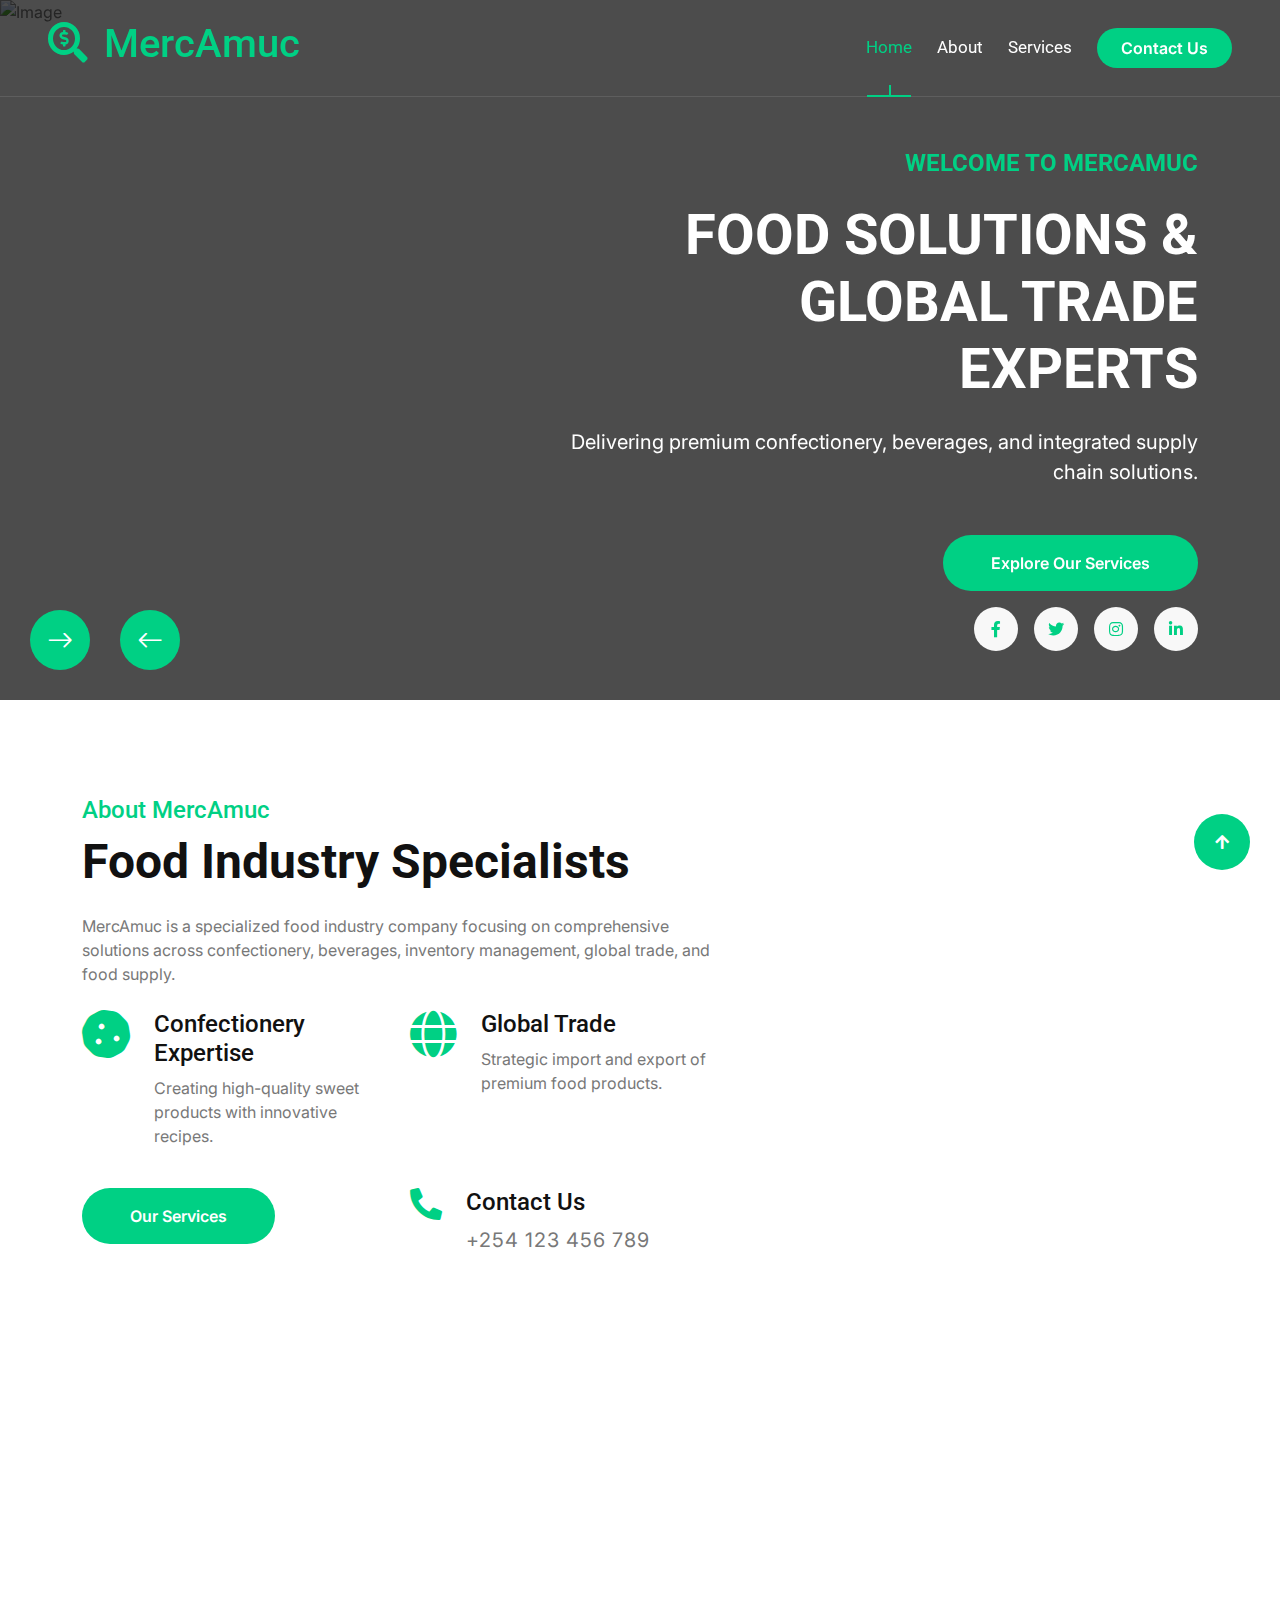
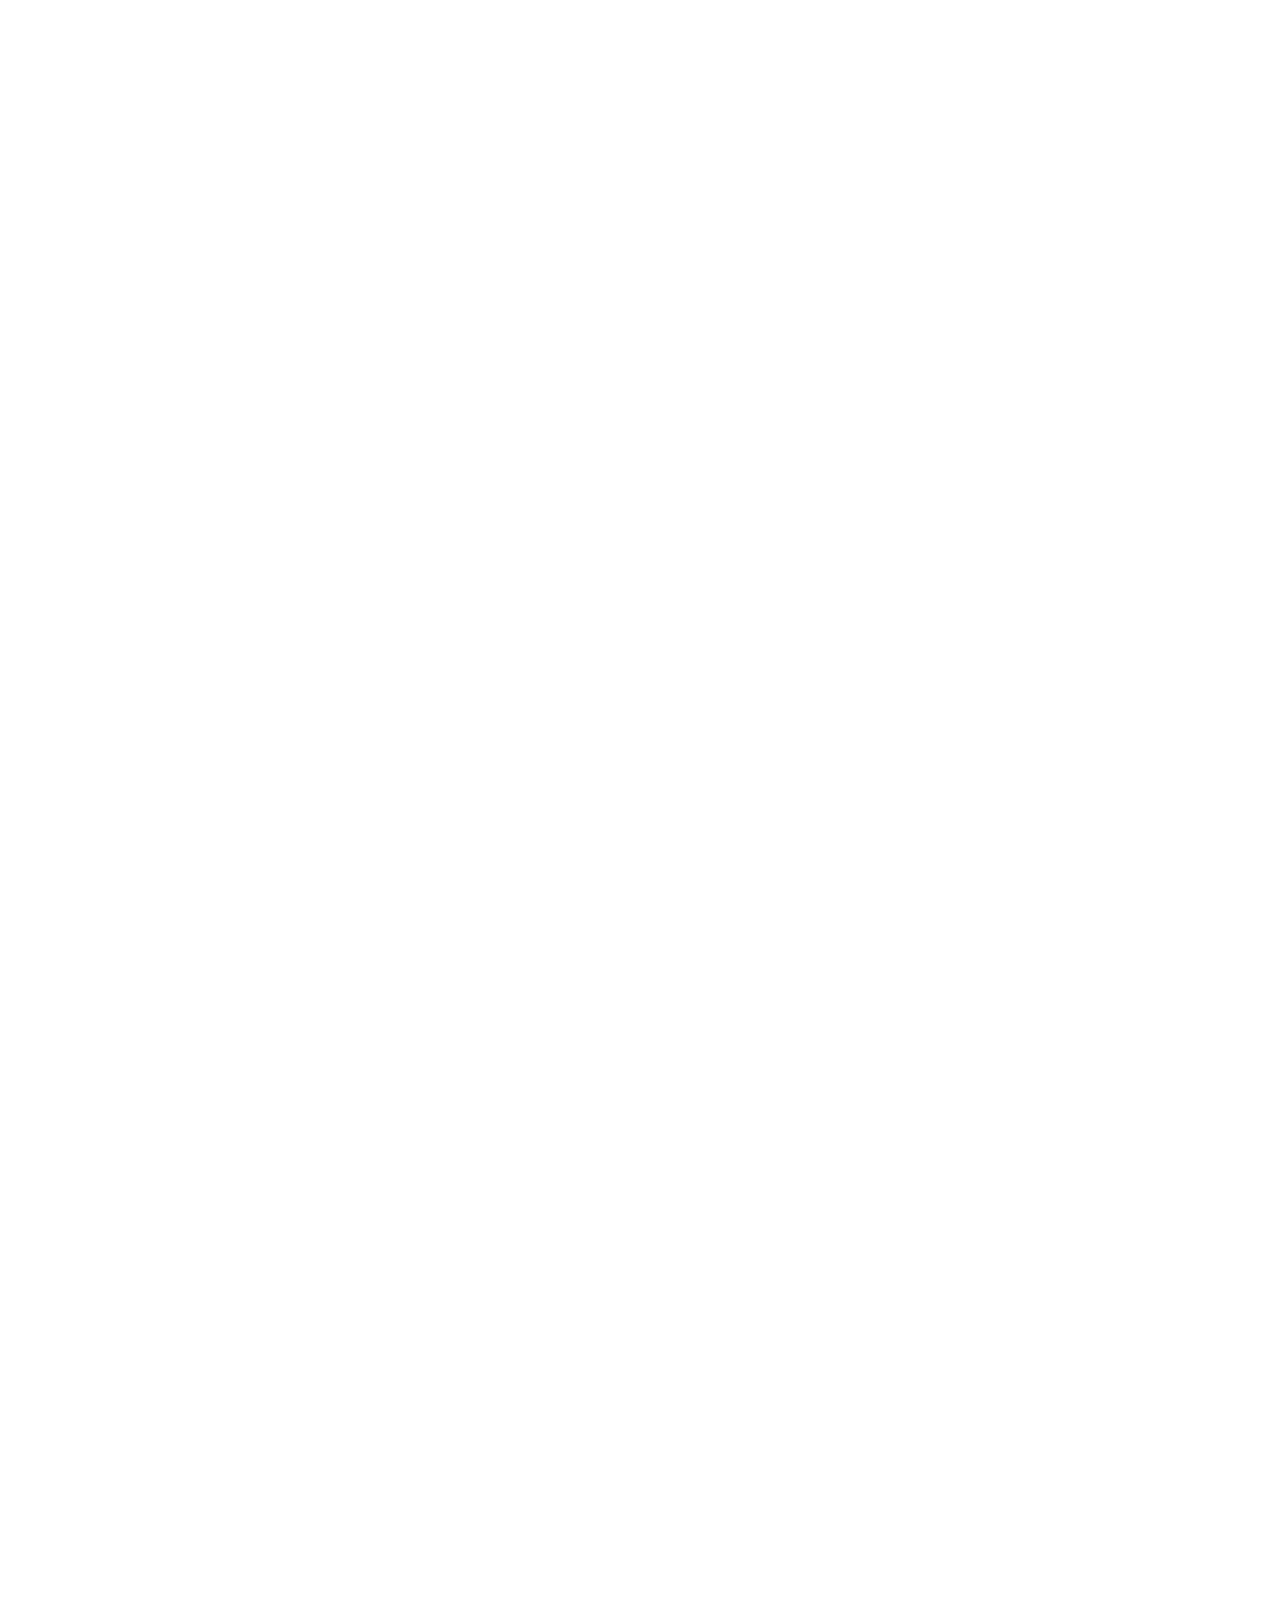
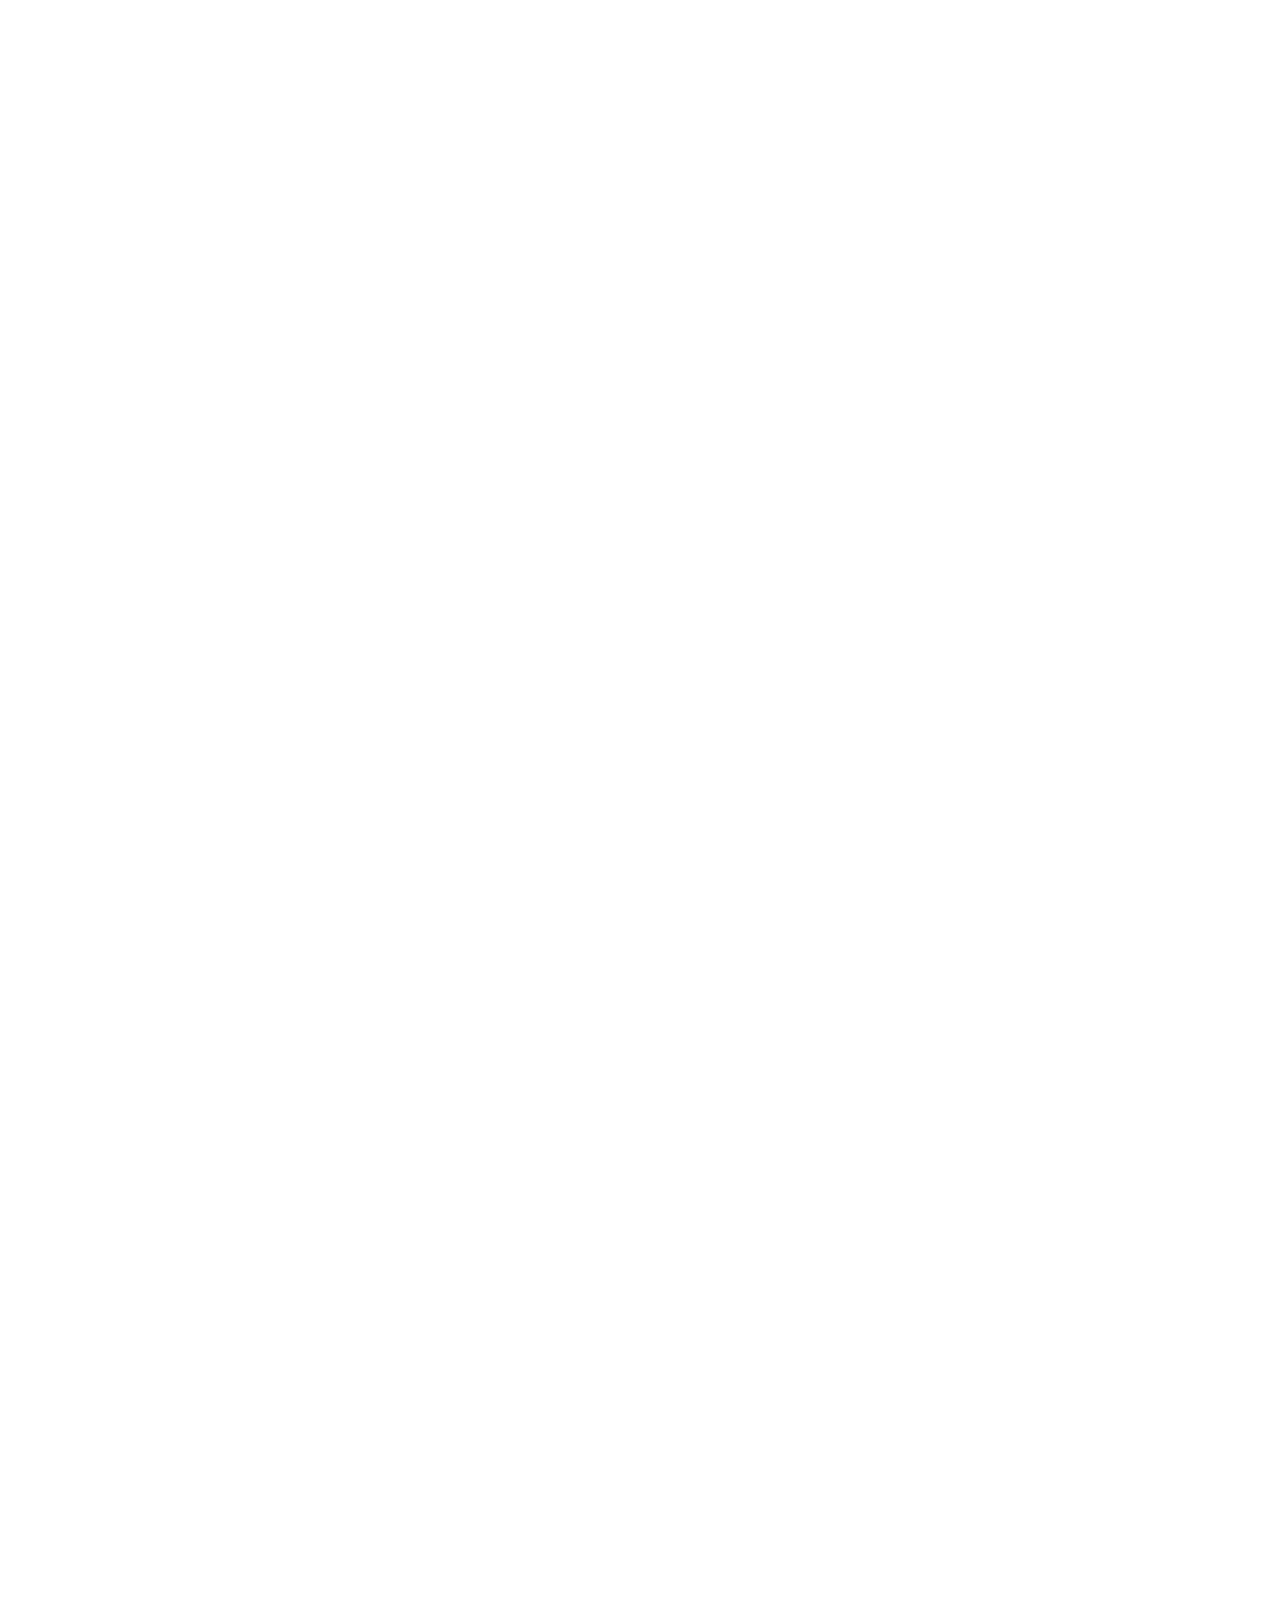
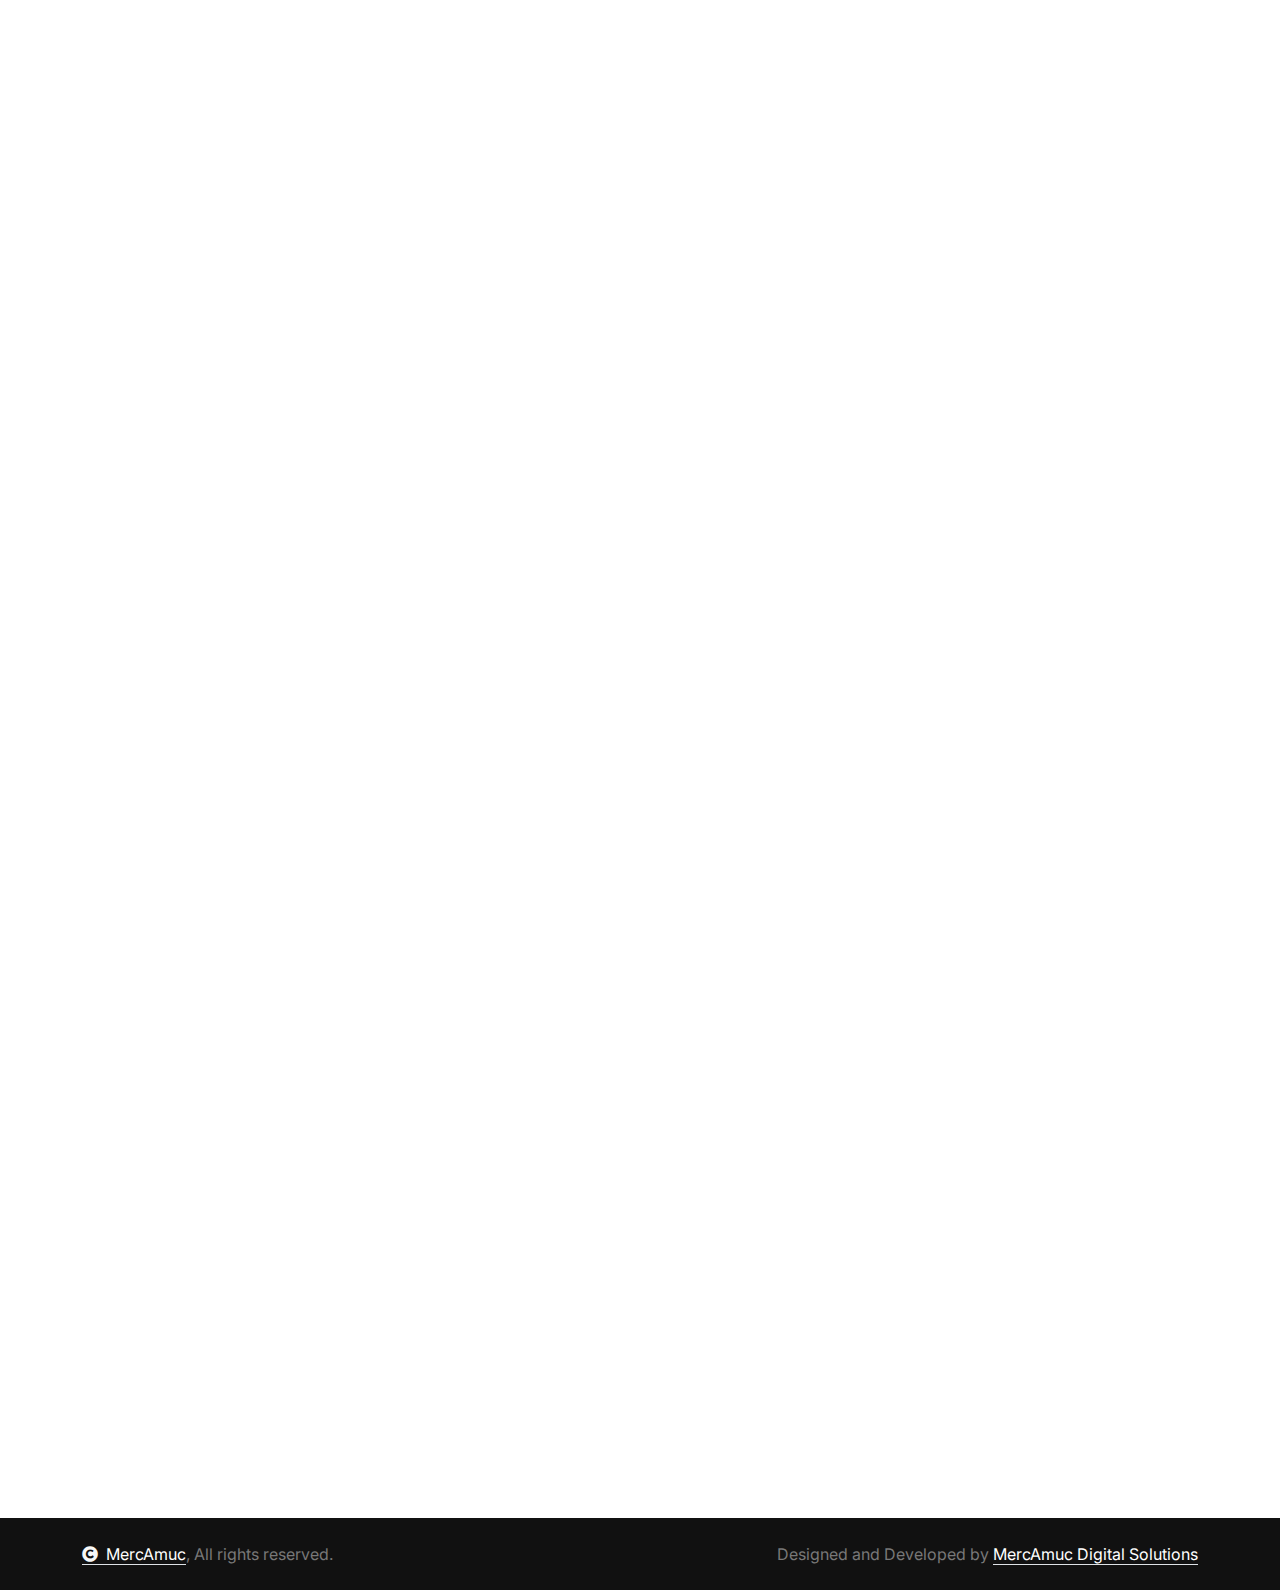
==== index.html @ a899dd74 "commit" ====
<!DOCTYPE html>
<html lang="en">

<head>
    <meta charset="utf-8">
    <title>MercAmuc - Conglomerate Company</title>
    <meta content="width=device-width, initial-scale=1.0" name="viewport">
    <meta content="" name="keywords">
    <meta content="" name="description">

    <!-- Google Web Fonts -->
    <link rel="preconnect" href="https://fonts.googleapis.com">
    <link rel="preconnect" href="https://fonts.gstatic.com" crossorigin>
    <link
        href="https://fonts.googleapis.com/css2?family=Inter:wght@100..900&family=Roboto:wght@400;500;700;900&display=swap"
        rel="stylesheet">

    <!-- Icon Font Stylesheet -->
    <link rel="stylesheet" href="https://use.fontawesome.com/releases/v5.15.4/css/all.css" />
    <link href="https://cdn.jsdelivr.net/npm/bootstrap-icons@1.4.1/font/bootstrap-icons.css" rel="stylesheet">

    <!-- Libraries Stylesheet -->
    <link rel="stylesheet" href="lib/animate/animate.min.css" />
    <link href="lib/lightbox/css/lightbox.min.css" rel="stylesheet">
    <link href="lib/owlcarousel/assets/owl.carousel.min.css" rel="stylesheet">


    <!-- Customized Bootstrap Stylesheet -->
    <link href="css/bootstrap.min.css" rel="stylesheet">

    <!-- Template Stylesheet -->
    <link href="css/style.css" rel="stylesheet">
</head>

<body>

    <!-- Spinner Start -->
    <div id="spinner"
        class="show bg-white position-fixed translate-middle w-100 vh-100 top-50 start-50 d-flex align-items-center justify-content-center">
        <div class="spinner-border text-primary" style="width: 3rem; height: 3rem;" role="status">
            <span class="sr-only">Loading...</span>
        </div>
    </div>
    <!-- Spinner End -->



    <!-- Navbar & Hero Start -->
    <div class="container-fluid position-relative p-0">
        <nav class="navbar navbar-expand-lg navbar-light px-4 px-lg-5 py-3 py-lg-0">
            <a href="" class="navbar-brand p-0">
                <h1 class="text-primary"><i class="fas fa-search-dollar me-3"></i>MercAmuc</h1>
                <!-- <img src="img/logo.png" alt="Logo"> -->
            </a>
            <button class="navbar-toggler" type="button" data-bs-toggle="collapse" data-bs-target="#navbarCollapse">
                <span class="fa fa-bars"></span>
            </button>
            <div class="collapse navbar-collapse" id="navbarCollapse">
                <div class="navbar-nav ms-auto py-0">
                    <a href="index.html" class="nav-item nav-link active">Home</a>
                    <a href="about.html" class="nav-item nav-link">About</a>
                    <a href="service.html" class="nav-item nav-link">Services</a>
                    <!-- <div class="nav-item dropdown">
                        <a href="#" class="nav-link" data-bs-toggle="dropdown">
                            <span class="dropdown-toggle">Pages</span>
                        </a>
                        <div class="dropdown-menu m-0">
                            <a href="feature.html" class="dropdown-item">Our Features</a>
                            <a href="team.html" class="dropdown-item">Our team</a>
                            <a href="testimonial.html" class="dropdown-item">Testimonial</a>
                            <a href="offer.html" class="dropdown-item">Our offer</a>
                            <a href="FAQ.html" class="dropdown-item">FAQs</a>
                            <a href="404.html" class="dropdown-item">404 Page</a>
                        </div>
                    </div> -->
                    <!-- <a href="contact.html" class="nav-item nav-link">Contact Us</a> -->
                </div>
                <a href="#" class="btn btn-primary rounded-pill py-2 px-4 my-3 my-lg-0 flex-shrink-0">Contact Us</a>
            </div>
        </nav>

        <!-- Carousel Start -->
        <div class="header-carousel owl-carousel">
            <div class="header-carousel-item">
                <img src="https://images.unsplash.com/photo-1601598340556-cb4d7477f960?w=500&auto=format&fit=crop&q=60&ixlib=rb-4.0.3&ixid=M3wxMjA3fDB8MHxzZWFyY2h8MTB8fGZvb2QlMjB3YXJlaG91c2V8ZW58MHx8MHx8fDA%3D"
                    class="img-fluid w-100" alt="Image">
                <div class="carousel-caption">
                    <div class="container">
                        <div class="row gy-0 gx-5">
                            <div class="col-lg-0 col-xl-5"></div>
                            <div class="col-xl-7 animated fadeInLeft">
                                <div class="text-sm-center text-md-end">
                                    <h4 class="text-primary text-uppercase fw-bold mb-4">Welcome to MercAmuc</h4>
                                    <h1 class="display-4 text-uppercase text-white mb-4">Food Solutions & Global Trade
                                        Experts</h1>
                                    <p class="mb-5 fs-5">Delivering premium confectionery, beverages, and integrated
                                        supply chain solutions.
                                    </p>
                                    <div <a class="btn btn-primary rounded-pill py-3 px-4 px-md-5 ms-2 mb-md-3" href="#">Explore
                                        Our Services
                                        </a>
                                    </div>
                                    <div
                                        class="d-flex align-items-center justify-content-center justify-content-md-end">
                                        <!-- <h2 class="text-white me-2">Contact Us:</h2> -->
                                        <div class="d-flex justify-content-end ms-2">
                                            <a class="btn btn-md-square btn-light rounded-circle me-2" href=""><i
                                                    class="fab fa-facebook-f"></i></a>
                                            <a class="btn btn-md-square btn-light rounded-circle mx-2" href=""><i
                                                    class="fab fa-twitter"></i></a>
                                            <a class="btn btn-md-square btn-light rounded-circle mx-2" href=""><i
                                                    class="fab fa-instagram"></i></a>
                                            <a class="btn btn-md-square btn-light rounded-circle ms-2" href=""><i
                                                    class="fab fa-linkedin-in"></i></a>
                                        </div>
                                    </div>
                                </div>
                            </div>
                        </div>
                    </div>
                </div>
            </div>
            <div class="header-carousel-item">
                <img src="https://images.unsplash.com/photo-1601599963565-b7ba29c8e3ff?w=500&auto=format&fit=crop&q=60&ixlib=rb-4.0.3&ixid=M3wxMjA3fDB8MHxzZWFyY2h8MTV8fGZvb2QlMjB3YXJlaG91c2V8ZW58MHx8MHx8fDA%3D"
                    class="img-fluid w-100" alt="Image">
                <div class="carousel-caption">
                    <div class="container">
                        <div class="row g-5">
                            <div class="col-12 animated fadeInUp">
                                <div class="text-center">
                                    <h4 class="text-primary text-uppercase fw-bold mb-4">Integrated Business Solutions
                                    </h4>
                                    <h1 class="display-4 text-uppercase text-white mb-4">Innovative Food Industry
                                        Management</h1>
                                    <p class="mb-5 fs-5">Expert inventory, import/export, and cold storage solutions for
                                        diverse markets.
                                    </p>
                                    <div class="d-flex justify-content-center flex-shrink-0 mb-4">
                                        <a class="btn btn-primary rounded-pill py-3 px-4 px-md-5 ms-2" href="#">Explore
                                            Our Services
                                        </a>
                                    </div>
                                    <div class="d-flex align-items-center justify-content-center">
                                        <!-- <h2 class="text-white me-2">Contact Us:</h2> -->
                                        <div class="d-flex justify-content-end ms-2">
                                            <a class="btn btn-md-square btn-light rounded-circle me-2" href=""><i
                                                    class="fab fa-facebook-f"></i></a>
                                            <a class="btn btn-md-square btn-light rounded-circle mx-2" href=""><i
                                                    class="fab fa-twitter"></i></a>
                                            <a class="btn btn-md-square btn-light rounded-circle mx-2" href=""><i
                                                    class="fab fa-instagram"></i></a>
                                            <a class="btn btn-md-square btn-light rounded-circle ms-2" href=""><i
                                                    class="fab fa-linkedin-in"></i></a>
                                        </div>
                                    </div>
                                </div>
                            </div>
                        </div>
                    </div>
                </div>
            </div>
        </div>
        <!-- Carousel End -->
    </div>
    <!-- Navbar & Hero End -->


    <!-- About Start -->
    <div class="container-fluid about py-5">
        <div class="container py-5">
            <div class="row g-5 align-items-center">
                <div class="col-xl-7 wow fadeInLeft" data-wow-delay="0.2s">
                    <div>
                        <h4 class="text-primary">About MercAmuc</h4>
                        <h1 class="display-5 mb-4">Food Industry Specialists</h1>
                        <p class="mb-4">MercAmuc is a specialized food industry company focusing on comprehensive
                            solutions across confectionery, beverages, inventory management, global trade, and food
                            supply.</p>
                        <div class="row g-4">
                            <div class="col-md-6 col-lg-6 col-xl-6">
                                <div class="d-flex">
                                    <div><i class="fas fa-cookie fa-3x text-primary"></i></div>
                                    <div class="ms-4">
                                        <h4>Confectionery Expertise</h4>
                                        <p>Creating high-quality sweet products with innovative recipes.</p>
                                    </div>
                                </div>
                            </div>
                            <div class="col-md-6 col-lg-6 col-xl-6">
                                <div class="d-flex">
                                    <div><i class="fas fa-globe fa-3x text-primary"></i></div>
                                    <div class="ms-4">
                                        <h4>Global Trade</h4>
                                        <p>Strategic import and export of premium food products.</p>
                                    </div>
                                </div>
                            </div>
                            <div class="col-sm-6">
                                <a href="#" class="btn btn-primary rounded-pill py-3 px-5 flex-shrink-0"> Our
                                    Services</a>
                            </div>
                            <div class="col-sm-6">
                                <div class="d-flex">
                                    <i class="fas fa-phone-alt fa-2x text-primary me-4"></i>
                                    <div>
                                        <h4>Contact Us</h4>
                                        <p class="mb-0 fs-5" style="letter-spacing: 1px;">+254 123 456 789</p>
                                    </div>
                                </div>
                            </div>
                        </div>
                    </div>
                </div>
                <div class="col-xl-5 wow fadeInRight" data-wow-delay="0.2s">
                    <div class="bg-primary rounded position-relative overflow-hidden">
                        <img src="https://images.unsplash.com/photo-1675647699232-76b8f533b006?q=80&w=1930&auto=format&fit=crop&ixlib=rb-4.0.3&ixid=M3wxMjA3fDB8MHxwaG90by1wYWdlfHx8fGVufDB8fHx8fA%3D%3D"
                            class="img-fluid rounded w-100" alt="MercAmuc Food Processing">

                        <!-- <div class="" style="position: absolute; top: -15px; right: -15px;">
                            <img src="img/beverages.jpg" class="img-fluid"
                                style="width: 150px; height: 150px; opacity: 0.7;" alt="Beverages">
                        </div>
                        <div class="" style="position: absolute; top: -20px; left: 10px; transform: rotate(90deg);">
                            <img src="img/cold-room.jpg" class="img-fluid"
                                style="width: 100px; height: 150px; opacity: 0.9;" alt="Cold Room">
                        </div>
                        <div class="rounded-bottom">
                            <img src="img/food-supply.jpg" class="img-fluid rounded-bottom w-100" alt="Food Supply">
                        </div> -->

                    </div>
                </div>
            </div>
        </div>
    </div>
    <!-- About End -->

    <!-- Services Start -->
    <div class="container-fluid service pb-5">
        <div class="container pb-5">
            <div class="text-center mx-auto pb-5 wow fadeInUp" data-wow-delay="0.2s" style="max-width: 800px;">
                <h4 class="text-primary">Our Services</h4>
                <h1 class="display-5 mb-4">Core Food Industry Solutions</h1>
                <p class="mb-0">Specialized services delivering quality, efficiency, and innovation in food production
                    and management.</p>
            </div>
            <div class="row g-4">
                <div class="col-md-6 col-lg-4 wow fadeInUp" data-wow-delay="0.2s">
                    <div class="service-item">
                        <div class="service-img">
                            <img src="img/confectionery.jpg" class="img-fluid rounded-top w-100" alt="Confectionery">
                        </div>
                        <div class="rounded-bottom p-4">
                            <a href="#" class="h4 d-inline-block mb-4">Confectionery Production</a>
                            <p class="mb-4">Crafting delectable sweets and treats using premium ingredients and
                                innovative recipes.
                            </p>
                            <a class="btn btn-primary rounded-pill py-2 px-4" href="#">Learn More</a>
                        </div>
                    </div>
                </div>
                <div class="col-md-6 col-lg-4 wow fadeInUp" data-wow-delay="0.4s">
                    <div class="service-item">
                        <div class="service-img">
                            <img src="img/beverages-production.jpg" class="img-fluid rounded-top w-100" alt="Beverages">
                        </div>
                        <div class="rounded-bottom p-4">
                            <a href="#" class="h4 d-inline-block mb-4">Beverage Manufacturing</a>
                            <p class="mb-4">Producing a diverse range of high-quality beverages with focus on taste and
                                nutrition.
                            </p>
                            <a class="btn btn-primary rounded-pill py-2 px-4" href="#">Learn More</a>
                        </div>
                    </div>
                </div>
                <div class="col-md-6 col-lg-4 wow fadeInUp" data-wow-delay="0.6s">
                    <div class="service-item">
                        <div class="service-img">
                            <img src="img/inventory-management.jpg" class="img-fluid rounded-top w-100" alt="Inventory">
                        </div>
                        <div class="rounded-bottom p-4">
                            <a href="#" class="h4 d-inline-block mb-4">Inventory Management</a>
                            <p class="mb-4">Advanced tracking and optimization of stock levels across our product lines.
                            </p>
                            <a class="btn btn-primary rounded-pill py-2 px-4" href="#">Learn More</a>
                        </div>
                    </div>
                </div>
                <div class="col-md-6 col-lg-4 wow fadeInUp" data-wow-delay="0.2s">
                    <div class="service-item">
                        <div class="service-img">
                            <img src="img/import-export.jpg" class="img-fluid rounded-top w-100" alt="Import Export">
                        </div>
                        <div class="rounded-bottom p-4">
                            <a href="#" class="h4 d-inline-block mb-4">Global Trade Solutions</a>
                            <p class="mb-4">Seamless import and export of premium food products across international
                                markets.
                            </p>
                            <a class="btn btn-primary rounded-pill py-2 px-4" href="#">Learn More</a>
                        </div>
                    </div>
                </div>
                <div class="col-md-6 col-lg-4 wow fadeInUp" data-wow-delay="0.4s">
                    <div class="service-item">
                        <div class="service-img">
                            <img src="img/cold-storage.jpg" class="img-fluid rounded-top w-100" alt="Cold Room">
                        </div>
                        <div class="rounded-bottom p-4">
                            <a href="#" class="h4 d-inline-block mb-4">Cold Room Facilities</a>
                            <p class="mb-4">State-of-the-art cold storage solutions ensuring product quality and
                                freshness.
                            </p>
                            <a class="btn btn-primary rounded-pill py-2 px-4" href="#">Learn More</a>
                        </div>
                    </div>
                </div>
                <div class="col-md-6 col-lg-4 wow fadeInUp" data-wow-delay="0.6s">
                    <div class="service-item">
                        <div class="service-img">
                            <img src="img/food-supply.jpg" class="img-fluid rounded-top w-100" alt="Food Supply">
                        </div>
                        <div class="rounded-bottom p-4">
                            <a href="#" class="h4 d-inline-block mb-4">Food Stuff Supply</a>
                            <p class="mb-4">Comprehensive food supply chain management with focus on quality and
                                reliability.
                            </p>
                            <a class="btn btn-primary rounded-pill py-2 px-4" href="#">Learn More</a>
                        </div>
                    </div>
                </div>
            </div>
        </div>
    </div>
    <!-- Services End -->

    <!-- Features Start -->
    <div class="container-fluid feature pb-5">
        <div class="container pb-5">
            <div class="text-center mx-auto pb-5 wow fadeInUp" data-wow-delay="0.2s" style="max-width: 800px;">
                <h4 class="text-primary">Our Business Areas</h4>
                <h1 class="display-5 mb-4">Direct Food Supply Solutions</h1>
                <p class="mb-0">MercAmuc provides straightforward, reliable food supply services across multiple
                    sectors, focusing on quality and efficiency.</p>
            </div>
            <div class="row g-4">
                <div class="col-md-6 col-lg-6 col-xl-3 wow fadeInUp" data-wow-delay="0.2s">
                    <div class="feature-item p-4">
                        <div class="feature-icon p-4 mb-4">
                            <i class="fas fa-cookie fa-3x text-primary"></i>
                        </div>
                        <h4>Confectionery Supply</h4>
                        <p class="mb-4">Direct supply of quality confectionery products meeting diverse customer needs.
                        </p>
                        <a class="btn btn-primary rounded-pill py-2 px-4" href="#">Products</a>
                    </div>
                </div>
                <div class="col-md-6 col-lg-6 col-xl-3 wow fadeInUp" data-wow-delay="0.4s">
                    <div class="feature-item p-4">
                        <div class="feature-icon p-4 mb-4">
                            <i class="fas fa-glass-whiskey fa-3x text-primary"></i>
                        </div>
                        <h4>Beverage Distribution</h4>
                        <p class="mb-4">Reliable distribution of beverages across different market segments.</p>
                        <a class="btn btn-primary rounded-pill py-2 px-4" href="#">Range</a>
                    </div>
                </div>
                <div class="col-md-6 col-lg-6 col-xl-3 wow fadeInUp" data-wow-delay="0.6s">
                    <div class="feature-item p-4">
                        <div class="feature-icon p-4 mb-4">
                            <i class="fas fa-box fa-3x text-primary"></i>
                        </div>
                        <h4>Inventory Management</h4>
                        <p class="mb-4">Simple and effective stock tracking and management solutions.</p>
                        <a class="btn btn-primary rounded-pill py-2 px-4" href="#">Services</a>
                    </div>
                </div>
                <div class="col-md-6 col-lg-6 col-xl-3 wow fadeInUp" data-wow-delay="0.8s">
                    <div class="feature-item p-4">
                        <div class="feature-icon p-4 mb-4">
                            <i class="fas fa-truck fa-3x text-primary"></i>
                        </div>
                        <h4>Import/Export Services</h4>
                        <p class="mb-4">Straightforward trading solutions for food products and supplies.</p>
                        <a class="btn btn-primary rounded-pill py-2 px-4" href="#">Trade</a>
                    </div>
                </div>
            </div>
        </div>
    </div>
    <!-- Features End -->

    <!-- Offer Start -->
    <div class="container-fluid offer-section pb-5">
        <div class="container pb-5">
            <div class="text-center mx-auto pb-5 wow fadeInUp" data-wow-delay="0.2s" style="max-width: 800px;">
                <h4 class="text-primary">Our Services</h4>
                <h1 class="display-5 mb-4">Core Business Offerings</h1>
                <p class="mb-0">MercAmuc delivers practical solutions for food supply, focusing on direct and reliable
                    services.</p>
            </div>
            <div class="row g-5 align-items-center">
                <div class="col-xl-5 wow fadeInLeft" data-wow-delay="0.2s">
                    <div class="nav nav-pills bg-light rounded p-5">
                        <a class="accordion-link p-4 active mb-4" data-bs-toggle="pill" href="#collapseOne">
                            <h5 class="mb-0">Food Product Supply</h5>
                        </a>
                        <a class="accordion-link p-4 mb-4" data-bs-toggle="pill" href="#collapseTwo">
                            <h5 class="mb-0">Rice and Grain Distribution</h5>
                        </a>
                        <a class="accordion-link p-4 mb-4" data-bs-toggle="pill" href="#collapseThree">
                            <h5 class="mb-0">Storage Solutions</h5>
                        </a>
                        <a class="accordion-link p-4 mb-0" data-bs-toggle="pill" href="#collapseFour">
                            <h5 class="mb-0">Bulk Trading Services</h5>
                        </a>
                    </div>
                </div>
                <div class="col-xl-7 wow fadeInRight" data-wow-delay="0.4s">
                    <div class="tab-content">
                        <div id="collapseOne" class="tab-pane fade show p-0 active">
                            <div class="row g-4">
                                <div class="col-md-7">
                                    <img src="img/food-supply.jpg" class="img-fluid w-100 rounded"
                                        alt="Food Product Supply">
                                </div>
                                <div class="col-md-5">
                                    <h1 class="display-5 mb-4">Direct Food Supply</h1>
                                    <p class="mb-4">Providing quality food products directly to businesses and customers
                                        with transparent, efficient sourcing.</p>
                                    <a class="btn btn-primary rounded-pill py-2 px-4" href="#">View Products</a>
                                </div>
                            </div>
                        </div>
                        <div id="collapseTwo" class="tab-pane fade show p-0">
                            <div class="row g-4">
                                <div class="col-md-7">
                                    <img src="img/rice-supply.jpg" class="img-fluid w-100 rounded"
                                        alt="Rice Distribution">
                                </div>
                                <div class="col-md-5">
                                    <h1 class="display-5 mb-4">Rice Distribution</h1>
                                    <p class="mb-4">Supplying high-quality rice in various quantities, including bulk
                                        50kg bags with proven quality.</p>
                                    <a class="btn btn-primary rounded-pill py-2 px-4" href="#">Explore Rice</a>
                                </div>
                            </div>
                        </div>
                        <div id="collapseThree" class="tab-pane fade show p-0">
                            <div class="row g-4">
                                <div class="col-md-7">
                                    <img src="img/storage.jpg" class="img-fluid w-100 rounded" alt="Storage Solutions">
                                </div>
                                <div class="col-md-5">
                                    <h1 class="display-5 mb-4">Reliable Storage</h1>
                                    <p class="mb-4">Comprehensive storage solutions ensuring product quality and
                                        integrity for various food items.</p>
                                    <a class="btn btn-primary rounded-pill py-2 px-4" href="#">Storage Services</a>
                                </div>
                            </div>
                        </div>
                        <div id="collapseFour" class="tab-pane fade show p-0">
                            <div class="row g-4">
                                <div class="col-md-7">
                                    <img src="img/bulk-trade.jpg" class="img-fluid w-100 rounded" alt="Bulk Trading">
                                </div>
                                <div class="col-md-5">
                                    <h1 class="display-5 mb-4">Bulk Trading</h1>
                                    <p class="mb-4">Efficient bulk trading services for food products, ensuring
                                        competitive pricing and reliable delivery.</p>
                                    <a class="btn btn-primary rounded-pill py-2 px-4" href="#">Trading Options</a>
                                </div>
                            </div>
                        </div>
                    </div>
                </div>
            </div>
        </div>
    </div>
    <!-- Offer End -->

    <!-- FAQs Start -->
    <div class="container-fluid faq-section pb-5">
        <div class="container pb-5 overflow-hidden">
            <div class="text-center mx-auto pb-5 wow fadeInUp" data-wow-delay="0.2s" style="max-width: 800px;">
                <h4 class="text-primary">FAQs</h4>
                <h1 class="display-5 mb-4">Common Questions</h1>
                <p class="mb-0">Straightforward answers about our food supply and trading services.</p>
            </div>
            <div class="row g-5 align-items-center">
                <div class="col-lg-6 wow fadeInLeft" data-wow-delay="0.2s">
                    <div class="accordion accordion-flush bg-light rounded p-md-5 p-1" id="accordionFlushSection">
                        <div class="accordion-item rounded-top">
                            <h2 class="accordion-header" id="flush-headingOne">
                                <button class="accordion-button collapsed rounded-top" type="button"
                                    data-bs-toggle="collapse" data-bs-target="#flush-collapseOne" aria-expanded="false"
                                    aria-controls="flush-collapseOne">
                                    What Products Do We Supply?
                                </button>
                            </h2>
                            <div id="flush-collapseOne" class="accordion-collapse collapse"
                                aria-labelledby="flush-headingOne" data-bs-parent="#accordionFlushSection">
                                <div class="accordion-body">We supply various food products including confectionery,
                                    beverages, rice, and other essential food items in different quantities.</div>
                            </div>
                        </div>
                        <div class="accordion-item">
                            <h2 class="accordion-header" id="flush-headingTwo">
                                <button class="accordion-button collapsed" type="button" data-bs-toggle="collapse"
                                    data-bs-target="#flush-collapseTwo" aria-expanded="false"
                                    aria-controls="flush-collapseTwo">
                                    What Quantities Can You Supply?
                                </button>
                            </h2>
                            <div id="flush-collapseTwo" class="accordion-collapse collapse"
                                aria-labelledby="flush-headingTwo" data-bs-parent="#accordionFlushSection">
                                <div class="accordion-body">We offer flexible supply options, from small quantities to
                                    bulk orders like 700 bags of 50kg rice, tailored to customer needs.</div>
                            </div>
                        </div>
                        <div class="accordion-item">
                            <h2 class="accordion-header" id="flush-headingThree">
                                <button class="accordion-button collapsed" type="button" data-bs-toggle="collapse"
                                    data-bs-target="#flush-collapseThree" aria-expanded="false"
                                    aria-controls="flush-collapseThree">
                                    What Storage Solutions Do You Offer?
                                </button>
                            </h2>
                            <div id="flush-collapseThree" class="accordion-collapse collapse"
                                aria-labelledby="flush-headingThree" data-bs-parent="#accordionFlushSection">
                                <div class="accordion-body">We provide reliable storage solutions ensuring product
                                    quality, with capacity for various food items and quantities.</div>
                            </div>
                        </div>
                        <div class="accordion-item">
                            <h2 class="accordion-header" id="flush-headingFour">
                                <button class="accordion-button collapsed" type="button" data-bs-toggle="collapse"
                                    data-bs-target="#flush-collapseFour" aria-expanded="false"
                                    aria-controls="flush-collapseFour">
                                    Do You Handle International Trade?
                                </button>
                            </h2>
                            <div id="flush-collapseFour" class="accordion-collapse collapse"
                                aria-labelledby="flush-headingFour" data-bs-parent="#accordionFlushSection">
                                <div class="accordion-body">Yes, we provide import and export services for food
                                    products, ensuring smooth and reliable international trading.</div>
                            </div>
                        </div>
                        <div class="accordion-item">
                            <h2 class="accordion-header" id="flush-headingFive">
                                <button class="accordion-button collapsed" type="button" data-bs-toggle="collapse"
                                    data-bs-target="#flush-collapseFive" aria-expanded="false"
                                    aria-controls="flush-collapseFive">
                                    What Are Your Quality Standards?
                                </button>
                            </h2>
                            <div id="flush-collapseFive" class="accordion-collapse collapse"
                                aria-labelledby="flush-headingFive" data-bs-parent="#accordionFlushSection">
                                <div class="accordion-body">We maintain strict quality control, ensuring all products
                                    meet high standards of safety and reliability.</div>
                            </div>
                        </div>
                        <div class="accordion-item rounded-bottom">
                            <h2 class="accordion-header" id="flush-headingSix">
                                <button class="accordion-button collapsed" type="button" data-bs-toggle="collapse"
                                    data-bs-target="#flush-collapseSix" aria-expanded="false"
                                    aria-controls="flush-collapseSix">
                                    How Can I Collaborate?
                                </button>
                            </h2>
                            <div id="flush-collapseSix" class="accordion-collapse collapse"
                                aria-labelledby="flush-headingSix" data-bs-parent="#accordionFlushSection">
                                <div class="accordion-body">Contact our sales team to discuss partnership opportunities
                                    in food supply, trading, or distribution.</div>
                            </div>
                        </div>
                    </div>
                </div>
                <div class="col-lg-6 wow fadeInRight" data-wow-delay="0.2s">
                    <div class="bg-primary rounded">
                        <img src="img/business-overview.png" class="img-fluid w-100" alt="MercAmuc Business Overview">
                    </div>
                </div>
            </div>
        </div>
    </div>
    <!-- FAQs End -->


    <!-- Team Start -->
    <div class="container-fluid team pb-5">
        <div class="container pb-5">
            <div class="text-center mx-auto pb-5 wow fadeInUp" data-wow-delay="0.2s" style="max-width: 800px;">
                <h4 class="text-primary">Our Team</h4>
                <h1 class="display-5 mb-4">Meet Our Advisers</h1>
                <p class="mb-0">Lorem ipsum dolor, sit amet consectetur adipisicing elit. Tenetur adipisci facilis
                    cupiditate recusandae aperiam temporibus corporis itaque quis facere, numquam, ad culpa deserunt
                    sint dolorem autem obcaecati, ipsam mollitia hic.
                </p>
            </div>
            <div class="row g-4">
                <div class="col-md-6 col-lg-6 col-xl-3 wow fadeInUp" data-wow-delay="0.2s">
                    <div class="team-item">
                        <div class="team-img">
                            <img src="img/team-1.jpg" class="img-fluid" alt="">
                        </div>
                        <div class="team-title">
                            <h4 class="mb-0">David James</h4>
                            <p class="mb-0">Profession</p>
                        </div>
                        <div class="team-icon">
                            <a class="btn btn-primary btn-sm-square rounded-circle me-3" href=""><i
                                    class="fab fa-facebook-f"></i></a>
                            <a class="btn btn-primary btn-sm-square rounded-circle me-3" href=""><i
                                    class="fab fa-twitter"></i></a>
                            <a class="btn btn-primary btn-sm-square rounded-circle me-3" href=""><i
                                    class="fab fa-linkedin-in"></i></a>
                            <a class="btn btn-primary btn-sm-square rounded-circle me-0" href=""><i
                                    class="fab fa-instagram"></i></a>
                        </div>
                    </div>
                </div>
                <div class="col-md-6 col-lg-6 col-xl-3 wow fadeInUp" data-wow-delay="0.4s">
                    <div class="team-item">
                        <div class="team-img">
                            <img src="img/team-2.jpg" class="img-fluid" alt="">
                        </div>
                        <div class="team-title">
                            <h4 class="mb-0">David James</h4>
                            <p class="mb-0">Profession</p>
                        </div>
                        <div class="team-icon">
                            <a class="btn btn-primary btn-sm-square rounded-circle me-3" href=""><i
                                    class="fab fa-facebook-f"></i></a>
                            <a class="btn btn-primary btn-sm-square rounded-circle me-3" href=""><i
                                    class="fab fa-twitter"></i></a>
                            <a class="btn btn-primary btn-sm-square rounded-circle me-3" href=""><i
                                    class="fab fa-linkedin-in"></i></a>
                            <a class="btn btn-primary btn-sm-square rounded-circle me-0" href=""><i
                                    class="fab fa-instagram"></i></a>
                        </div>
                    </div>
                </div>
                <div class="col-md-6 col-lg-6 col-xl-3 wow fadeInUp" data-wow-delay="0.6s">
                    <div class="team-item">
                        <div class="team-img">
                            <img src="img/team-3.jpg" class="img-fluid" alt="">
                        </div>
                        <div class="team-title">
                            <h4 class="mb-0">David James</h4>
                            <p class="mb-0">Profession</p>
                        </div>
                        <div class="team-icon">
                            <a class="btn btn-primary btn-sm-square rounded-circle me-3" href=""><i
                                    class="fab fa-facebook-f"></i></a>
                            <a class="btn btn-primary btn-sm-square rounded-circle me-3" href=""><i
                                    class="fab fa-twitter"></i></a>
                            <a class="btn btn-primary btn-sm-square rounded-circle me-3" href=""><i
                                    class="fab fa-linkedin-in"></i></a>
                            <a class="btn btn-primary btn-sm-square rounded-circle me-0" href=""><i
                                    class="fab fa-instagram"></i></a>
                        </div>
                    </div>
                </div>
                <div class="col-md-6 col-lg-6 col-xl-3 wow fadeInUp" data-wow-delay="0.8s">
                    <div class="team-item">
                        <div class="team-img">
                            <img src="img/team-4.jpg" class="img-fluid" alt="">
                        </div>
                        <div class="team-title">
                            <h4 class="mb-0">David James</h4>
                            <p class="mb-0">Profession</p>
                        </div>
                        <div class="team-icon">
                            <a class="btn btn-primary btn-sm-square rounded-circle me-3" href=""><i
                                    class="fab fa-facebook-f"></i></a>
                            <a class="btn btn-primary btn-sm-square rounded-circle me-3" href=""><i
                                    class="fab fa-twitter"></i></a>
                            <a class="btn btn-primary btn-sm-square rounded-circle me-3" href=""><i
                                    class="fab fa-linkedin-in"></i></a>
                            <a class="btn btn-primary btn-sm-square rounded-circle me-0" href=""><i
                                    class="fab fa-instagram"></i></a>
                        </div>
                    </div>
                </div>
            </div>
        </div>
    </div>
    <!-- Team End -->

    <!-- Testimonial Start -->
    <div class="container-fluid testimonial pb-5">
        <div class="container pb-5">
            <div class="text-center mx-auto pb-5 wow fadeInUp" data-wow-delay="0.2s" style="max-width: 800px;">
                <h4 class="text-primary">Testimonial</h4>
                <h1 class="display-5 mb-4">What Our Clients Say</h1>
                <p class="mb-0">Hear from businesses and partners who have experienced MercAmuc's reliable food supply
                    and trading solutions.</p>
            </div>
            <div class="owl-carousel testimonial-carousel wow fadeInUp" data-wow-delay="0.2s">
                <div class="testimonial-item">
                    <div class="testimonial-quote-left">
                        <i class="fas fa-quote-left fa-2x"></i>
                    </div>
                    <div class="testimonial-img">
                        <img src="img/testimonial-1.jpg" class="img-fluid" alt="Client">
                    </div>
                    <div class="testimonial-text">
                        <p class="mb-0">MercAmuc has been an exceptional partner in our food supply chain. Their
                            inventory management and global trade services have significantly improved our operational
                            efficiency.</p>
                    </div>
                    <div class="testimonial-title">
                        <div>
                            <h4 class="mb-0">Jane Ochieng</h4>
                            <p class="mb-0">Retail Operations Manager</p>
                        </div>
                        <div class="d-flex text-primary">
                            <i class="fas fa-star"></i>
                            <i class="fas fa-star"></i>
                            <i class="fas fa-star"></i>
                            <i class="fas fa-star"></i>
                            <i class="fas fa-star"></i>
                        </div>
                    </div>
                    <div class="testimonial-quote-right">
                        <i class="fas fa-quote-right fa-2x"></i>
                    </div>
                </div>
                <div class="testimonial-item">
                    <div class="testimonial-quote-left">
                        <i class="fas fa-quote-left fa-2x"></i>
                    </div>
                    <div class="testimonial-img">
                        <img src="img/testimonial-2.jpg" class="img-fluid" alt="Client">
                    </div>
                    <div class="testimonial-text">
                        <p class="mb-0">The quality and reliability of MercAmuc's rice distribution have been
                            outstanding. Their bulk trading services have streamlined our procurement process.</p>
                    </div>
                    <div class="testimonial-title">
                        <div>
                            <h4 class="mb-0">Michael Kamau</h4>
                            <p class="mb-0">Food Import Specialist</p>
                        </div>
                        <div class="d-flex text-primary">
                            <i class="fas fa-star"></i>
                            <i class="fas fa-star"></i>
                            <i class="fas fa-star"></i>
                            <i class="fas fa-star"></i>
                            <i class="fas fa-star"></i>
                        </div>
                    </div>
                    <div class="testimonial-quote-right">
                        <i class="fas fa-quote-right fa-2x"></i>
                    </div>
                </div>
            </div>
        </div>
    </div>
    <!-- Testimonial End -->

    <!-- Footer Start -->
    <div class="container-fluid footer py-5 wow fadeIn" data-wow-delay="0.2s">
        <div class="container py-5 border-start-0 border-end-0"
            style="border: 1px solid; border-color: rgb(255, 255, 255, 0.08);">
            <div class="row g-5">
                <div class="col-md-6 col-lg-6 col-xl-4">
                    <div class="footer-item">
                        <h4 class="text-white"><i class="fas fa-cookie me-3"></i>MercAmuc</h4>
                        <p class="mb-4">A specialized food industry company delivering comprehensive solutions in
                            confectionery, beverages, global trade, and food supply.</p>
                        <div class="d-flex">
                            <a href="#" class="bg-primary d-flex rounded align-items-center py-2 px-3 me-2">
                                <i class="fas fa-phone text-white"></i>
                                <div class="ms-3">
                                    <small class="text-white">Contact</small>
                                    <h6 class="text-white">+254 123 456 789</h6>
                                </div>
                            </a>
                            <a href="#" class="bg-dark d-flex rounded align-items-center py-2 px-3 ms-2">
                                <i class="fas fa-envelope text-primary"></i>
                                <div class="ms-3">
                                    <small class="text-white">Email</small>
                                    <h6 class="text-white">info@MercAmuc.com</h6>
                                </div>
                            </a>
                        </div>
                    </div>
                </div>
                <div class="col-md-6 col-lg-6 col-xl-2">
                    <div class="footer-item">
                        <h4 class="text-white mb-4">Quick Links</h4>
                        <a href="#"><i class="fas fa-angle-right me-2"></i> About Us</a>
                        <a href="#"><i class="fas fa-angle-right me-2"></i> Services</a>
                        <a href="#"><i class="fas fa-angle-right me-2"></i> Confectionery</a>
                        <a href="#"><i class="fas fa-angle-right me-2"></i> Beverages</a>
                        <a href="#"><i class="fas fa-angle-right me-2"></i> Global Trade</a>
                        <a href="#"><i class="fas fa-angle-right me-2"></i> Contact Us</a>
                    </div>
                </div>
                <div class="col-md-6 col-lg-6 col-xl-3">
                    <div class="footer-item">
                        <h4 class="text-white mb-4">Our Services</h4>
                        <a href="#"><i class="fas fa-angle-right me-2"></i> Food Product Supply</a>
                        <a href="#"><i class="fas fa-angle-right me-2"></i> Inventory Management</a>
                        <a href="#"><i class="fas fa-angle-right me-2"></i> Cold Storage</a>
                        <a href="#"><i class="fas fa-angle-right me-2"></i> Bulk Trading</a>
                        <a href="#"><i class="fas fa-angle-right me-2"></i> Rice Distribution</a>
                        <a href="#"><i class="fas fa-angle-right me-2"></i> Import/Export</a>
                    </div>
                </div>
                <div class="col-md-6 col-lg-6 col-xl-3">
                    <div class="footer-item">
                        <h4 class="text-white mb-4">Contact Info</h4>
                        <div class="d-flex align-items-center">
                            <i class="fas fa-map-marker-alt text-primary me-3"></i>
                            <p class="text-white mb-0">Nairobi, Kenya</p>
                        </div>
                        <div class="d-flex align-items-center">
                            <i class="fas fa-envelope text-primary me-3"></i>
                            <p class="text-white mb-0">info@MercAmuc.com</p>
                        </div>
                        <div class="d-flex align-items-center">
                            <i class="fa fa-phone-alt text-primary me-3"></i>
                            <p class="text-white mb-0">+254 123 456 789</p>
                        </div>
                        <div class="d-flex mt-4">
                            <a class="btn btn-primary btn-sm-square rounded-circle me-3" href="#"><i
                                    class="fab fa-facebook-f text-white"></i></a>
                            <a class="btn btn-primary btn-sm-square rounded-circle me-3" href="#"><i
                                    class="fab fa-twitter text-white"></i></a>
                            <a class="btn btn-primary btn-sm-square rounded-circle me-3" href="#"><i
                                    class="fab fa-linkedin-in text-white"></i></a>
                            <a class="btn btn-primary btn-sm-square rounded-circle me-0" href="#"><i
                                    class="fab fa-instagram text-white"></i></a>
                        </div>
                    </div>
                </div>
            </div>
        </div>
    </div>
    <!-- Footer End -->

    <!-- Copyright Start -->
    <div class="container-fluid copyright py-4">
        <div class="container">
            <div class="row g-4 align-items-center">
                <div class="col-md-6 text-center text-md-start mb-md-0">
                    <span class="text-body"><a href="#" class="border-bottom text-white"><i
                                class="fas fa-copyright text-light me-2"></i>MercAmuc</a>, All rights reserved.</span>
                </div>
                <div class="col-md-6 text-center text-md-end text-body">
                    Designed and Developed by <a class="border-bottom text-white" href="#">MercAmuc Digital
                        Solutions</a>
                </div>
            </div>
        </div>
    </div>
    <!-- Copyright End -->


    <!-- Back to Top -->
    <a href="#" class="btn btn-primary btn-lg-square rounded-circle back-to-top"><i class="fa fa-arrow-up"></i></a>


    <!-- JavaScript Libraries -->
    <script src="https://ajax.googleapis.com/ajax/libs/jquery/3.6.4/jquery.min.js"></script>
    <script src="https://cdn.jsdelivr.net/npm/bootstrap@5.0.0/dist/js/bootstrap.bundle.min.js"></script>
    <script src="lib/wow/wow.min.js"></script>
    <script src="lib/easing/easing.min.js"></script>
    <script src="lib/waypoints/waypoints.min.js"></script>
    <script src="lib/counterup/counterup.min.js"></script>
    <script src="lib/lightbox/js/lightbox.min.js"></script>
    <script src="lib/owlcarousel/owl.carousel.min.js"></script>


    <!-- Template Javascript -->
    <script src="js/main.js"></script>
</body>

</html>
---- css/style.css ----
/*** Spinner Start ***/
/*** Spinner ***/
#spinner {
    opacity: 0;
    visibility: hidden;
    transition: opacity .5s ease-out, visibility 0s linear .5s;
    z-index: 99999;
}

#spinner.show {
    transition: opacity .5s ease-out, visibility 0s linear 0s;
    visibility: visible;
    opacity: 1;
}
/*** Spinner End ***/

.back-to-top {
    position: fixed;
    right: 30px;
    bottom: 30px;
    transition: 0.5s;
    z-index: 99;
}

/*** Button Start ***/
.btn {
    font-weight: 600;
    transition: .5s;
}

.btn-square {
    width: 32px;
    height: 32px;
}

.btn-sm-square {
    width: 34px;
    height: 34px;
}

.btn-md-square {
    width: 44px;
    height: 44px;
}

.btn-lg-square {
    width: 56px;
    height: 56px;
}

.btn-xl-square {
    width: 66px;
    height: 66px;
}

.btn-square,
.btn-sm-square,
.btn-md-square,
.btn-lg-square,
.btn-xl-square {
    padding: 0;
    display: flex;
    align-items: center;
    justify-content: center;
    font-weight: normal;
}

.btn.btn-primary {
    color: var(--bs-white);
    border: none;
}

.btn.btn-primary:hover {
    background: var(--bs-dark);
    color: var(--bs-primary);
}

.btn.btn-light {
    color: var(--bs-primary);
    border: none;
}

.btn.btn-light:hover {
    color: var(--bs-white);
    background: var(--bs-primary);
}


/*** Topbar Start ***/
.topbar .dropdown-toggle::after {
    border: none;
    content: "\f107";
    font-family: "Font Awesome 5 Free";
    font-weight: 600;
    vertical-align: middle;
    margin-left: 8px;
    color: var(--bs-primary);
}

.topbar .dropdown .dropdown-menu a:hover {
    background: var(--bs-primary);
    color: var(--bs-white);
}

.topbar .dropdown .dropdown-menu {
    transform: rotateX(0deg);
    visibility: visible;
    background: var(--bs-light);
    padding-top: 11px;
    border: 0;
    transition: .5s;
    opacity: 1;
}

/*** Topbar End ***/



/*** Navbar ***/
.navbar-light .navbar-nav .nav-link {
    font-family: 'Roboto', sans-serif;
    position: relative;
    margin-right: 25px;
    padding: 35px 0;
    color: var(--bs-white);
    font-size: 17px;
    font-weight: 400;
    outline: none;
    transition: .5s;
}

.sticky-top.navbar-light .navbar-nav .nav-link,
.sticky-top.navbar-light .navbar-nav .nav-item .nav-link {
    padding: 20px 0;
    color: var(--bs-dark);
}

.navbar-light .navbar-nav .nav-item .nav-link {
    color: var(--bs-white);
}

.navbar-light .navbar-nav .nav-link:hover,
.navbar-light .navbar-nav .nav-link.active,
.navbar-light .navbar-nav .nav-item .nav-link:hover,
.navbar-light .navbar-nav .nav-item .nav-link.active  {
    color: var(--bs-primary);
}

.navbar-light .navbar-brand img {
    max-height: 60px;
    transition: .5s;
}

.sticky-top.navbar-light .navbar-brand img {
    max-height: 45px;
}

.navbar .dropdown-toggle::after {
    border: none;
    content: "\f107";
    font-family: "Font Awesome 5 Free";
    font-weight: 600;
    vertical-align: middle;
    margin-left: 8px;
}

.dropdown .dropdown-menu a:hover {
    background: var(--bs-primary);
    color: var(--bs-white);
}

.navbar .nav-item:hover .dropdown-menu {
    transform: rotateX(0deg);
    visibility: visible;
    background: var(--bs-light);
    transition: .5s;
    opacity: 1;
}

@media (max-width: 991.98px) {
    .sticky-top.navbar-light {
        position: relative;
        background: var(--bs-white);
    }

    .navbar.navbar-expand-lg .navbar-toggler {
        padding: 10px 20px;
        border: 1px solid var(--bs-primary);
        color: var(--bs-primary);
    }

    .navbar-light .navbar-collapse {
        margin-top: 15px;
        border-top: 1px solid #DDDDDD;
    }

    .navbar-light .navbar-nav .nav-link,
    .sticky-top.navbar-light .navbar-nav .nav-link {
        padding: 10px 0;
        margin-left: 0;
        color: var(--bs-dark);
    }

    .navbar-light .navbar-nav .nav-item .nav-link {
        color: var(--bs-dark);
    }

    .navbar-light .navbar-brand img {
        max-height: 45px;
    }
}

@media (min-width: 992px) {
    .navbar .nav-item .dropdown-menu {
        display: block;
        visibility: hidden;
        top: 100%;
        transform: rotateX(-75deg);
        transform-origin: 0% 0%;
        border: 0;
        border-radius: 10px;
        transition: .5s;
        opacity: 0;
    }

    .navbar-light {
        position: absolute;
        width: 100%;
        top: 0;
        left: 0;
        border-bottom: 1px solid rgba(255, 255, 255, .1);
        z-index: 999;
    }
    
    .sticky-top.navbar-light {
        position: fixed;
        background: var(--bs-light);
    }

    .navbar-light .navbar-nav .nav-link::before {
        position: absolute;
        content: "";
        width: 0;
        height: 2px;
        bottom: -1px;
        left: 50%;
        background: var(--bs-primary);
        transition: .5s;
    }

    .navbar-light .navbar-nav .nav-link:hover::before,
    .navbar-light .navbar-nav .nav-link.active::before {
        width: calc(100% - 2px);
        left: 1px;
    }

    .navbar-light .navbar-nav .nav-link::after {
        position: absolute;
        content: "";
        width: 0;
        height: 0;
        bottom: -1px;
        left: 50%;
        background: var(--bs-primary);
        transition: .5s;
    }

    .navbar-light .navbar-nav .nav-link:hover::after,
    .navbar-light .navbar-nav .nav-link.active::after {
        width: 2px;
        height: 12px;
    }
}
/*** Navbar End ***/

/*** Carousel Hero Header Start ***/
.header-carousel .header-carousel-item img {
    object-fit: cover;
}

.header-carousel .header-carousel-item,
.header-carousel .header-carousel-item img {
        height: 700px;
}


.header-carousel .owl-nav .owl-prev,
.header-carousel .owl-nav .owl-next {
    position: absolute;
    width: 60px;
    height: 60px;
    border-radius: 60px;
    background: var(--bs-primary);
    color: var(--bs-white);
    font-size: 26px;
    display: flex;
    align-items: center;
    justify-content: center;
    transition: 0.5s;
}

.header-carousel .owl-nav .owl-prev {
    bottom: 30px;
    left: 30px;
    margin-left: 90px;
}
.header-carousel .owl-nav .owl-next {
    bottom: 30px;
    left: 30px;
}

.header-carousel .owl-nav .owl-prev:hover,
.header-carousel .owl-nav .owl-next:hover {
    box-shadow: inset 0 0 100px 0 var(--bs-light);
    color: var(--bs-primary);
}


.header-carousel .header-carousel-item .carousel-caption {
    position: absolute;
    width: 100%;
    height: 100%;
    left: 0;
    bottom: 0;
    padding-top: 120px;
    background: rgba(0, 0, 0, .7);
    display: flex;
    align-items: center;
}

@media (max-width: 991px) {
    .header-carousel .header-carousel-item .carousel-caption {
        padding-top: 45px;
    }
}

@media (max-width: 767px) {
    .header-carousel .owl-nav .owl-prev {
        left: 50%;
        transform: translateX(-50%);
        margin-left: -45px;
    }


    .header-carousel .owl-nav .owl-next {
        left: 50%;
        transform: translateX(-50%);
        margin-left: 45px;
    }
}


.header-carousel .header-carousel-item img {
    animation-name: image-zoom;
    animation-duration: 10s;
    animation-delay: 1s;
    animation-iteration-count: infinite;
    animation-direction: alternate;
    transition: 1s;
}

@keyframes image-zoom {
    0%  {height: 100%; opacity: 0.9;}

    25% {height: 110%; opacity: 0.50;}

    50% {height: 115%; opacity: 1;}

    75% {height: 110%; opacity: 0.50;}

    100% {height: 100%; opacity: 0.9;}
}
/*** Carousel Hero Header End ***/


/*** Single Page Hero Header Start ***/
.bg-breadcrumb {
    position: relative;
    overflow: hidden;
    background: linear-gradient(rgba(0, 0, 0, 0.7), rgba(0, 0, 0, 0.7)), url(../img/carousel-1.jpg);
    background-position: center center;
    background-repeat: no-repeat;
    background-size: cover;
    padding: 140px 0 60px 0;
    transition: 0.5s;
}

@media (min-width: 992px) {
    .bg-breadcrumb {
        padding: 140px 0 60px 0;
    }
}

@media (max-width: 991px) {
    .bg-breadcrumb {
        padding: 60px 0 60px 0;
    }
}

.bg-breadcrumb .breadcrumb {
    position: relative;
}

.bg-breadcrumb .breadcrumb .breadcrumb-item a {
    color: var(--bs-white);
}
/*** Single Page Hero Header End ***/


/*** Service Start ***/
.service .service-item {
    background: var(--bs-light);
    border-radius: 10px;
    transition: 0.5s;
}

.service .service-item:hover {
    box-shadow: 0 0 45px rgba(0, 0, 0, .2);
}

.service .service-item .service-img {
    position: relative;
    overflow: hidden;
    border-top-left-radius: 10px;
    border-top-right-radius: 10px;
    transition: 0.5s;
}

.service .service-item .service-img img {
    transition: 0.5s;
}

.service .service-item:hover .service-img img {
    transform: scale(1.2);
}
/*** Service End ***/


/*** Features Start ***/
.feature .feature-item {
    text-align: center;
    border-radius: 10px;
    background: var(--bs-light);
    border: 1px solid transparent;
    transition: 0.5s;
}

.feature .feature-item:hover {
    border: 1px solid var(--bs-primary);
}

.feature .feature-item .feature-icon {
    background: var(--bs-white);
    border-radius: 10px;
    display: inline-block;
}
/*** Features End ***/

/*** Offer Start ***/
.offer-section .nav a.accordion-link {
    width: 100%;
    border-radius: 10px;
    display: flex;
    background: var(--bs-white);
    transition: 0.5s;
}

.offer-section .nav a.accordion-link.active {
    color: var(--bs-white);
    background: var(--bs-primary);
}

.offer-section .nav a.accordion-link h5 {
    transition: 0.5s;
}

.offer-section .nav a.accordion-link.active h5 {
    color: var(--bs-white);
}
/*** Offer End ***/


/*** FAQs Start ***/
.faq-section .accordion .accordion-item .accordion-header .accordion-button {
    color: var(--bs-secondary);
}

.faq-section .accordion .accordion-item .accordion-header .accordion-button.collapsed {
    color: var(--bs-dark);
}
/*** FAQs End ***/

/*** Team Start ***/
.team .team-item {
    position: relative;
    padding: 0 25px 25px 25px;
    border-radius: 10px;
    transition: 0.5s;
}

.team .team-item::before {
    content: "";
    position: absolute;
    width: 100%;
    height: 100%;
    bottom: 0;
    left: 0;
    background: var(--bs-light);
    border-radius: 10px;
    transition: 0.5s;
    z-index: -1;
}

.team .team-item:hover::before {
    height: 0;
}

.team .team-item::after {
    content: "";
    position: absolute;
    width: 100%;
    height: 0;
    bottom: 0;
    left: 0;
    border-radius: 10px;
    transition: 0.5s;
    z-index: -1;
}

.team .team-item:hover::after {
    height: 100%;
    background: var(--bs-primary);
}

.team .team-item .team-img {
    width: 100%; 
    height: 100%;
    border-radius: 100%;
    position: relative;
    margin-top: 50%;
    transform: translateY(-50%);
    margin-bottom: -50%;
    display: flex;
    justify-content: center;
    border: 4px solid var(--bs-primary);
    border-style: dotted;
    padding: 4px;
    background: var(--bs-white);
    transition: 0.5s;
}

.team .team-item:hover .team-img {
    border: 4px solid var(--bs-white);
    border-style: dotted;
    background: 0;
}

.team .team-item .team-img img {
    width: 100%;
    height: 100%;
    border-radius: 100%;
    transition: 0.5s;
}

.team .team-item .team-title {
    padding: 25px 0 25px 0;
    text-align: center;
}

.team .team-item .team-title h4,
.team .team-item .team-title p {
    transition: 0.5s;
}

.team .team-item:hover .team-title h4,
.team .team-item:hover .team-title p {
    color: var(--bs-white);
}

.team .team-item .team-icon {
    display: flex;
    justify-content: center;
}

.team .team-item .team-icon a {
    transition: 0.5s;
}

.team .team-item:hover .team-icon a {
    color: var(--bs-dark);
    background: var(--bs-white);
}

.team .team-item:hover .team-icon a:hover {
    color: var(--bs-primary);
    background: var(--bs-dark);
}
/*** Team End ***/

/*** Testimonial Start ***/
.testimonial .testimonial-item {
    position: relative;
    margin-bottom: 30px;
    padding: 0 25px 25px 25px;
}

.testimonial .testimonial-item::before {
    content: "";
    position: absolute;
    width: 100%;
    height: calc(100% - 50px);
    bottom: 0;
    left: 0;
    border-radius: 10px;
    background: var(--bs-light);
    z-index: -1;
}

.testimonial .testimonial-item .testimonial-img {
    display: flex;
    justify-content: center;
}

.testimonial .testimonial-item .testimonial-img img {
    width: 100px; 
    height: 100px;
    border-radius: 100px;
    border: 5px solid var(--bs-light);
    border-style: double;
    background: var(--bs-white);
}

.testimonial .testimonial-item .testimonial-text {
    padding: 25px 0;
    text-align: center;
}

.testimonial .testimonial-item .testimonial-title {
    display: flex;
    justify-content: space-between;
}

.testimonial .testimonial-item  .testimonial-quote-left {
    position: absolute;
    width: 60px; 
    height: 60px;
    top: 20px;
    left: 25px;
    border-radius: 60px;
    color: var(--bs-primary);
    background: var(--bs-white);
    display: flex;
    align-items: center;
    justify-content: center;
}

.testimonial .testimonial-item  .testimonial-quote-right {
    position: absolute;
    width: 60px; 
    height: 60px;
    bottom: -30px;
    right: 25px;
    margin-top: -5px;
    border-radius: 60px;
    color: var(--bs-primary);
    background: var(--bs-white);
    display: flex;
    align-items: center;
    justify-content: center;
}

.testimonial-carousel .owl-stage-outer {
    margin-top: 58px;
    margin-right: -1px;
}

.testimonial .owl-nav .owl-prev {
    position: absolute;
    top: -58px;
    left: 0;
    background: var(--bs-primary);
    color: var(--bs-white);
    padding: 5px 30px;
    border-radius: 30px;
    transition: 0.5s;
}

.testimonial .owl-nav .owl-prev:hover {
    background: var(--bs-secondary);
    color: var(--bs-white);
}

.testimonial .owl-nav .owl-next {
    position: absolute;
    top: -58px;
    right: 0;
    background: var(--bs-primary);
    color: var(--bs-white);
    padding: 5px 30px;
    border-radius: 30px;
    transition: 0.5s;
}

.testimonial .owl-nav .owl-next:hover {
    background: var(--bs-secondary);
    color: var(--bs-white);
}

.testimonial-carousel .owl-dots {
    display: flex;
    justify-content: center;
}

.testimonial-carousel .owl-dots .owl-dot {
    width: 30px;
    height: 30px;
    border-radius: 30px;
    margin: 20px 10px 0 10px;
    background: var(--bs-primary);
    transition: 0.5s;
}

.testimonial-carousel .owl-dots .owl-dot.active {
    width: 30px;
    height: 30px;
    border-radius: 30px;
    background: var(--bs-secondary);
    transition: 0.5s;
}

.testimonial-carousel .owl-dots .owl-dot span {
    position: relative;
    margin-top: 50%;
    margin-left: 50%;
    transform: translate(-50%, -50%);
    display: flex;
    align-items: center;
    justify-content: center;
    text-align: center;
}

.testimonial-carousel .owl-dots .owl-dot.active span::after {
    background: var(--bs-primary);
}

.testimonial-carousel .owl-dots .owl-dot span::after {
    content: "";
    width: 15px;
    height: 15px;
    border-radius: 15px;
    position: absolute;
    top: 50%;
    left: 0;
    transform: translateY(-50%);
    display: flex;
    align-items: center;
    justify-content: center;
    text-align: center;
    background: var(--bs-white);
    transition: 0.5s;
}

/*** Testimonial End ***/

/*** Footer Start ***/
.footer {
    background: var(--bs-secondary);
}

.footer .footer-item {
    display: flex;
    flex-direction: column;
}

.footer .footer-item a {
    line-height: 35px;
    color: var(--bs-body);
    transition: 0.5s;
}

.footer .footer-item p {
    line-height: 35px;
}

.footer .footer-item a:hover {
    color: var(--bs-primary);
}

.footer .footer-item .footer-btn a,
.footer .footer-item .footer-btn a i {
    transition: 0.5s;
}

.footer .footer-item .footer-btn a:hover {
    background: var(--bs-white);
}

.footer .footer-item .footer-btn a:hover i {
    color: var(--bs-primary);
}
/*** Footer End ***/

/*** copyright Start ***/
.copyright {
    background: var(--bs-dark);
}
/*** copyright end ***/
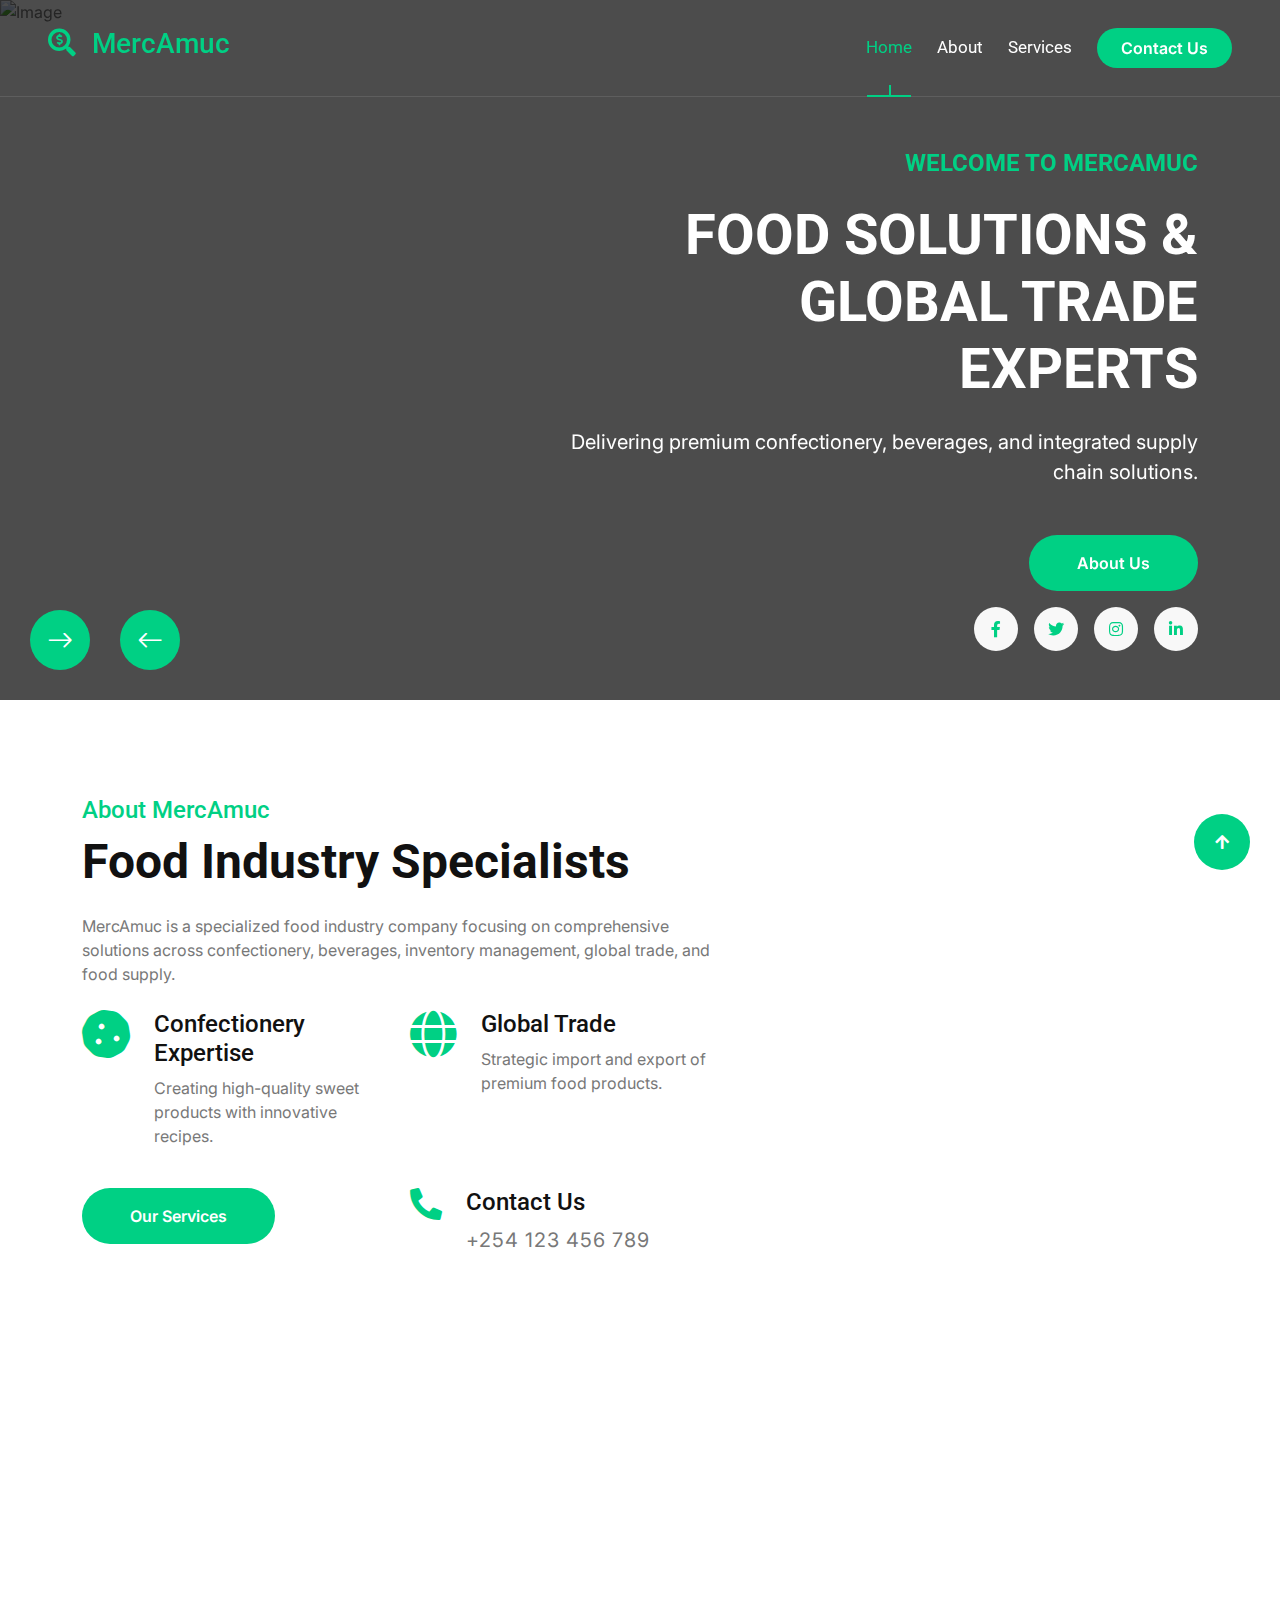
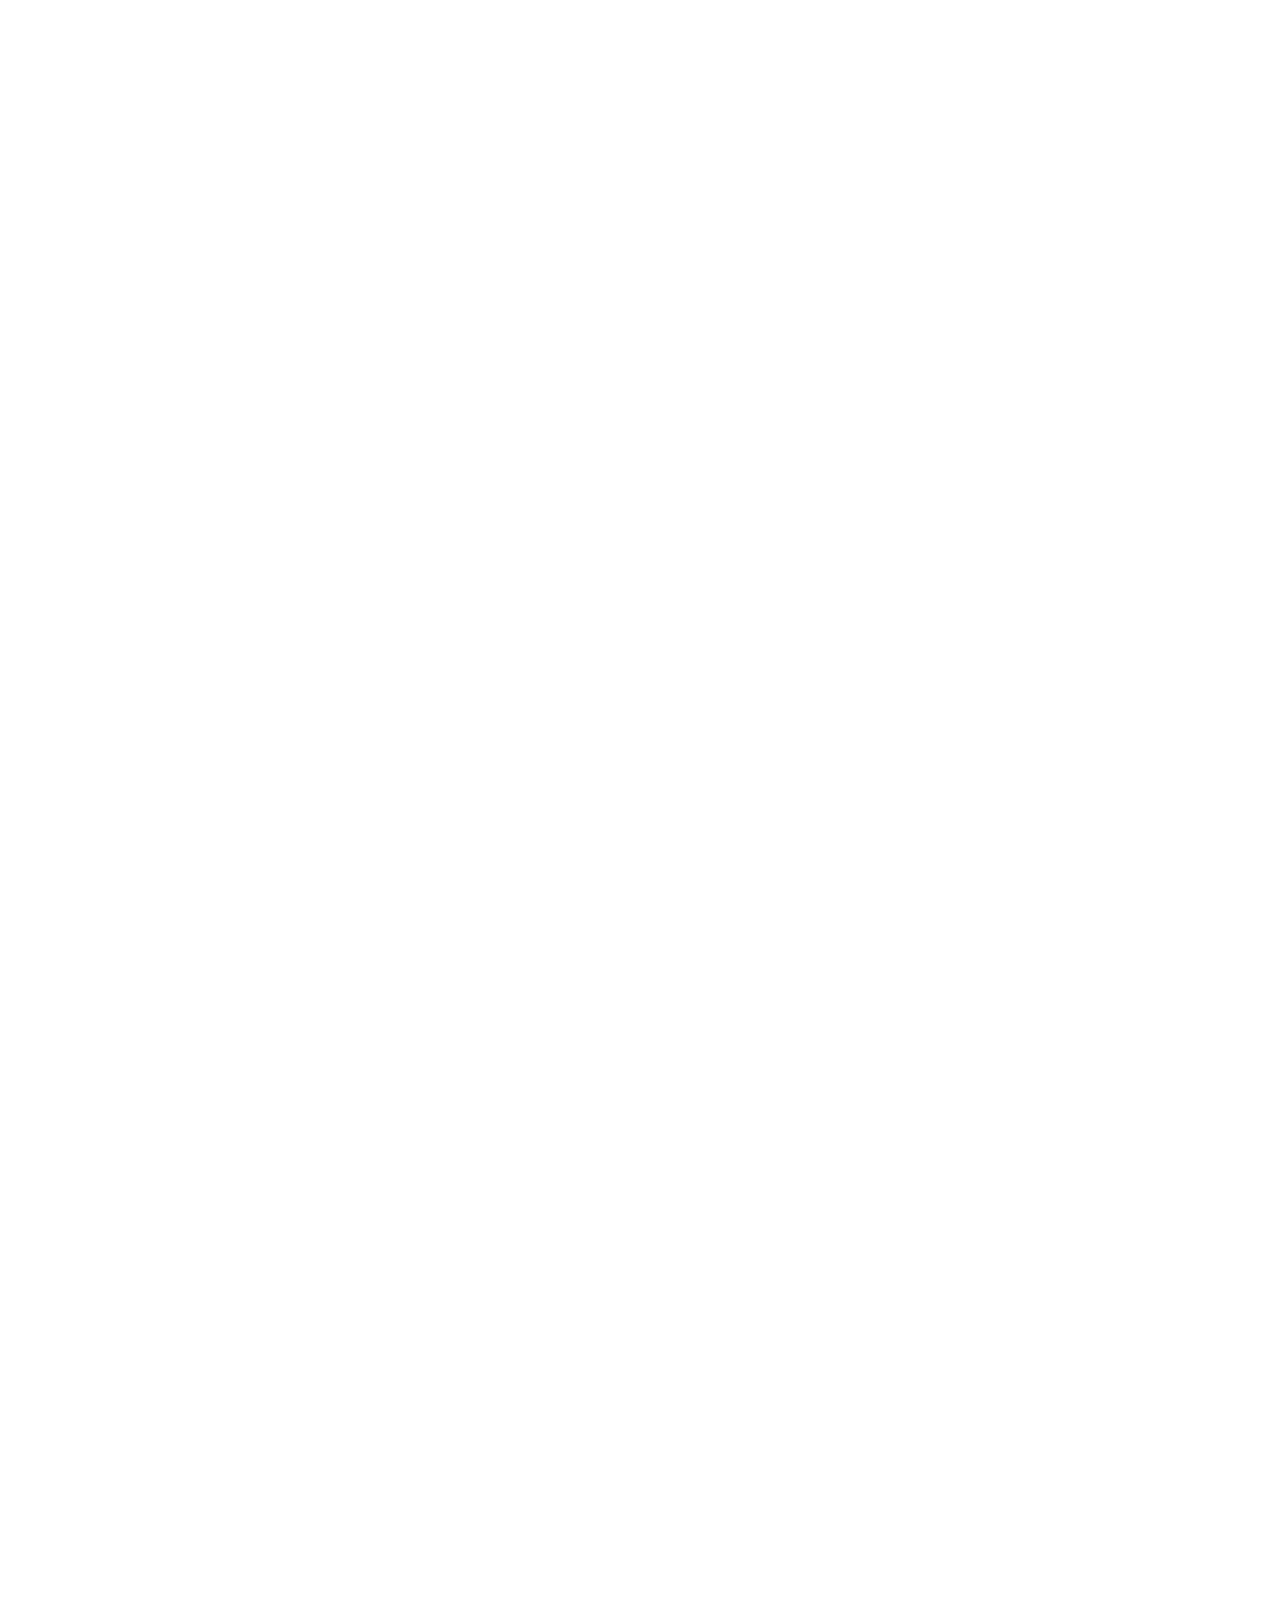
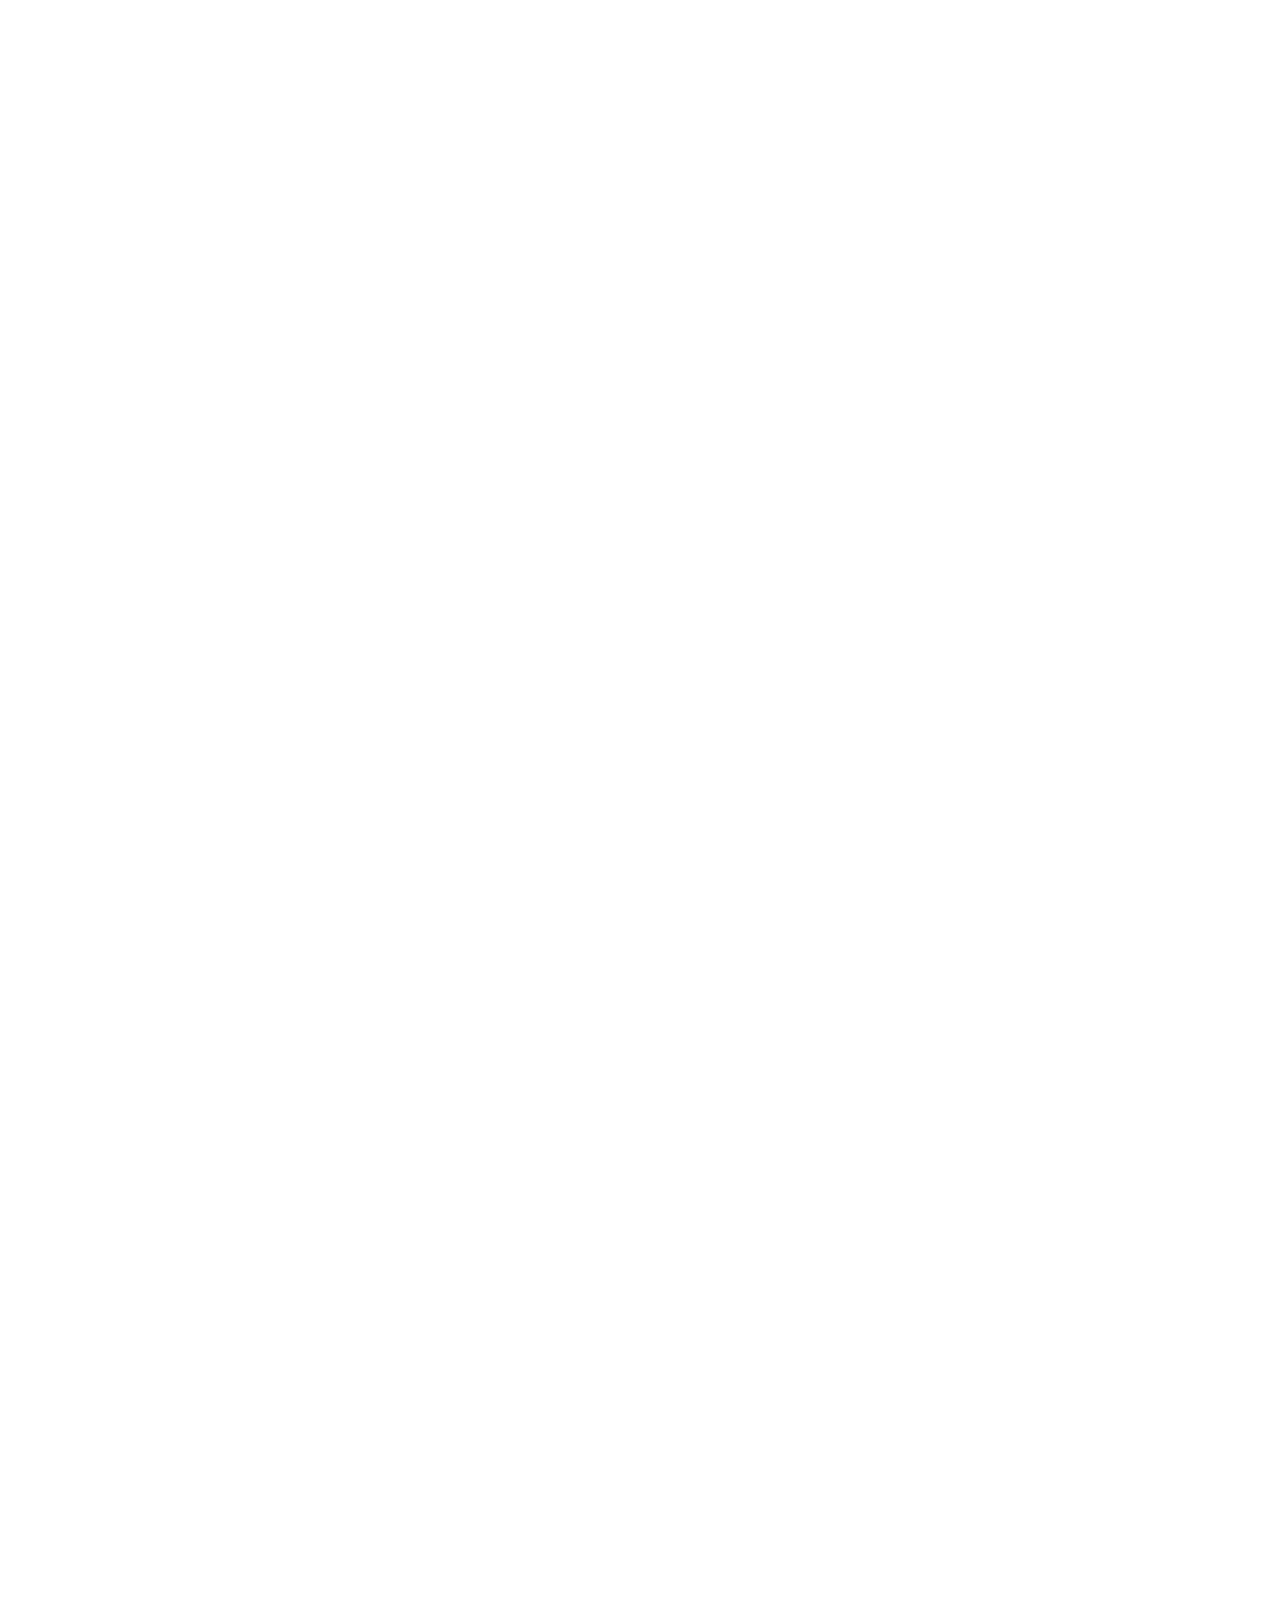
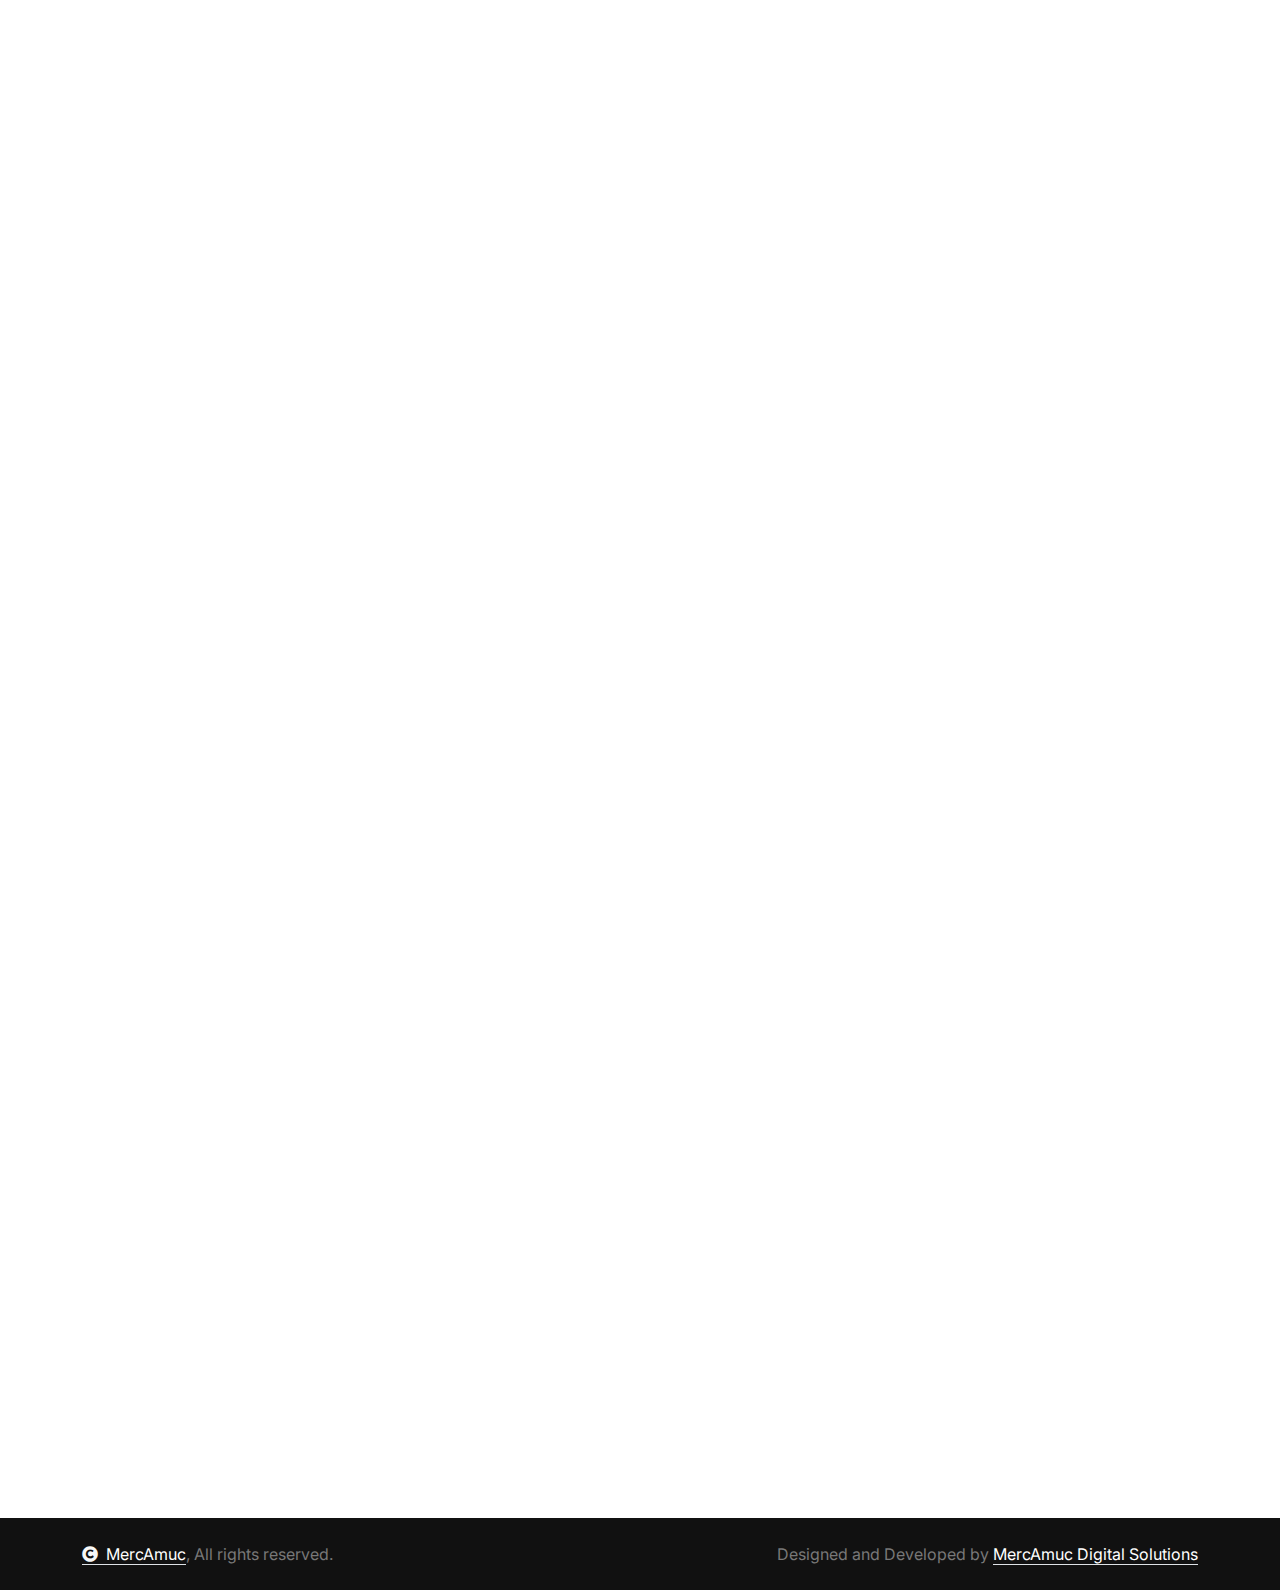
==== commit a4b7e6eb: "commit" ====
--- a/index.html
+++ b/index.html
@@ -49,7 +49,7 @@
     <div class="container-fluid position-relative p-0">
         <nav class="navbar navbar-expand-lg navbar-light px-4 px-lg-5 py-3 py-lg-0">
             <a href="" class="navbar-brand p-0">
-                <h1 class="text-primary"><i class="fas fa-search-dollar me-3"></i>MercAmuc</h1>
+                <h3 class="text-primary"><i class="fas fa-search-dollar me-3"></i>MercAmuc</h3>
                 <!-- <img src="img/logo.png" alt="Logo"> -->
             </a>
             <button class="navbar-toggler" type="button" data-bs-toggle="collapse" data-bs-target="#navbarCollapse">
@@ -96,8 +96,7 @@
                                     <p class="mb-5 fs-5">Delivering premium confectionery, beverages, and integrated
                                         supply chain solutions.
                                     </p>
-                                    <div <a class="btn btn-primary rounded-pill py-3 px-4 px-md-5 ms-2 mb-md-3" href="#">Explore
-                                        Our Services
+                                    <div <a class="btn btn-primary rounded-pill py-3 px-4 px-md-5 ms-2 mb-md-3" href="#">About Us
                                         </a>
                                     </div>
                                     <div
@@ -136,8 +135,7 @@
                                         diverse markets.
                                     </p>
                                     <div class="d-flex justify-content-center flex-shrink-0 mb-4">
-                                        <a class="btn btn-primary rounded-pill py-3 px-4 px-md-5 ms-2" href="#">Explore
-                                            Our Services
+                                        <a class="btn btn-primary rounded-pill py-3 px-4 px-md-5 ms-2" href="#">About Us
                                         </a>
                                     </div>
                                     <div class="d-flex align-items-center justify-content-center">
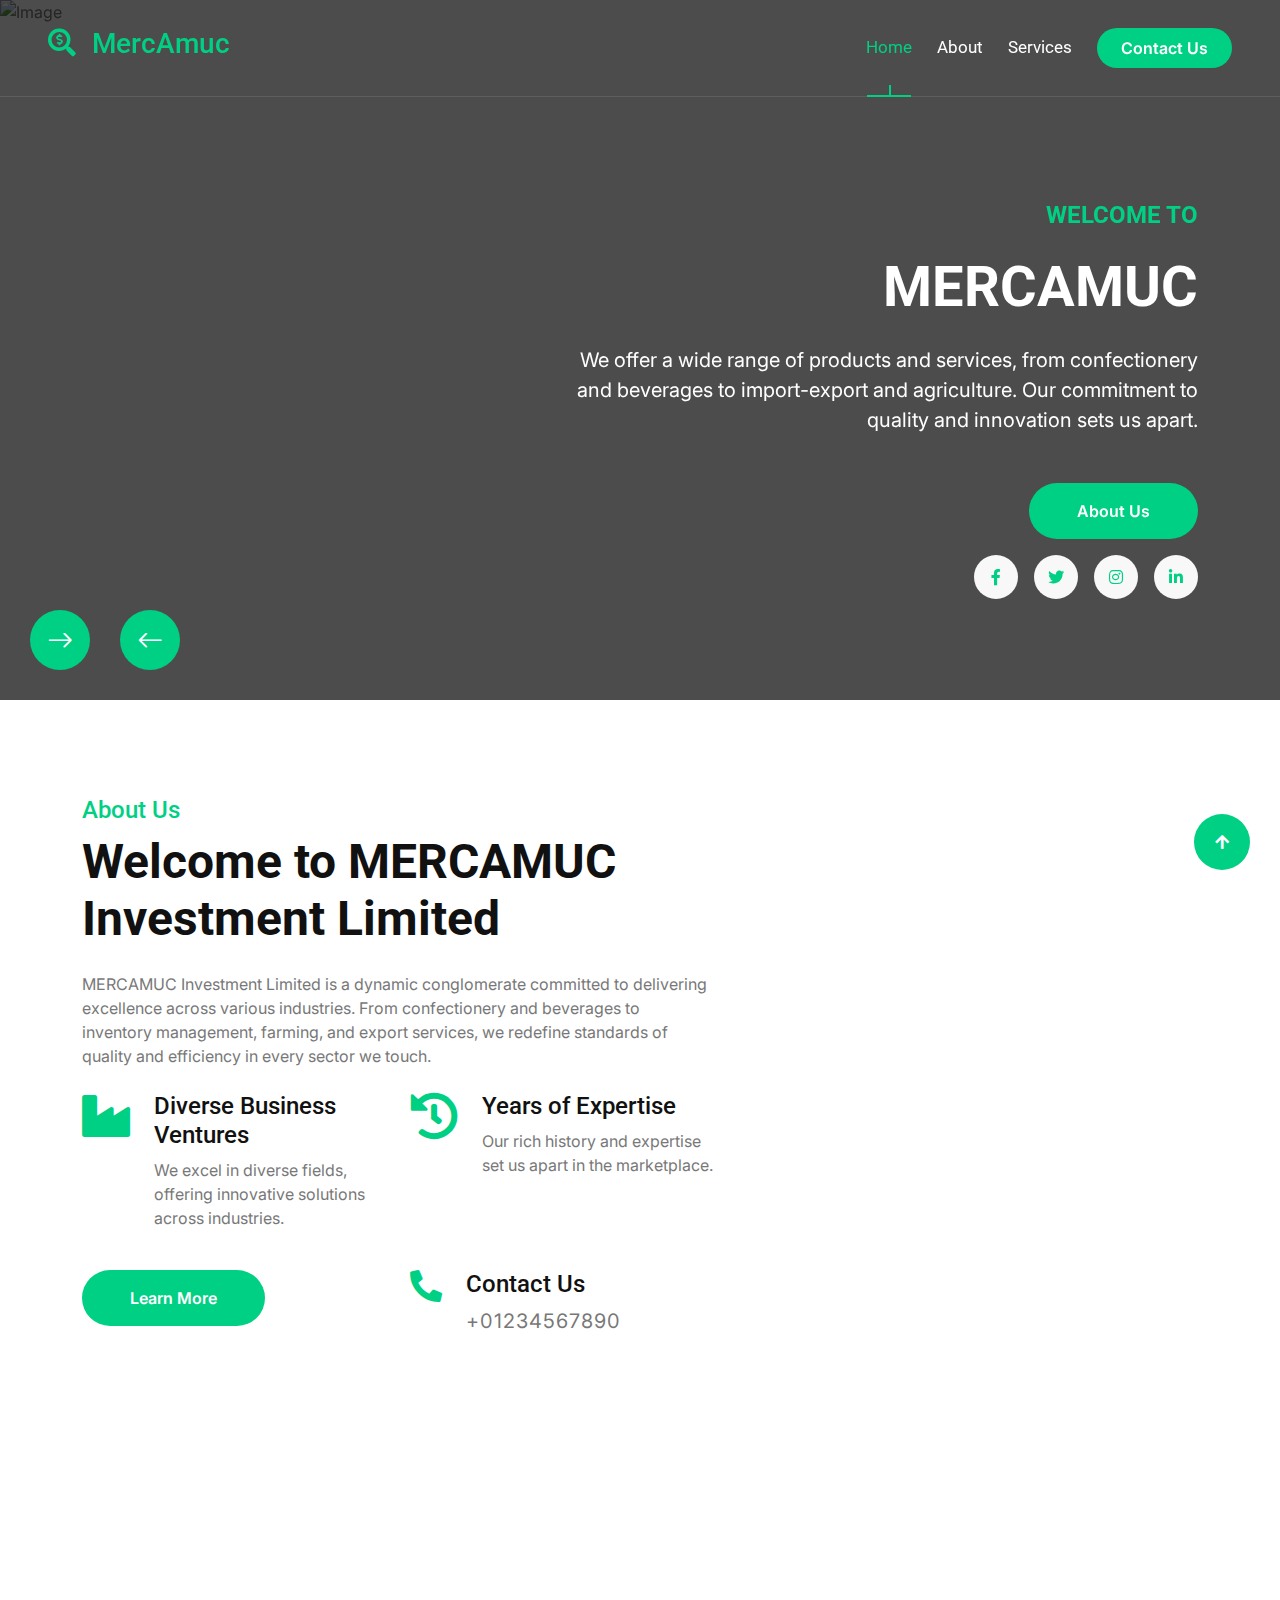
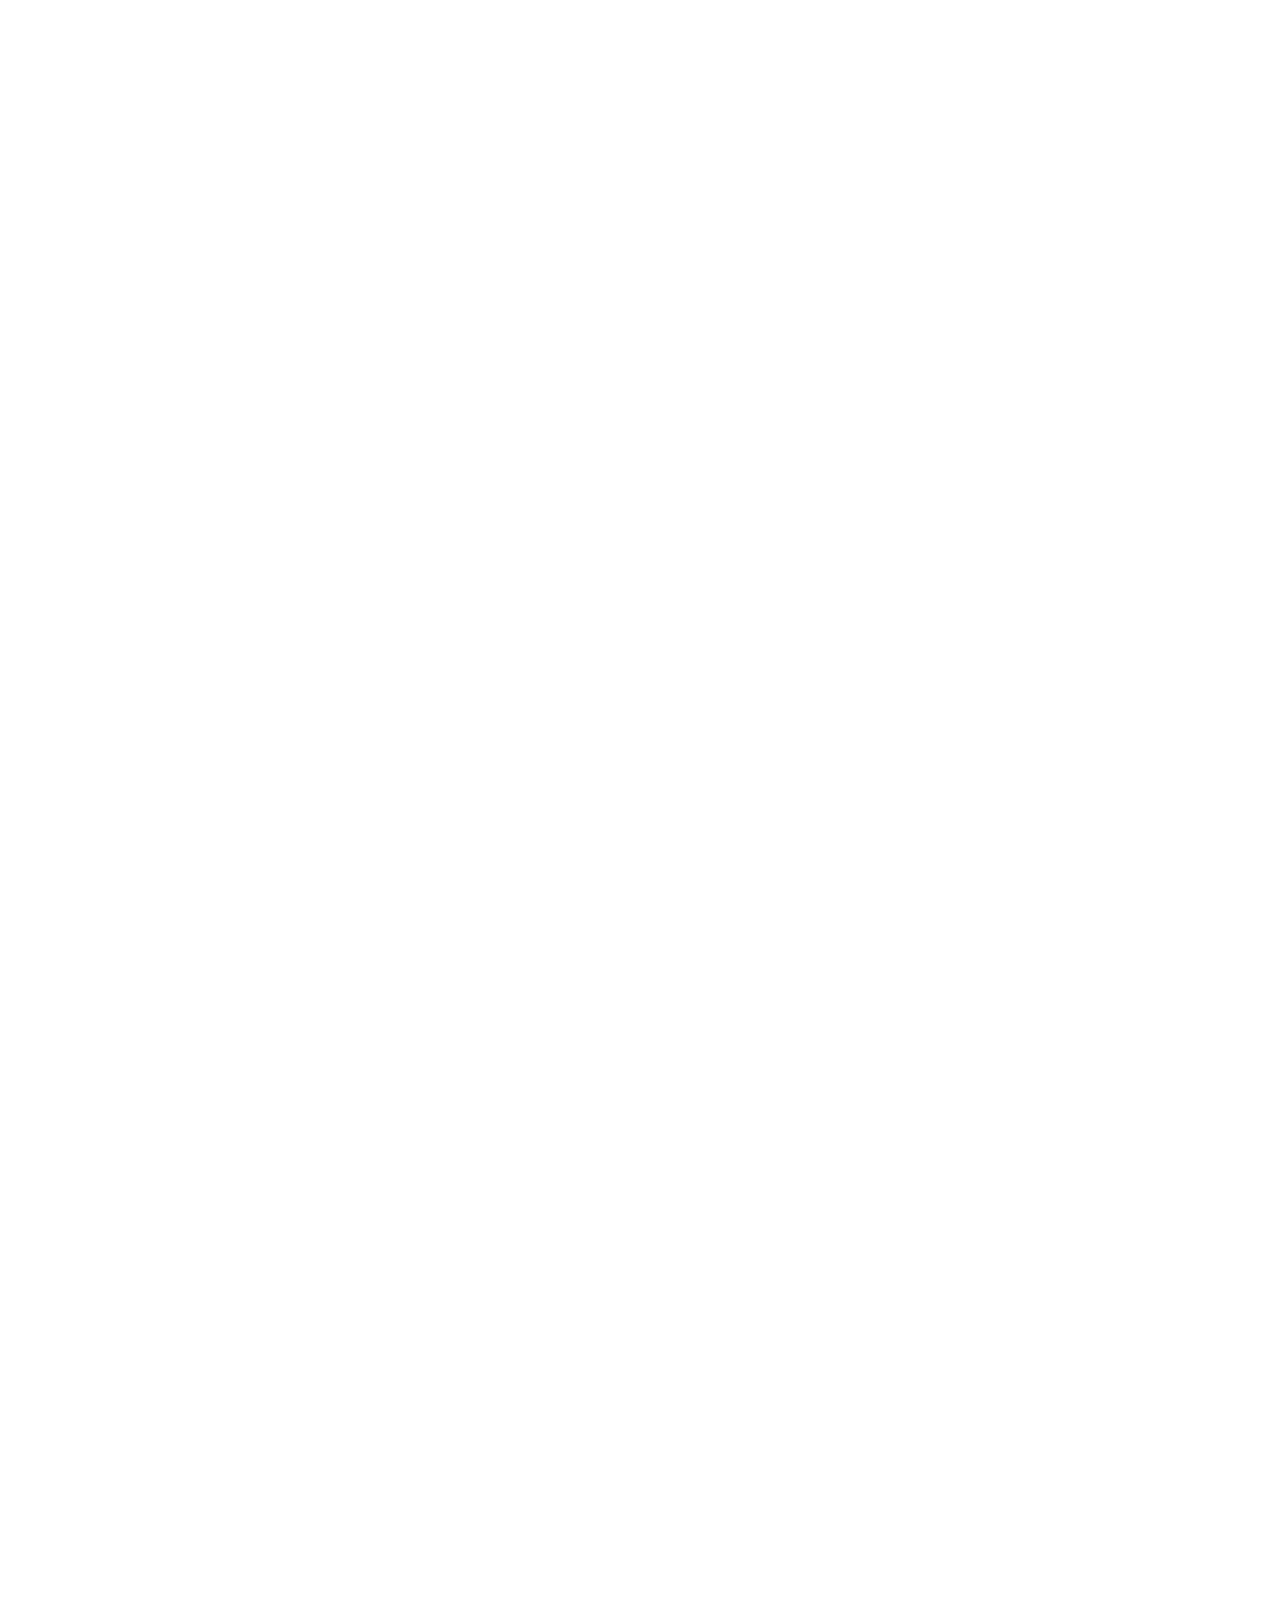
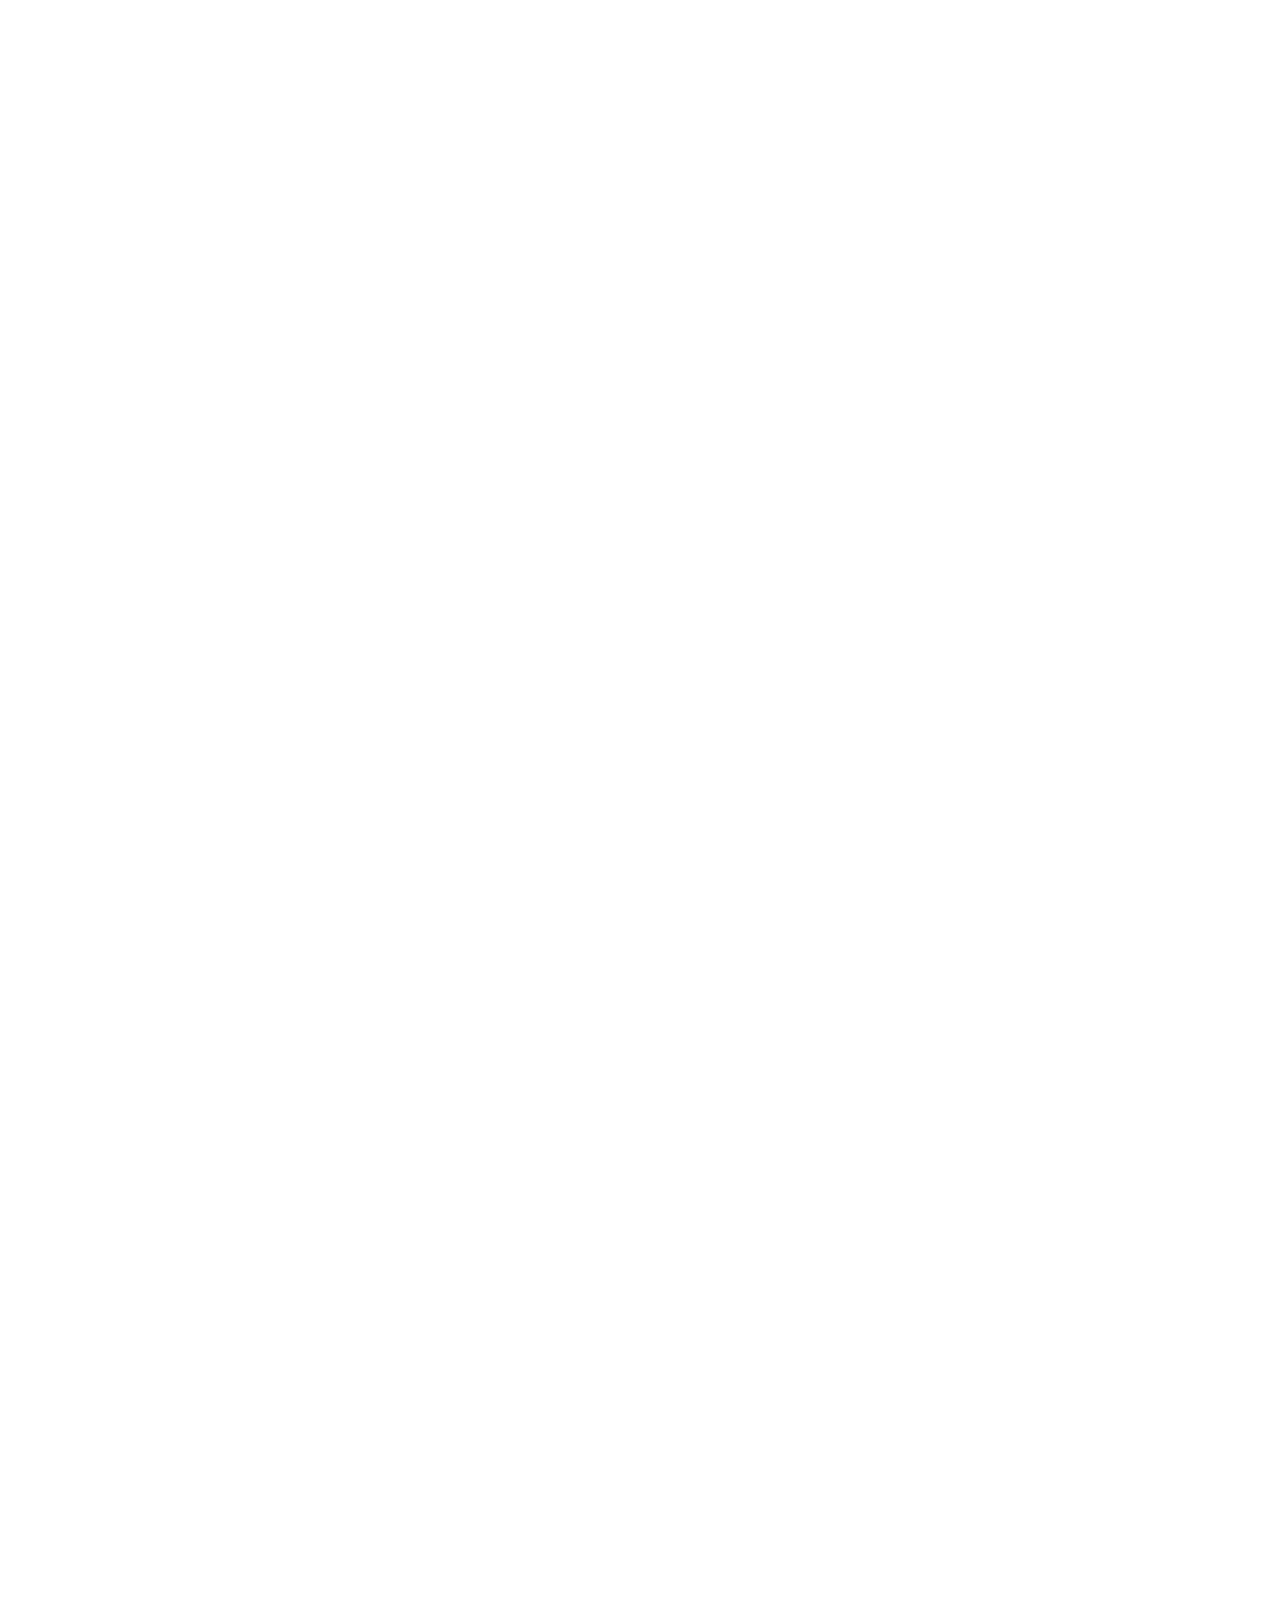
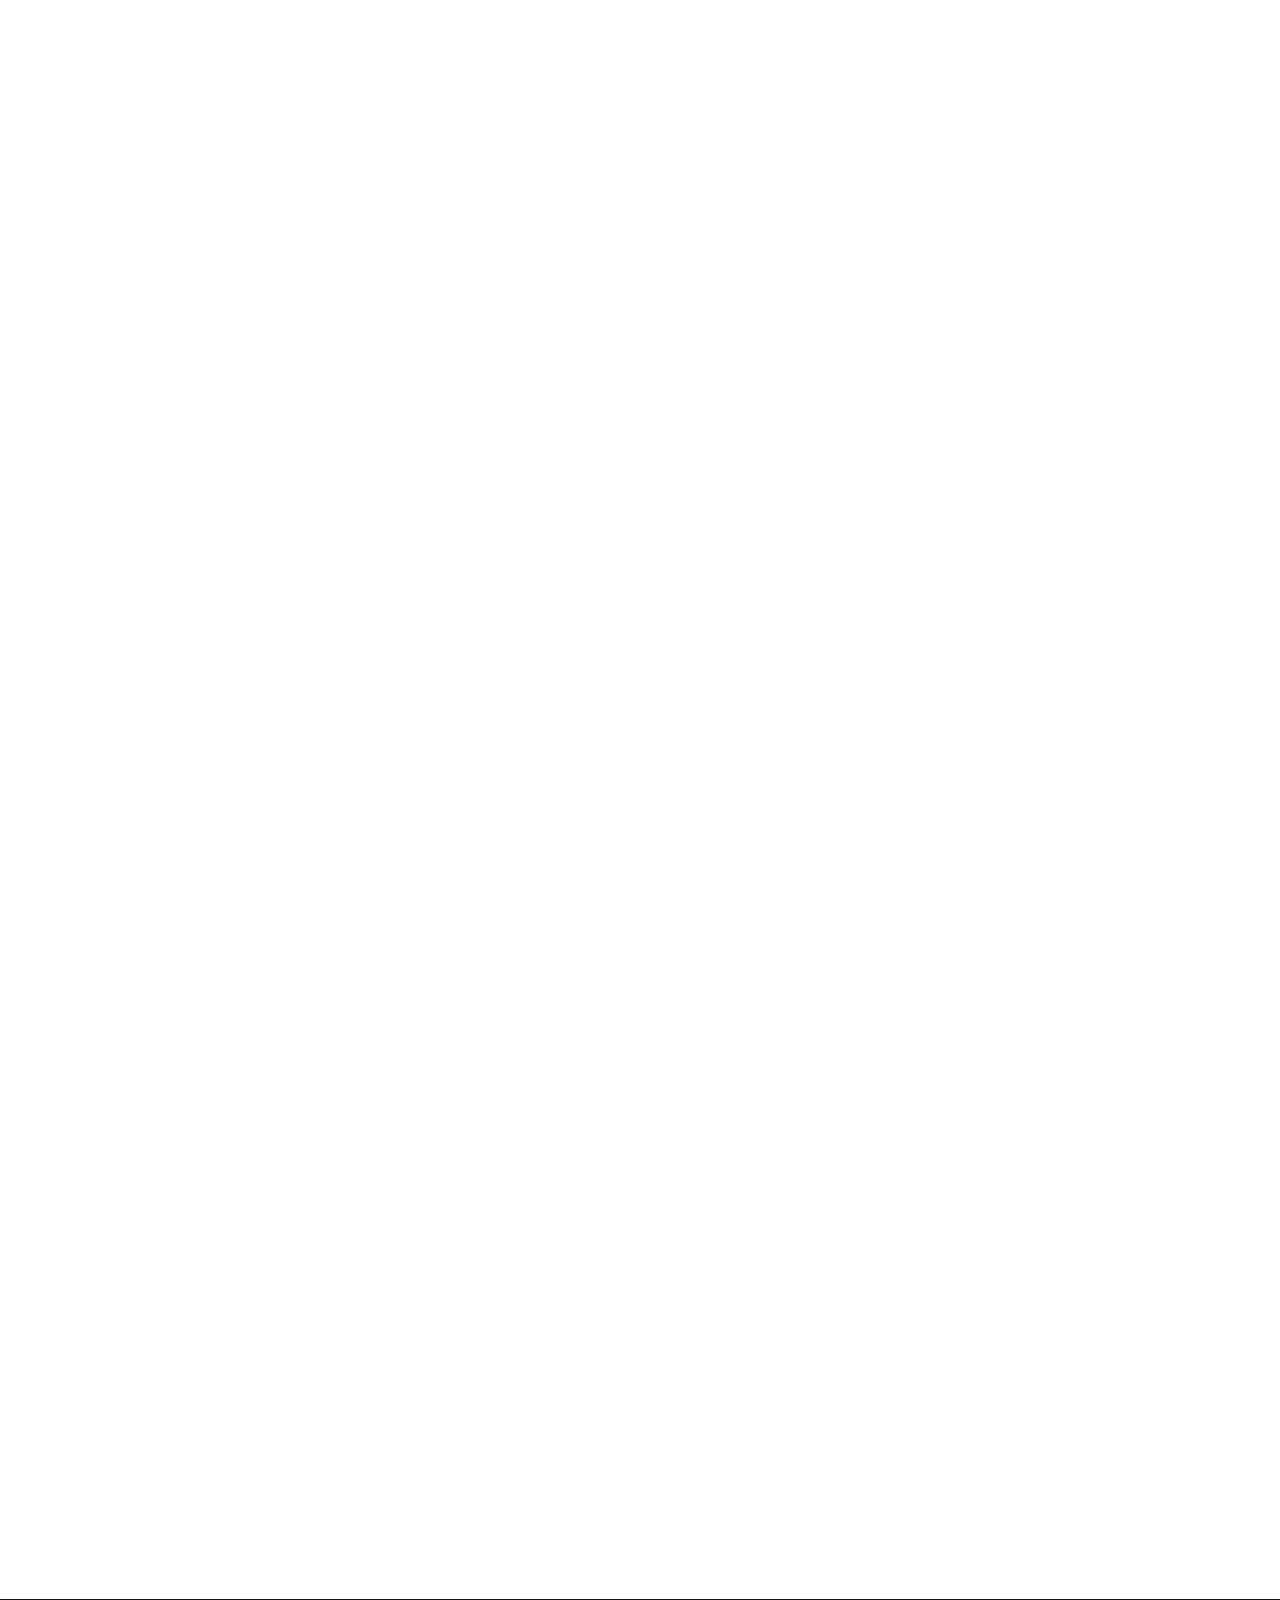
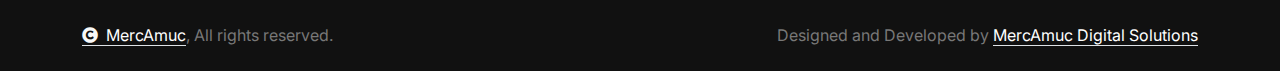
==== commit 54714122: "commit" ====
--- a/index.html
+++ b/index.html
@@ -90,11 +90,9 @@
                             <div class="col-lg-0 col-xl-5"></div>
                             <div class="col-xl-7 animated fadeInLeft">
                                 <div class="text-sm-center text-md-end">
-                                    <h4 class="text-primary text-uppercase fw-bold mb-4">Welcome to MercAmuc</h4>
-                                    <h1 class="display-4 text-uppercase text-white mb-4">Food Solutions & Global Trade
-                                        Experts</h1>
-                                    <p class="mb-5 fs-5">Delivering premium confectionery, beverages, and integrated
-                                        supply chain solutions.
+                                    <h4 class="text-primary text-uppercase fw-bold mb-4">Welcome to </h4>
+                                    <h1 class="display-4 text-uppercase text-white mb-4">MercAmuc</h1>
+                                    <p class="mb-5 fs-5"> We offer a wide range of products and services, from confectionery and beverages to import-export and agriculture. Our commitment to quality and innovation sets us apart.
                                     </p>
                                     <div <a class="btn btn-primary rounded-pill py-3 px-4 px-md-5 ms-2 mb-md-3" href="#">About Us
                                         </a>
@@ -127,15 +125,13 @@
                         <div class="row g-5">
                             <div class="col-12 animated fadeInUp">
                                 <div class="text-center">
-                                    <h4 class="text-primary text-uppercase fw-bold mb-4">Integrated Business Solutions
+                                    <h4 class="text-primary text-uppercase fw-bold mb-4">Quality and Innovation, Delivered
                                     </h4>
-                                    <h1 class="display-4 text-uppercase text-white mb-4">Innovative Food Industry
-                                        Management</h1>
-                                    <p class="mb-5 fs-5">Expert inventory, import/export, and cold storage solutions for
-                                        diverse markets.
+                                    <h1 class="display-4 text-uppercase text-white mb-4">Experience the Mercamuc Difference</h1>
+                                    <p class="mb-5 fs-5">Our dedication to quality and innovation ensures that we consistently deliver exceptional products and services. Trust Mercamuc to meet your needs.
                                     </p>
                                     <div class="d-flex justify-content-center flex-shrink-0 mb-4">
-                                        <a class="btn btn-primary rounded-pill py-3 px-4 px-md-5 ms-2" href="#">About Us
+                                        <a class="btn btn-primary rounded-pill py-3 px-4 px-md-5 ms-2" href="#">Learn More
                                         </a>
                                     </div>
                                     <div class="d-flex align-items-center justify-content-center">
@@ -167,68 +163,65 @@
     <div class="container-fluid about py-5">
         <div class="container py-5">
             <div class="row g-5 align-items-center">
-                <div class="col-xl-7 wow fadeInLeft" data-wow-delay="0.2s">
+                <div class="col-xl-7 wow fadeInLeft" data-wow-delay="0.2s" style="visibility: visible; animation-delay: 0.2s; animation-name: fadeInLeft;">
                     <div>
-                        <h4 class="text-primary">About MercAmuc</h4>
-                        <h1 class="display-5 mb-4">Food Industry Specialists</h1>
-                        <p class="mb-4">MercAmuc is a specialized food industry company focusing on comprehensive
-                            solutions across confectionery, beverages, inventory management, global trade, and food
-                            supply.</p>
+                        <h4 class="text-primary">About Us</h4>
+                        <h1 class="display-5 mb-4">Welcome to MERCAMUC Investment Limited</h1>
+                        <p class="mb-4">MERCAMUC Investment Limited is a dynamic conglomerate committed to delivering excellence across various industries. From confectionery and beverages to inventory management, farming, and export services, we redefine standards of quality and efficiency in every sector we touch.</p>
                         <div class="row g-4">
                             <div class="col-md-6 col-lg-6 col-xl-6">
                                 <div class="d-flex">
-                                    <div><i class="fas fa-cookie fa-3x text-primary"></i></div>
+                                    <div><i class="fas fa-industry fa-3x text-primary"></i></div>
                                     <div class="ms-4">
-                                        <h4>Confectionery Expertise</h4>
-                                        <p>Creating high-quality sweet products with innovative recipes.</p>
+                                        <h4>Diverse Business Ventures</h4>
+                                        <p>We excel in diverse fields, offering innovative solutions across industries.</p>
                                     </div>
                                 </div>
                             </div>
                             <div class="col-md-6 col-lg-6 col-xl-6">
                                 <div class="d-flex">
-                                    <div><i class="fas fa-globe fa-3x text-primary"></i></div>
+                                    <div><i class="fas fa-history fa-3x text-primary"></i></div>
                                     <div class="ms-4">
-                                        <h4>Global Trade</h4>
-                                        <p>Strategic import and export of premium food products.</p>
+                                        <h4>Years of Expertise</h4>
+                                        <p>Our rich history and expertise set us apart in the marketplace.</p>
                                     </div>
                                 </div>
                             </div>
                             <div class="col-sm-6">
-                                <a href="#" class="btn btn-primary rounded-pill py-3 px-5 flex-shrink-0"> Our
-                                    Services</a>
+                                <a href="#" class="btn btn-primary rounded-pill py-3 px-5 flex-shrink-0">Learn More</a>
                             </div>
                             <div class="col-sm-6">
                                 <div class="d-flex">
                                     <i class="fas fa-phone-alt fa-2x text-primary me-4"></i>
                                     <div>
                                         <h4>Contact Us</h4>
-                                        <p class="mb-0 fs-5" style="letter-spacing: 1px;">+254 123 456 789</p>
+                                        <p class="mb-0 fs-5" style="letter-spacing: 1px;">+01234567890</p>
                                     </div>
                                 </div>
                             </div>
                         </div>
                     </div>
                 </div>
-                <div class="col-xl-5 wow fadeInRight" data-wow-delay="0.2s">
+                <div class="col-xl-5 wow fadeInRight" data-wow-delay="0.2s" style="visibility: visible; animation-delay: 0.2s; animation-name: fadeInRight;">
                     <div class="bg-primary rounded position-relative overflow-hidden">
-                        <img src="https://images.unsplash.com/photo-1675647699232-76b8f533b006?q=80&w=1930&auto=format&fit=crop&ixlib=rb-4.0.3&ixid=M3wxMjA3fDB8MHxwaG90by1wYWdlfHx8fGVufDB8fHx8fA%3D%3D"
-                            class="img-fluid rounded w-100" alt="MercAmuc Food Processing">
-
+                        <img src="https://images.unsplash.com/photo-1605371924599-2d0365da1ae0?q=80&w=1770&auto=format&fit=crop&ixlib=rb-4.0.3&ixid=M3wxMjA3fDB8MHxwaG90by1wYWdlfHx8fGVufDB8fHx8fA%3D%3D" class="img-fluid rounded w-100" alt="">
+                        
+                        
                         <!-- <div class="" style="position: absolute; top: -15px; right: -15px;">
-                            <img src="img/beverages.jpg" class="img-fluid"
-                                style="width: 150px; height: 150px; opacity: 0.7;" alt="Beverages">
+                            <img src="https://cdn-icons-png.flaticon.com/128/4328/4328263.png" class="img-fluid" style="width: 150px; height: 150px; opacity: 0.7;" alt="">
                         </div>
                         <div class="" style="position: absolute; top: -20px; left: 10px; transform: rotate(90deg);">
-                            <img src="img/cold-room.jpg" class="img-fluid"
-                                style="width: 100px; height: 150px; opacity: 0.9;" alt="Cold Room">
-                        </div>
+                            <img src="https://cdn-icons-png.flaticon.com/128/188/188333.png" class="img-fluid" style="width: 100px; height: 150px; opacity: 0.9;" alt="">
+                        </div> -->
+
+
                         <div class="rounded-bottom">
-                            <img src="img/food-supply.jpg" class="img-fluid rounded-bottom w-100" alt="Food Supply">
-                        </div> -->
-
-                    </div>
-                </div>
-            </div>
+                            <img src="https://images.unsplash.com/photo-1583853269687-0daaa26b22de?q=80&w=1771&auto=format&fit=crop&ixlib=rb-4.0.3&ixid=M3wxMjA3fDB8MHxwaG90by1wYWdlfHx8fGVufDB8fHx8fA%3D%3D" class="img-fluid rounded-bottom w-100" alt="">
+                        </div>
+                    </div>
+                </div>
+            </div>
+            
         </div>
     </div>
     <!-- About End -->
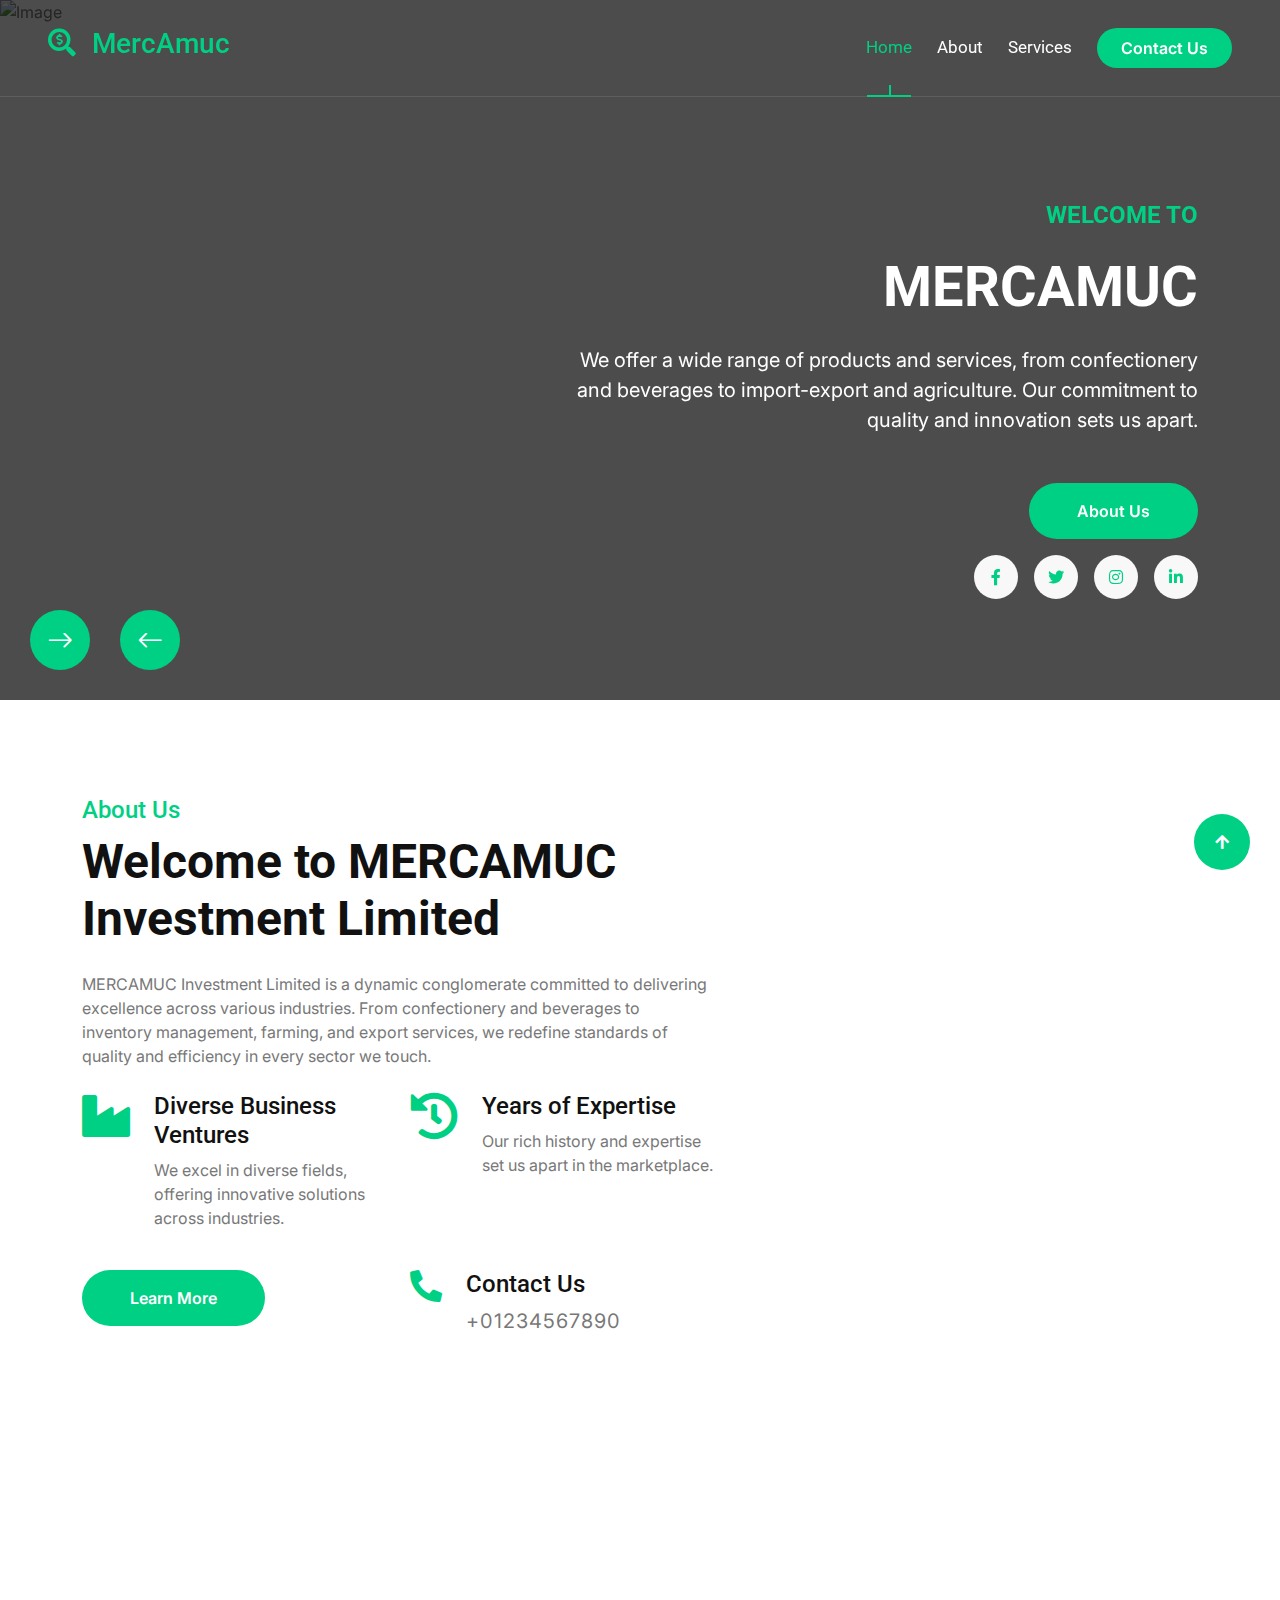
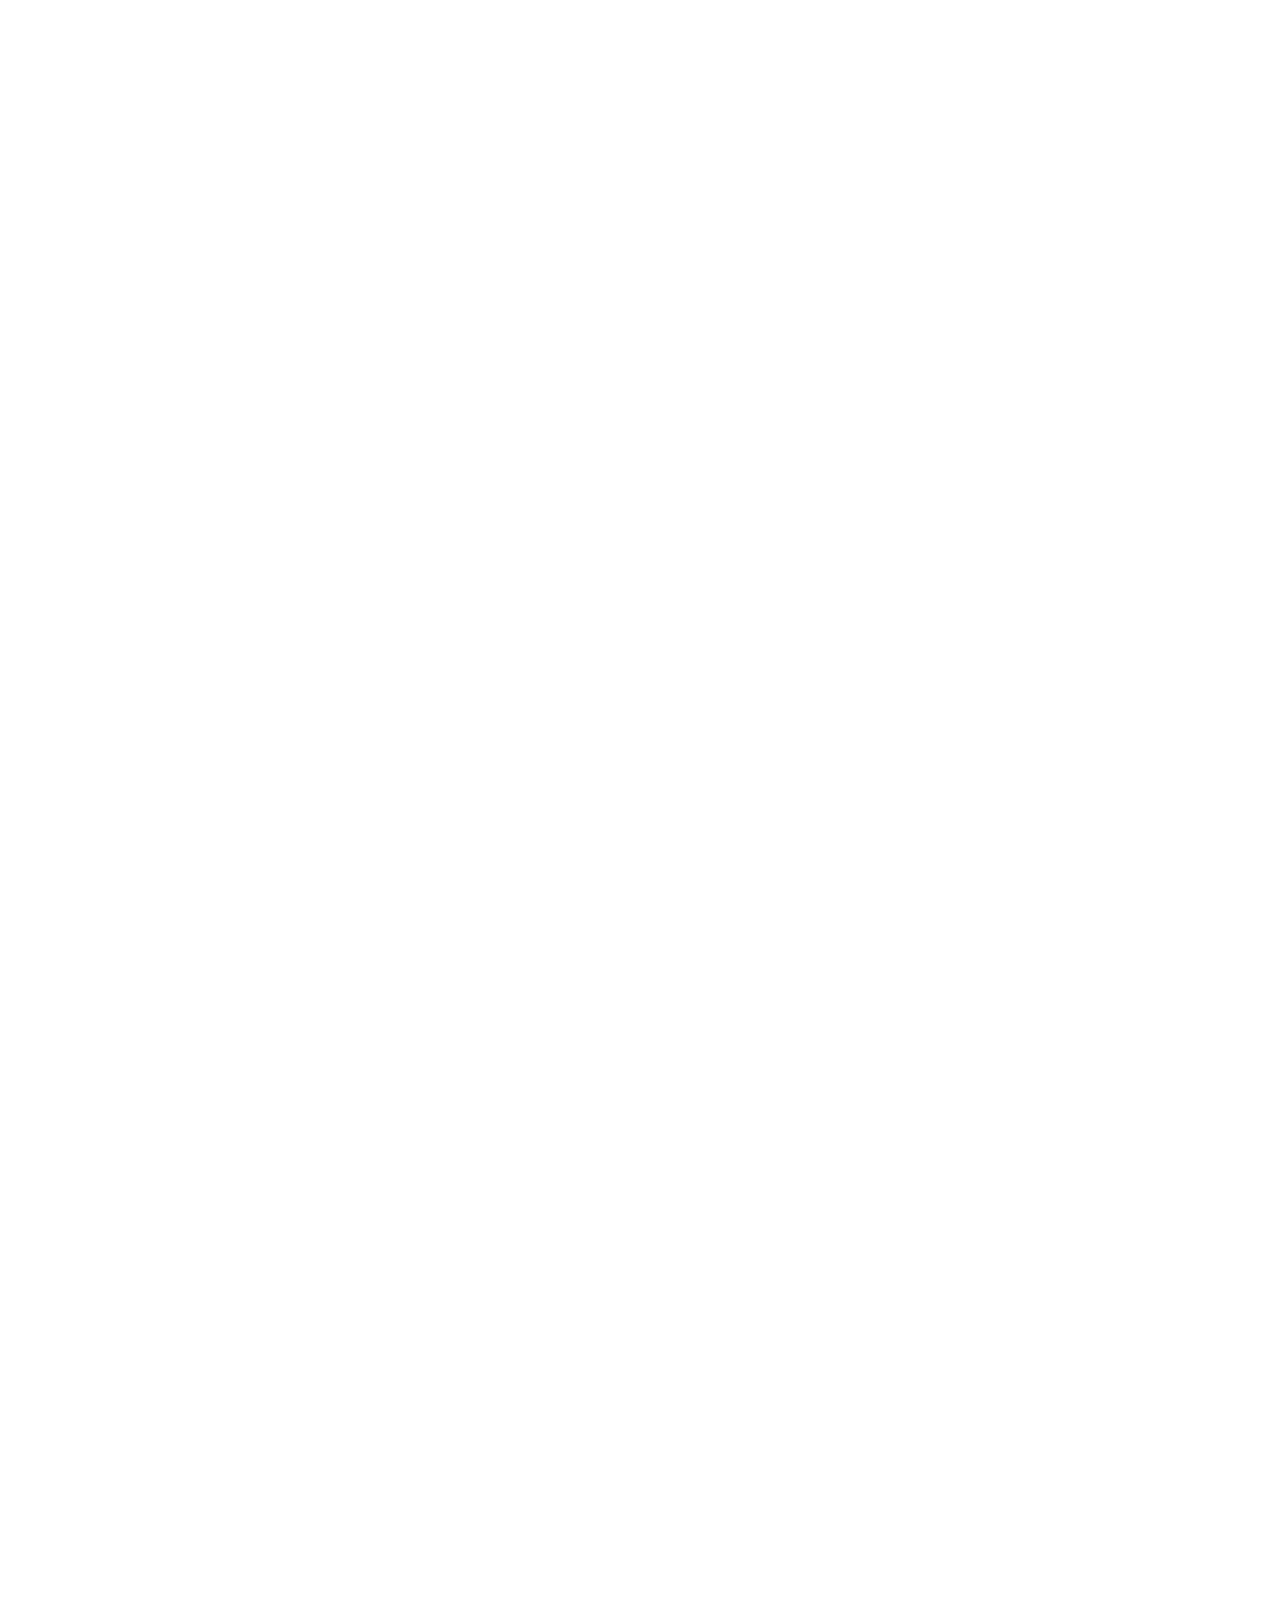
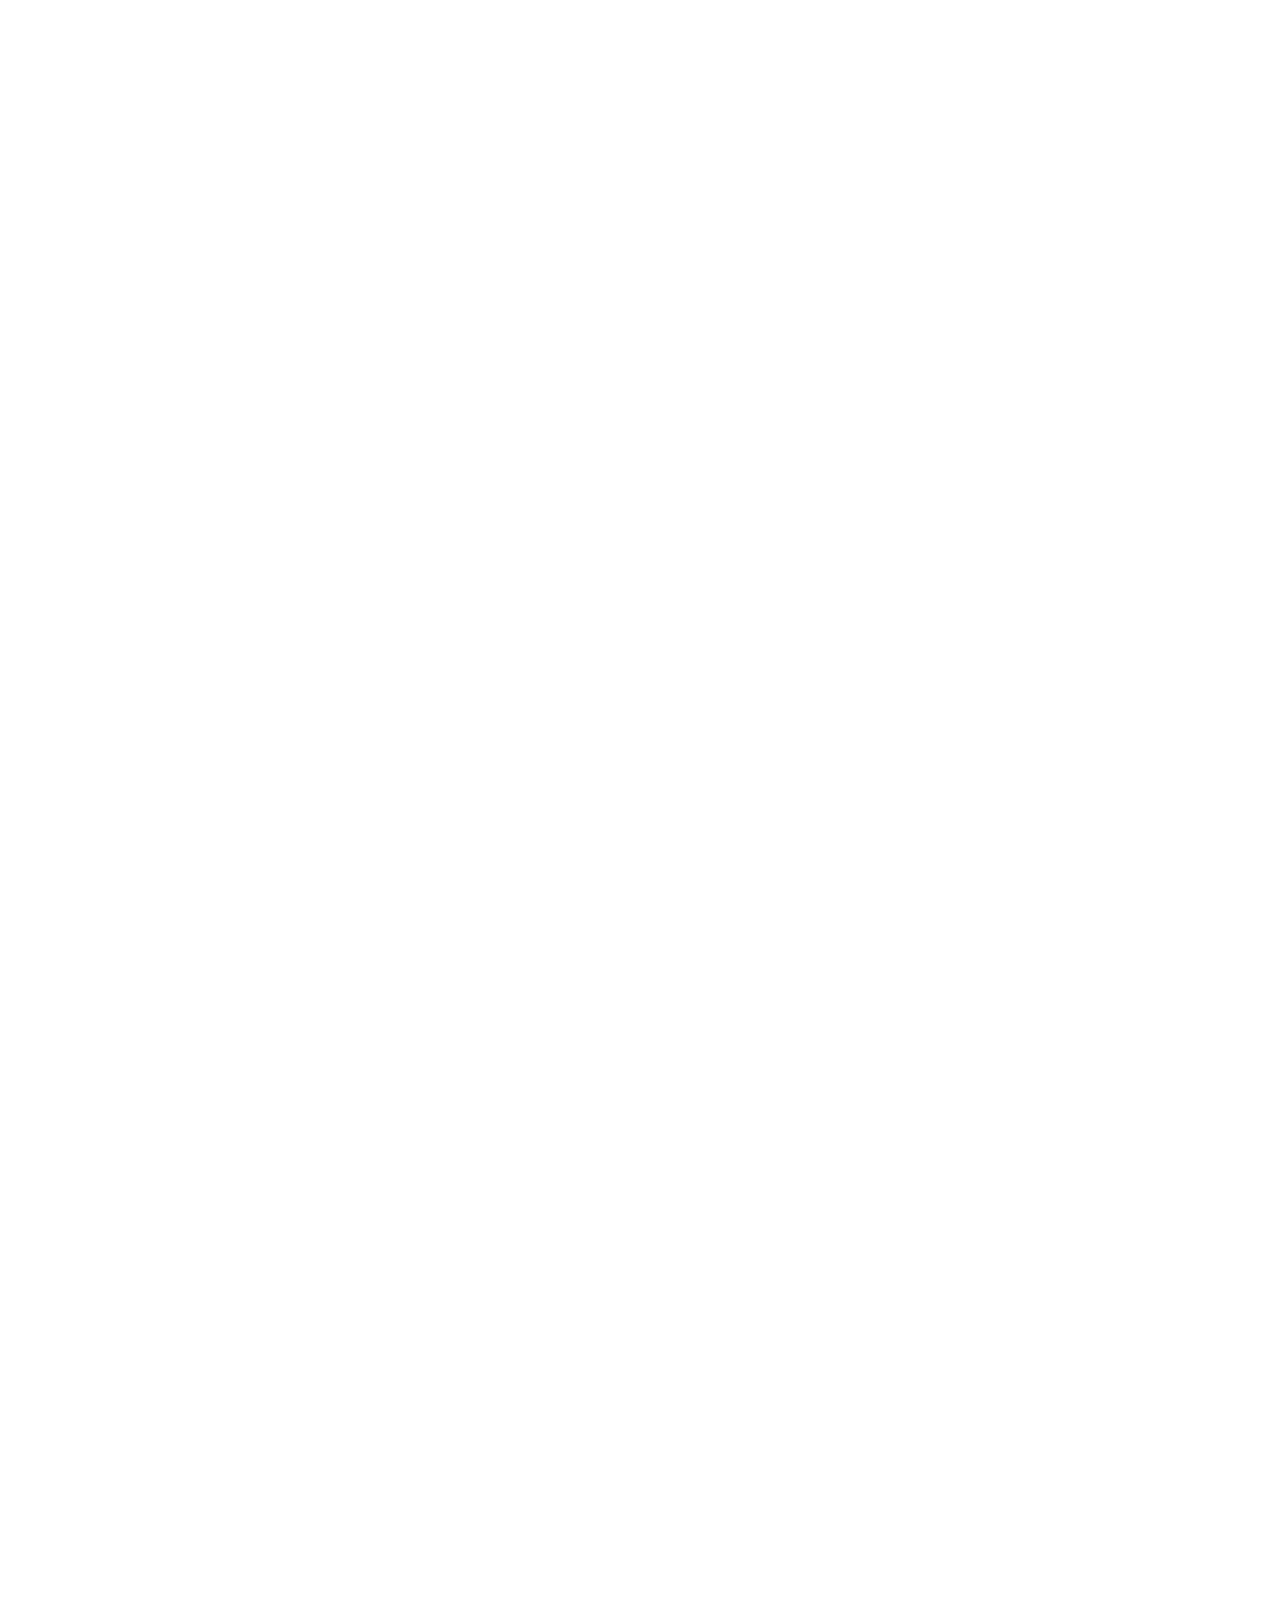
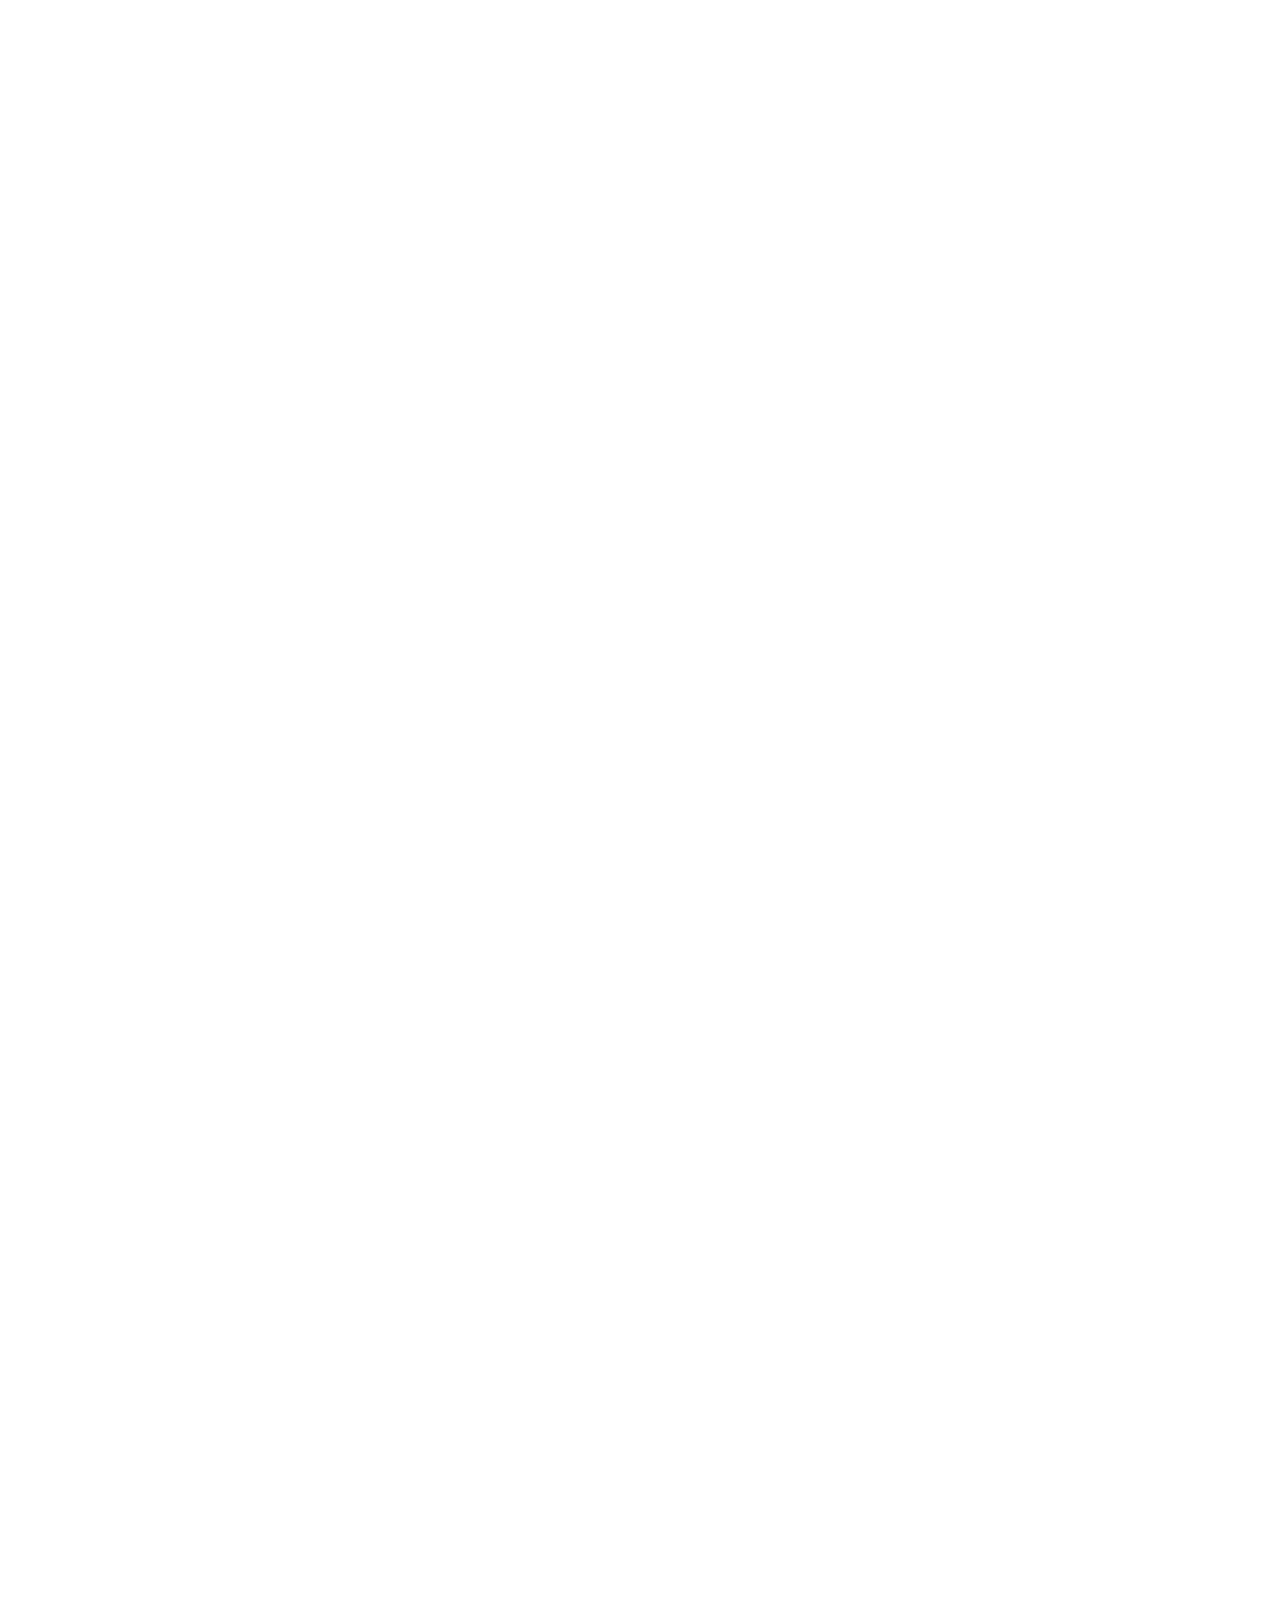
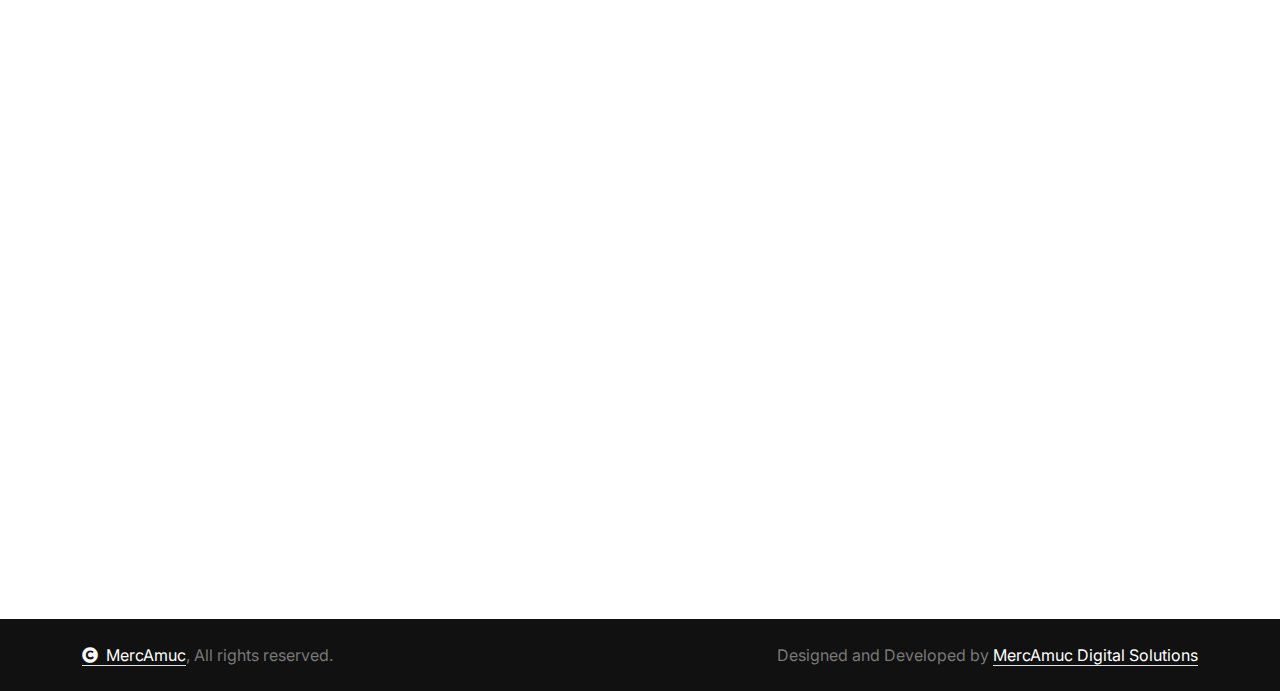
==== commit 3f57a1ac: "commit" ====
--- a/index.html
+++ b/index.html
@@ -92,9 +92,12 @@
                                 <div class="text-sm-center text-md-end">
                                     <h4 class="text-primary text-uppercase fw-bold mb-4">Welcome to </h4>
                                     <h1 class="display-4 text-uppercase text-white mb-4">MercAmuc</h1>
-                                    <p class="mb-5 fs-5"> We offer a wide range of products and services, from confectionery and beverages to import-export and agriculture. Our commitment to quality and innovation sets us apart.
+                                    <p class="mb-5 fs-5"> We offer a wide range of products and services, from
+                                        confectionery and beverages to import-export and agriculture. Our commitment to
+                                        quality and innovation sets us apart.
                                     </p>
-                                    <div <a class="btn btn-primary rounded-pill py-3 px-4 px-md-5 ms-2 mb-md-3" href="#">About Us
+                                    <div <a class="btn btn-primary rounded-pill py-3 px-4 px-md-5 ms-2 mb-md-3"
+                                        href="#">About Us
                                         </a>
                                     </div>
                                     <div
@@ -125,13 +128,18 @@
                         <div class="row g-5">
                             <div class="col-12 animated fadeInUp">
                                 <div class="text-center">
-                                    <h4 class="text-primary text-uppercase fw-bold mb-4">Quality and Innovation, Delivered
+                                    <h4 class="text-primary text-uppercase fw-bold mb-4">Quality and Innovation,
+                                        Delivered
                                     </h4>
-                                    <h1 class="display-4 text-uppercase text-white mb-4">Experience the Mercamuc Difference</h1>
-                                    <p class="mb-5 fs-5">Our dedication to quality and innovation ensures that we consistently deliver exceptional products and services. Trust Mercamuc to meet your needs.
+                                    <h1 class="display-4 text-uppercase text-white mb-4">Experience the Mercamuc
+                                        Difference</h1>
+                                    <p class="mb-5 fs-5">Our dedication to quality and innovation ensures that we
+                                        consistently deliver exceptional products and services. Trust Mercamuc to meet
+                                        your needs.
                                     </p>
                                     <div class="d-flex justify-content-center flex-shrink-0 mb-4">
-                                        <a class="btn btn-primary rounded-pill py-3 px-4 px-md-5 ms-2" href="#">Learn More
+                                        <a class="btn btn-primary rounded-pill py-3 px-4 px-md-5 ms-2" href="#">Learn
+                                            More
                                         </a>
                                     </div>
                                     <div class="d-flex align-items-center justify-content-center">
@@ -163,18 +171,23 @@
     <div class="container-fluid about py-5">
         <div class="container py-5">
             <div class="row g-5 align-items-center">
-                <div class="col-xl-7 wow fadeInLeft" data-wow-delay="0.2s" style="visibility: visible; animation-delay: 0.2s; animation-name: fadeInLeft;">
+                <div class="col-xl-7 wow fadeInLeft" data-wow-delay="0.2s"
+                    style="visibility: visible; animation-delay: 0.2s; animation-name: fadeInLeft;">
                     <div>
                         <h4 class="text-primary">About Us</h4>
                         <h1 class="display-5 mb-4">Welcome to MERCAMUC Investment Limited</h1>
-                        <p class="mb-4">MERCAMUC Investment Limited is a dynamic conglomerate committed to delivering excellence across various industries. From confectionery and beverages to inventory management, farming, and export services, we redefine standards of quality and efficiency in every sector we touch.</p>
+                        <p class="mb-4">MERCAMUC Investment Limited is a dynamic conglomerate committed to delivering
+                            excellence across various industries. From confectionery and beverages to inventory
+                            management, farming, and export services, we redefine standards of quality and efficiency in
+                            every sector we touch.</p>
                         <div class="row g-4">
                             <div class="col-md-6 col-lg-6 col-xl-6">
                                 <div class="d-flex">
                                     <div><i class="fas fa-industry fa-3x text-primary"></i></div>
                                     <div class="ms-4">
                                         <h4>Diverse Business Ventures</h4>
-                                        <p>We excel in diverse fields, offering innovative solutions across industries.</p>
+                                        <p>We excel in diverse fields, offering innovative solutions across industries.
+                                        </p>
                                     </div>
                                 </div>
                             </div>
@@ -202,11 +215,13 @@
                         </div>
                     </div>
                 </div>
-                <div class="col-xl-5 wow fadeInRight" data-wow-delay="0.2s" style="visibility: visible; animation-delay: 0.2s; animation-name: fadeInRight;">
+                <div class="col-xl-5 wow fadeInRight" data-wow-delay="0.2s"
+                    style="visibility: visible; animation-delay: 0.2s; animation-name: fadeInRight;">
                     <div class="bg-primary rounded position-relative overflow-hidden">
-                        <img src="https://images.unsplash.com/photo-1605371924599-2d0365da1ae0?q=80&w=1770&auto=format&fit=crop&ixlib=rb-4.0.3&ixid=M3wxMjA3fDB8MHxwaG90by1wYWdlfHx8fGVufDB8fHx8fA%3D%3D" class="img-fluid rounded w-100" alt="">
-                        
-                        
+                        <img src="https://images.unsplash.com/photo-1605371924599-2d0365da1ae0?q=80&w=1770&auto=format&fit=crop&ixlib=rb-4.0.3&ixid=M3wxMjA3fDB8MHxwaG90by1wYWdlfHx8fGVufDB8fHx8fA%3D%3D"
+                            class="img-fluid rounded-top w-100" alt="">
+
+
                         <!-- <div class="" style="position: absolute; top: -15px; right: -15px;">
                             <img src="https://cdn-icons-png.flaticon.com/128/4328/4328263.png" class="img-fluid" style="width: 150px; height: 150px; opacity: 0.7;" alt="">
                         </div>
@@ -216,12 +231,13 @@
 
 
                         <div class="rounded-bottom">
-                            <img src="https://images.unsplash.com/photo-1583853269687-0daaa26b22de?q=80&w=1771&auto=format&fit=crop&ixlib=rb-4.0.3&ixid=M3wxMjA3fDB8MHxwaG90by1wYWdlfHx8fGVufDB8fHx8fA%3D%3D" class="img-fluid rounded-bottom w-100" alt="">
-                        </div>
-                    </div>
-                </div>
-            </div>
-            
+                            <img src="https://images.unsplash.com/photo-1583853269687-0daaa26b22de?q=80&w=1771&auto=format&fit=crop&ixlib=rb-4.0.3&ixid=M3wxMjA3fDB8MHxwaG90by1wYWdlfHx8fGVufDB8fHx8fA%3D%3D"
+                                class="img-fluid rounded-bottom w-100" alt="">
+                        </div>
+                    </div>
+                </div>
+            </div>
+
         </div>
     </div>
     <!-- About End -->
@@ -229,243 +245,303 @@
     <!-- Services Start -->
     <div class="container-fluid service pb-5">
         <div class="container pb-5">
-            <div class="text-center mx-auto pb-5 wow fadeInUp" data-wow-delay="0.2s" style="max-width: 800px;">
+            <div class="text-center mx-auto pb-5 wow fadeInUp" data-wow-delay="0.2s"
+                style="max-width: 800px; visibility: visible; animation-delay: 0.2s; animation-name: fadeInUp;">
                 <h4 class="text-primary">Our Services</h4>
-                <h1 class="display-5 mb-4">Core Food Industry Solutions</h1>
-                <p class="mb-0">Specialized services delivering quality, efficiency, and innovation in food production
-                    and management.</p>
+                <h1 class="display-5 mb-4">Comprehensive Solutions for Every Need</h1>
+                <p class="mb-0">
+                    MERCAMUC Investment Limited Company offers a diverse range of services, spanning industries like
+                    confectionery, farming, inventory management, cold room services, and more. Discover how we can meet
+                    your needs with efficiency and expertise.
+                </p>
             </div>
             <div class="row g-4">
-                <div class="col-md-6 col-lg-4 wow fadeInUp" data-wow-delay="0.2s">
+                <div class="col-md-6 col-lg-4 wow fadeInUp" data-wow-delay="0.2s"
+                    style="visibility: visible; animation-delay: 0.2s; animation-name: fadeInUp;">
                     <div class="service-item">
                         <div class="service-img">
-                            <img src="img/confectionery.jpg" class="img-fluid rounded-top w-100" alt="Confectionery">
+                            <img src="http://t3.gstatic.com/licensed-image?q=tbn:ANd9GcScElUBobV4VFXqAZC2yPEXDdiNjNzxXuLjrxV8q_84f4EMcC2I1lCkqHafQsAOq87-n3sB8KH1Z4-K39qpjlk"
+                                class="img-fluid rounded-top w-100" alt="Confectionery">
                         </div>
                         <div class="rounded-bottom p-4">
-                            <a href="#" class="h4 d-inline-block mb-4">Confectionery Production</a>
-                            <p class="mb-4">Crafting delectable sweets and treats using premium ingredients and
-                                innovative recipes.
+                            <a href="#" class="h4 d-inline-block mb-4">Confectionery</a>
+                            <p class="mb-4">
+                                Offering premium-quality confectionery products crafted with care to delight every
+                                customer.
                             </p>
-                            <a class="btn btn-primary rounded-pill py-2 px-4" href="#">Learn More</a>
-                        </div>
-                    </div>
-                </div>
-                <div class="col-md-6 col-lg-4 wow fadeInUp" data-wow-delay="0.4s">
+                            <!-- <a class="btn btn-primary rounded-pill py-2 px-4" href="#">Learn More</a> -->
+                        </div>
+                    </div>
+                </div>
+                <div class="col-md-6 col-lg-4 wow fadeInUp" data-wow-delay="0.4s"
+                    style="visibility: visible; animation-delay: 0.4s; animation-name: fadeInUp;">
                     <div class="service-item">
                         <div class="service-img">
-                            <img src="img/beverages-production.jpg" class="img-fluid rounded-top w-100" alt="Beverages">
+                            <img src="https://images.unsplash.com/photo-1601598704991-eef6114775e0?q=80&w=1887&auto=format&fit=crop&ixlib=rb-4.0.3&ixid=M3wxMjA3fDB8MHxwaG90by1wYWdlfHx8fGVufDB8fHx8fA%3D%3D"
+                                class="img-fluid rounded-top w-100" alt="Beverages">
                         </div>
                         <div class="rounded-bottom p-4">
-                            <a href="#" class="h4 d-inline-block mb-4">Beverage Manufacturing</a>
-                            <p class="mb-4">Producing a diverse range of high-quality beverages with focus on taste and
-                                nutrition.
+                            <a href="#" class="h4 d-inline-block mb-4">Beverages</a>
+                            <p class="mb-4">
+                                Supplying a range of refreshing and high-quality beverages tailored to your tastes.
                             </p>
-                            <a class="btn btn-primary rounded-pill py-2 px-4" href="#">Learn More</a>
-                        </div>
-                    </div>
-                </div>
-                <div class="col-md-6 col-lg-4 wow fadeInUp" data-wow-delay="0.6s">
+                            <!-- <a class="btn btn-primary rounded-pill py-2 px-4" href="#">Learn More</a> -->
+                        </div>
+                    </div>
+                </div>
+                <div class="col-md-6 col-lg-4 wow fadeInUp" data-wow-delay="0.6s"
+                    style="visibility: visible; animation-delay: 0.6s; animation-name: fadeInUp;">
                     <div class="service-item">
                         <div class="service-img">
-                            <img src="img/inventory-management.jpg" class="img-fluid rounded-top w-100" alt="Inventory">
+                            <img src="https://www.wsinc.com/wp-content/smush-webp/0201/01/food-grade-warehouse-1080x500-1.jpg.webp"
+                                class="img-fluid rounded-top w-100" alt="Inventory Management">
                         </div>
                         <div class="rounded-bottom p-4">
                             <a href="#" class="h4 d-inline-block mb-4">Inventory Management</a>
-                            <p class="mb-4">Advanced tracking and optimization of stock levels across our product lines.
+                            <p class="mb-4">
+                                Advanced inventory management systems to help businesses optimize their operations.
                             </p>
-                            <a class="btn btn-primary rounded-pill py-2 px-4" href="#">Learn More</a>
-                        </div>
-                    </div>
-                </div>
-                <div class="col-md-6 col-lg-4 wow fadeInUp" data-wow-delay="0.2s">
+                            <!-- <a class="btn btn-primary rounded-pill py-2 px-4" href="#">Learn More</a> -->
+                        </div>
+                    </div>
+                </div>
+                <div class="col-md-6 col-lg-4 wow fadeInUp" data-wow-delay="0.2s"
+                    style="visibility: visible; animation-delay: 0.2s; animation-name: fadeInUp;">
                     <div class="service-item">
                         <div class="service-img">
-                            <img src="img/import-export.jpg" class="img-fluid rounded-top w-100" alt="Import Export">
+                            <img src="https://cdn.businessday.ng/2016/12/Imports.jpg"
+                                class="img-fluid rounded-top w-100" alt="Import and Export">
                         </div>
                         <div class="rounded-bottom p-4">
-                            <a href="#" class="h4 d-inline-block mb-4">Global Trade Solutions</a>
-                            <p class="mb-4">Seamless import and export of premium food products across international
-                                markets.
+                            <a href="#" class="h4 d-inline-block mb-4">Import & Export</a>
+                            <p class="mb-4">
+                                Facilitating the seamless import and export of goods, ensuring reliability and quality
+                                assurance.
                             </p>
-                            <a class="btn btn-primary rounded-pill py-2 px-4" href="#">Learn More</a>
-                        </div>
-                    </div>
-                </div>
-                <div class="col-md-6 col-lg-4 wow fadeInUp" data-wow-delay="0.4s">
+                            <!-- <a class="btn btn-primary rounded-pill py-2 px-4" href="#">Learn More</a> -->
+                        </div>
+                    </div>
+                </div>
+                <div class="col-md-6 col-lg-4 wow fadeInUp" data-wow-delay="0.4s"
+                    style="visibility: visible; animation-delay: 0.4s; animation-name: fadeInUp;">
                     <div class="service-item">
                         <div class="service-img">
-                            <img src="img/cold-storage.jpg" class="img-fluid rounded-top w-100" alt="Cold Room">
+                            <img src="https://www.atlascool.com/wp-content/uploads/2023/01/%E5%BE%AE%E4%BF%A1%E5%9B%BE%E7%89%87_20230130132717-1024x768.jpg"
+                                class="img-fluid rounded-top w-100" alt="Cold Room Services">
                         </div>
                         <div class="rounded-bottom p-4">
-                            <a href="#" class="h4 d-inline-block mb-4">Cold Room Facilities</a>
-                            <p class="mb-4">State-of-the-art cold storage solutions ensuring product quality and
-                                freshness.
+                            <a href="#" class="h4 d-inline-block mb-4">Cold Room Services</a>
+                            <p class="mb-4">
+                                Cutting-edge cold storage solutions to keep your perishable items fresh and secure.
                             </p>
-                            <a class="btn btn-primary rounded-pill py-2 px-4" href="#">Learn More</a>
-                        </div>
-                    </div>
-                </div>
-                <div class="col-md-6 col-lg-4 wow fadeInUp" data-wow-delay="0.6s">
+                            <!-- <a class="btn btn-primary rounded-pill py-2 px-4" href="#">Learn More</a> -->
+                        </div>
+                    </div>
+                </div>
+                <div class="col-md-6 col-lg-4 wow fadeInUp" data-wow-delay="0.6s"
+                    style="visibility: visible; animation-delay: 0.6s; animation-name: fadeInUp;">
                     <div class="service-item">
                         <div class="service-img">
-                            <img src="img/food-supply.jpg" class="img-fluid rounded-top w-100" alt="Food Supply">
+                            <img src="https://images.unsplash.com/photo-1565273975221-fe8dc98dba50?w=500&auto=format&fit=crop&q=60&ixlib=rb-4.0.3&ixid=M3wxMjA3fDB8MHxzZWFyY2h8OHx8Zm9vZCUyMGltcG9ydHxlbnwwfHwwfHx8MA%3D%3D"
+                                class="img-fluid rounded-top w-100" alt="General Supply">
                         </div>
                         <div class="rounded-bottom p-4">
-                            <a href="#" class="h4 d-inline-block mb-4">Food Stuff Supply</a>
-                            <p class="mb-4">Comprehensive food supply chain management with focus on quality and
-                                reliability.
+                            <a href="#" class="h4 d-inline-block mb-4">General Supply</a>
+                            <p class="mb-4">
+                                Comprehensive supply services for foodstuffs and other essential goods tailored to your
+                                needs.
                             </p>
-                            <a class="btn btn-primary rounded-pill py-2 px-4" href="#">Learn More</a>
-                        </div>
-                    </div>
-                </div>
-            </div>
-        </div>
+                            <!-- <a class="btn btn-primary rounded-pill py-2 px-4" href="#">Learn More</a> -->
+                        </div>
+                    </div>
+                </div>
+                <div class="col-md-6 col-lg-4 wow fadeInUp" data-wow-delay="0.2s"
+                    style="visibility: visible; animation-delay: 0.2s; animation-name: fadeInUp;">
+                    <div class="service-item">
+                        <div class="service-img">
+                            <img src="https://images.unsplash.com/photo-1464226184884-fa280b87c399?w=500&auto=format&fit=crop&q=60&ixlib=rb-4.0.3&ixid=M3wxMjA3fDB8MHxzZWFyY2h8MTV8fGZhcm18ZW58MHx8MHx8fDA%3D"
+                                class="img-fluid rounded-top w-100" alt="Farming">
+                        </div>
+                        <div class="rounded-bottom p-4">
+                            <a href="#" class="h4 d-inline-block mb-4">Farming</a>
+                            <p class="mb-4">
+                                Dedicated to innovative farming practices for sustainable agricultural development.
+                            </p>
+                            <!-- <a class="btn btn-primary rounded-pill py-2 px-4" href="#">Learn More</a> -->
+                        </div>
+                    </div>
+                </div>
+                <div class="col-md-6 col-lg-4 wow fadeInUp" data-wow-delay="0.4s"
+                    style="visibility: visible; animation-delay: 0.4s; animation-name: fadeInUp;">
+                    <div class="service-item">
+                        <div class="service-img">
+                            <img src="https://images.unsplash.com/photo-1527153857715-3908f2bae5e8?w=500&auto=format&fit=crop&q=60&ixlib=rb-4.0.3&ixid=M3wxMjA3fDB8MHxzZWFyY2h8MTR8fGZhcm18ZW58MHx8MHx8fDA%3D"
+                                class="img-fluid rounded-top w-100" alt="Animal Husbandry">
+                        </div>
+                        <div class="rounded-bottom p-4">
+                            <a href="#" class="h4 d-inline-block mb-4">Animal Husbandry</a>
+                            <p class="mb-4">
+                                Providing top-tier animal husbandry services to support livestock and poultry farming.
+                            </p>
+                            <!-- <a class="btn btn-primary rounded-pill py-2 px-4" href="#">Learn More</a> -->
+                        </div>
+                    </div>
+                </div>
+            </div>
+        </div>
+
     </div>
     <!-- Services End -->
 
     <!-- Features Start -->
     <div class="container-fluid feature pb-5">
         <div class="container pb-5">
-            <div class="text-center mx-auto pb-5 wow fadeInUp" data-wow-delay="0.2s" style="max-width: 800px;">
-                <h4 class="text-primary">Our Business Areas</h4>
-                <h1 class="display-5 mb-4">Direct Food Supply Solutions</h1>
-                <p class="mb-0">MercAmuc provides straightforward, reliable food supply services across multiple
-                    sectors, focusing on quality and efficiency.</p>
+            <div class="text-center mx-auto pb-5 wow fadeInUp" data-wow-delay="0.2s"
+                style="max-width: 800px; visibility: visible; animation-delay: 0.2s; animation-name: fadeInUp;">
+                <h4 class="text-primary">Our Features</h4>
+                <h1 class="display-5 mb-4">Innovating across industries with integrity, quality, and reliability.</h1>
+                <p class="mb-0">At MERCAMUC, we drive impactful change through our commitment to quality, innovation,
+                    and the seamless integration of technology across all sectors of operation. Our approach is rooted
+                    in the belief that trust and excellence are the foundations of lasting success.
+                </p>
             </div>
             <div class="row g-4">
-                <div class="col-md-6 col-lg-6 col-xl-3 wow fadeInUp" data-wow-delay="0.2s">
+                <div class="col-md-6 col-lg-6 col-xl-3 wow fadeInUp" data-wow-delay="0.2s"
+                    style="visibility: visible; animation-delay: 0.2s; animation-name: fadeInUp;">
                     <div class="feature-item p-4">
                         <div class="feature-icon p-4 mb-4">
-                            <i class="fas fa-cookie fa-3x text-primary"></i>
-                        </div>
-                        <h4>Confectionery Supply</h4>
-                        <p class="mb-4">Direct supply of quality confectionery products meeting diverse customer needs.
-                        </p>
-                        <a class="btn btn-primary rounded-pill py-2 px-4" href="#">Products</a>
-                    </div>
-                </div>
-                <div class="col-md-6 col-lg-6 col-xl-3 wow fadeInUp" data-wow-delay="0.4s">
+                            <i class="fas fa-handshake fa-4x text-primary"></i>
+                        </div>
+                        <h4>Commitment to Integrity</h4>
+                        <p class="mb-4">We uphold transparency and honesty in all our dealings, ensuring that every
+                            transaction builds trust and long-lasting relationships with our clients and partners.</p>
+                        <a class="btn btn-primary rounded-pill py-2 px-4" href="#">Learn More</a>
+                    </div>
+                </div>
+                <div class="col-md-6 col-lg-6 col-xl-3 wow fadeInUp" data-wow-delay="0.4s"
+                    style="visibility: visible; animation-delay: 0.4s; animation-name: fadeInUp;">
                     <div class="feature-item p-4">
                         <div class="feature-icon p-4 mb-4">
-                            <i class="fas fa-glass-whiskey fa-3x text-primary"></i>
-                        </div>
-                        <h4>Beverage Distribution</h4>
-                        <p class="mb-4">Reliable distribution of beverages across different market segments.</p>
-                        <a class="btn btn-primary rounded-pill py-2 px-4" href="#">Range</a>
-                    </div>
-                </div>
-                <div class="col-md-6 col-lg-6 col-xl-3 wow fadeInUp" data-wow-delay="0.6s">
+                            <i class="fas fa-leaf fa-4x text-primary"></i>
+                        </div>
+                        <h4>Sustainability Focus</h4>
+                        <p class="mb-4">Sustainability is at the core of our operations. We strive to adopt
+                            environmentally-friendly practices in farming, logistics, and product sourcing to reduce our
+                            ecological footprint.</p>
+                        <a class="btn btn-primary rounded-pill py-2 px-4" href="#">Learn More</a>
+                    </div>
+                </div>
+                <div class="col-md-6 col-lg-6 col-xl-3 wow fadeInUp" data-wow-delay="0.6s"
+                    style="visibility: visible; animation-delay: 0.6s; animation-name: fadeInUp;">
                     <div class="feature-item p-4">
                         <div class="feature-icon p-4 mb-4">
-                            <i class="fas fa-box fa-3x text-primary"></i>
-                        </div>
-                        <h4>Inventory Management</h4>
-                        <p class="mb-4">Simple and effective stock tracking and management solutions.</p>
-                        <a class="btn btn-primary rounded-pill py-2 px-4" href="#">Services</a>
-                    </div>
-                </div>
-                <div class="col-md-6 col-lg-6 col-xl-3 wow fadeInUp" data-wow-delay="0.8s">
+                            <i class="fas fa-cogs fa-4x text-primary"></i>
+                        </div>
+                        <h4>Innovative Solutions</h4>
+                        <p class="mb-4">We leverage cutting-edge technology to streamline our operations, offering
+                            smarter solutions that improve efficiency and ensure the highest quality products.</p>
+                        <a class="btn btn-primary rounded-pill py-2 px-4" href="#">Learn More</a>
+                    </div>
+                </div>
+                <div class="col-md-6 col-lg-6 col-xl-3 wow fadeInUp" data-wow-delay="0.8s"
+                    style="visibility: hidden; animation-delay: 0.8s; animation-name: none;">
                     <div class="feature-item p-4">
                         <div class="feature-icon p-4 mb-4">
-                            <i class="fas fa-truck fa-3x text-primary"></i>
-                        </div>
-                        <h4>Import/Export Services</h4>
-                        <p class="mb-4">Straightforward trading solutions for food products and supplies.</p>
-                        <a class="btn btn-primary rounded-pill py-2 px-4" href="#">Trade</a>
-                    </div>
-                </div>
-            </div>
-        </div>
+                            <i class="fas fa-users fa-4x text-primary"></i>
+                        </div>
+                        <h4>Customer-Centric Approach</h4>
+                        <p class="mb-4">We put our customers first, ensuring their needs are met with personalized
+                            attention and delivering value that exceeds expectations across all sectors of our business.
+                        </p>
+                        <a class="btn btn-primary rounded-pill py-2 px-4" href="#">Learn More</a>
+                    </div>
+                </div>
+            </div>
+        </div>
+
     </div>
     <!-- Features End -->
 
     <!-- Offer Start -->
     <div class="container-fluid offer-section pb-5">
         <div class="container pb-5">
-            <div class="text-center mx-auto pb-5 wow fadeInUp" data-wow-delay="0.2s" style="max-width: 800px;">
-                <h4 class="text-primary">Our Services</h4>
-                <h1 class="display-5 mb-4">Core Business Offerings</h1>
-                <p class="mb-0">MercAmuc delivers practical solutions for food supply, focusing on direct and reliable
-                    services.</p>
+            <div class="text-center mx-auto pb-5 wow fadeInUp" data-wow-delay="0.2s" style="max-width: 800px; visibility: visible; animation-delay: 0.2s; animation-name: fadeInUp;">
+                <h4 class="text-primary">Core Services at MERCAMUC</h4>
+                <h1 class="display-5 mb-4">Delivering Excellence Across Industries</h1>
+                <p class="mb-0">At MERCAMUC, we are dedicated to providing quality products and services that foster growth, innovation, and sustainability. Our approach to business emphasizes collaboration, responsibility, and a commitment to delivering results that make a lasting impact.</p>
             </div>
             <div class="row g-5 align-items-center">
-                <div class="col-xl-5 wow fadeInLeft" data-wow-delay="0.2s">
+                <div class="col-xl-5 wow fadeInLeft" data-wow-delay="0.2s" style="visibility: visible; animation-delay: 0.2s; animation-name: fadeInLeft;">
                     <div class="nav nav-pills bg-light rounded p-5">
                         <a class="accordion-link p-4 active mb-4" data-bs-toggle="pill" href="#collapseOne">
-                            <h5 class="mb-0">Food Product Supply</h5>
+                            <h5 class="mb-0">Premium Confectionery & Beverages</h5>
                         </a>
                         <a class="accordion-link p-4 mb-4" data-bs-toggle="pill" href="#collapseTwo">
-                            <h5 class="mb-0">Rice and Grain Distribution</h5>
+                            <h5 class="mb-0">Efficient Cold Storage Solutions</h5>
                         </a>
                         <a class="accordion-link p-4 mb-4" data-bs-toggle="pill" href="#collapseThree">
-                            <h5 class="mb-0">Storage Solutions</h5>
+                            <h5 class="mb-0">Sustainable Agriculture Practices</h5>
                         </a>
                         <a class="accordion-link p-4 mb-0" data-bs-toggle="pill" href="#collapseFour">
-                            <h5 class="mb-0">Bulk Trading Services</h5>
+                            <h5 class="mb-0">Comprehensive Supply Chain Management</h5>
                         </a>
                     </div>
                 </div>
-                <div class="col-xl-7 wow fadeInRight" data-wow-delay="0.4s">
+                <div class="col-xl-7 wow fadeInRight" data-wow-delay="0.4s" style="visibility: hidden; animation-delay: 0.4s; animation-name: none;">
                     <div class="tab-content">
                         <div id="collapseOne" class="tab-pane fade show p-0 active">
                             <div class="row g-4">
                                 <div class="col-md-7">
-                                    <img src="img/food-supply.jpg" class="img-fluid w-100 rounded"
-                                        alt="Food Product Supply">
+                                    <img src="img/offer-1.jpg" class="img-fluid w-100 rounded" alt="">
                                 </div>
                                 <div class="col-md-5">
-                                    <h1 class="display-5 mb-4">Direct Food Supply</h1>
-                                    <p class="mb-4">Providing quality food products directly to businesses and customers
-                                        with transparent, efficient sourcing.</p>
-                                    <a class="btn btn-primary rounded-pill py-2 px-4" href="#">View Products</a>
+                                    <h1 class="display-5 mb-4">Taste the Difference with Our Products</h1>
+                                    <p class="mb-4">MERCAMUC offers a range of high-quality confectioneries and beverages crafted with premium ingredients. From savory snacks to refreshing drinks, we ensure that every product delivers on taste, quality, and satisfaction.</p>
+                                    <a class="btn btn-primary rounded-pill py-2 px-4" href="#">Explore Our Offerings</a>
                                 </div>
                             </div>
                         </div>
                         <div id="collapseTwo" class="tab-pane fade show p-0">
                             <div class="row g-4">
                                 <div class="col-md-7">
-                                    <img src="img/rice-supply.jpg" class="img-fluid w-100 rounded"
-                                        alt="Rice Distribution">
+                                    <img src="img/offer-2.jpg" class="img-fluid w-100 rounded" alt="">
                                 </div>
                                 <div class="col-md-5">
-                                    <h1 class="display-5 mb-4">Rice Distribution</h1>
-                                    <p class="mb-4">Supplying high-quality rice in various quantities, including bulk
-                                        50kg bags with proven quality.</p>
-                                    <a class="btn btn-primary rounded-pill py-2 px-4" href="#">Explore Rice</a>
+                                    <h1 class="display-5 mb-4">Preserving Quality with Cold Storage</h1>
+                                    <p class="mb-4">We provide cold storage solutions that ensure the freshness and quality of your goods. Whether it’s food, beverages, or other perishables, MERCAMUC guarantees reliable storage for extended shelf life.</p>
+                                    <a class="btn btn-primary rounded-pill py-2 px-4" href="#">Learn More</a>
                                 </div>
                             </div>
                         </div>
                         <div id="collapseThree" class="tab-pane fade show p-0">
                             <div class="row g-4">
                                 <div class="col-md-7">
-                                    <img src="img/storage.jpg" class="img-fluid w-100 rounded" alt="Storage Solutions">
+                                    <img src="img/offer-3.jpg" class="img-fluid w-100 rounded" alt="">
                                 </div>
                                 <div class="col-md-5">
-                                    <h1 class="display-5 mb-4">Reliable Storage</h1>
-                                    <p class="mb-4">Comprehensive storage solutions ensuring product quality and
-                                        integrity for various food items.</p>
-                                    <a class="btn btn-primary rounded-pill py-2 px-4" href="#">Storage Services</a>
+                                    <h1 class="display-5 mb-4">Commitment to Sustainable Farming</h1>
+                                    <p class="mb-4">Our farming initiatives are rooted in sustainability. From responsible farming techniques to animal husbandry, we focus on ethical practices that prioritize both the environment and product quality.</p>
+                                    <a class="btn btn-primary rounded-pill py-2 px-4" href="#">Discover Our Approach</a>
                                 </div>
                             </div>
                         </div>
                         <div id="collapseFour" class="tab-pane fade show p-0">
                             <div class="row g-4">
                                 <div class="col-md-7">
-                                    <img src="img/bulk-trade.jpg" class="img-fluid w-100 rounded" alt="Bulk Trading">
+                                    <img src="img/offer-4.jpg" class="img-fluid w-100 rounded" alt="">
                                 </div>
                                 <div class="col-md-5">
-                                    <h1 class="display-5 mb-4">Bulk Trading</h1>
-                                    <p class="mb-4">Efficient bulk trading services for food products, ensuring
-                                        competitive pricing and reliable delivery.</p>
-                                    <a class="btn btn-primary rounded-pill py-2 px-4" href="#">Trading Options</a>
-                                </div>
-                            </div>
-                        </div>
-                    </div>
-                </div>
-            </div>
-        </div>
+                                    <h1 class="display-5 mb-4">Streamlining Supply Chains for Growth</h1>
+                                    <p class="mb-4">MERCAMUC offers comprehensive supply chain management that ensures efficiency from production to delivery. Our processes are designed to optimize performance, reduce costs, and improve overall operational flow for our clients.</p>
+                                    <a class="btn btn-primary rounded-pill py-2 px-4" href="#">Learn About Our Services</a>
+                                </div>
+                            </div>
+                        </div>
+                    </div>
+                </div>
+            </div>
+        </div>
+        
     </div>
     <!-- Offer End -->
 
--- a/css/style.css
+++ b/css/style.css
@@ -428,8 +428,11 @@
 }
 
 .service .service-item .service-img img {
-    transition: 0.5s;
-}
+    height: 200px; /* Set your desired fixed height */
+    object-fit: cover; /* Ensures the aspect ratio is maintained */
+    transition: 0.5s;
+}
+
 
 .service .service-item:hover .service-img img {
     transform: scale(1.2);
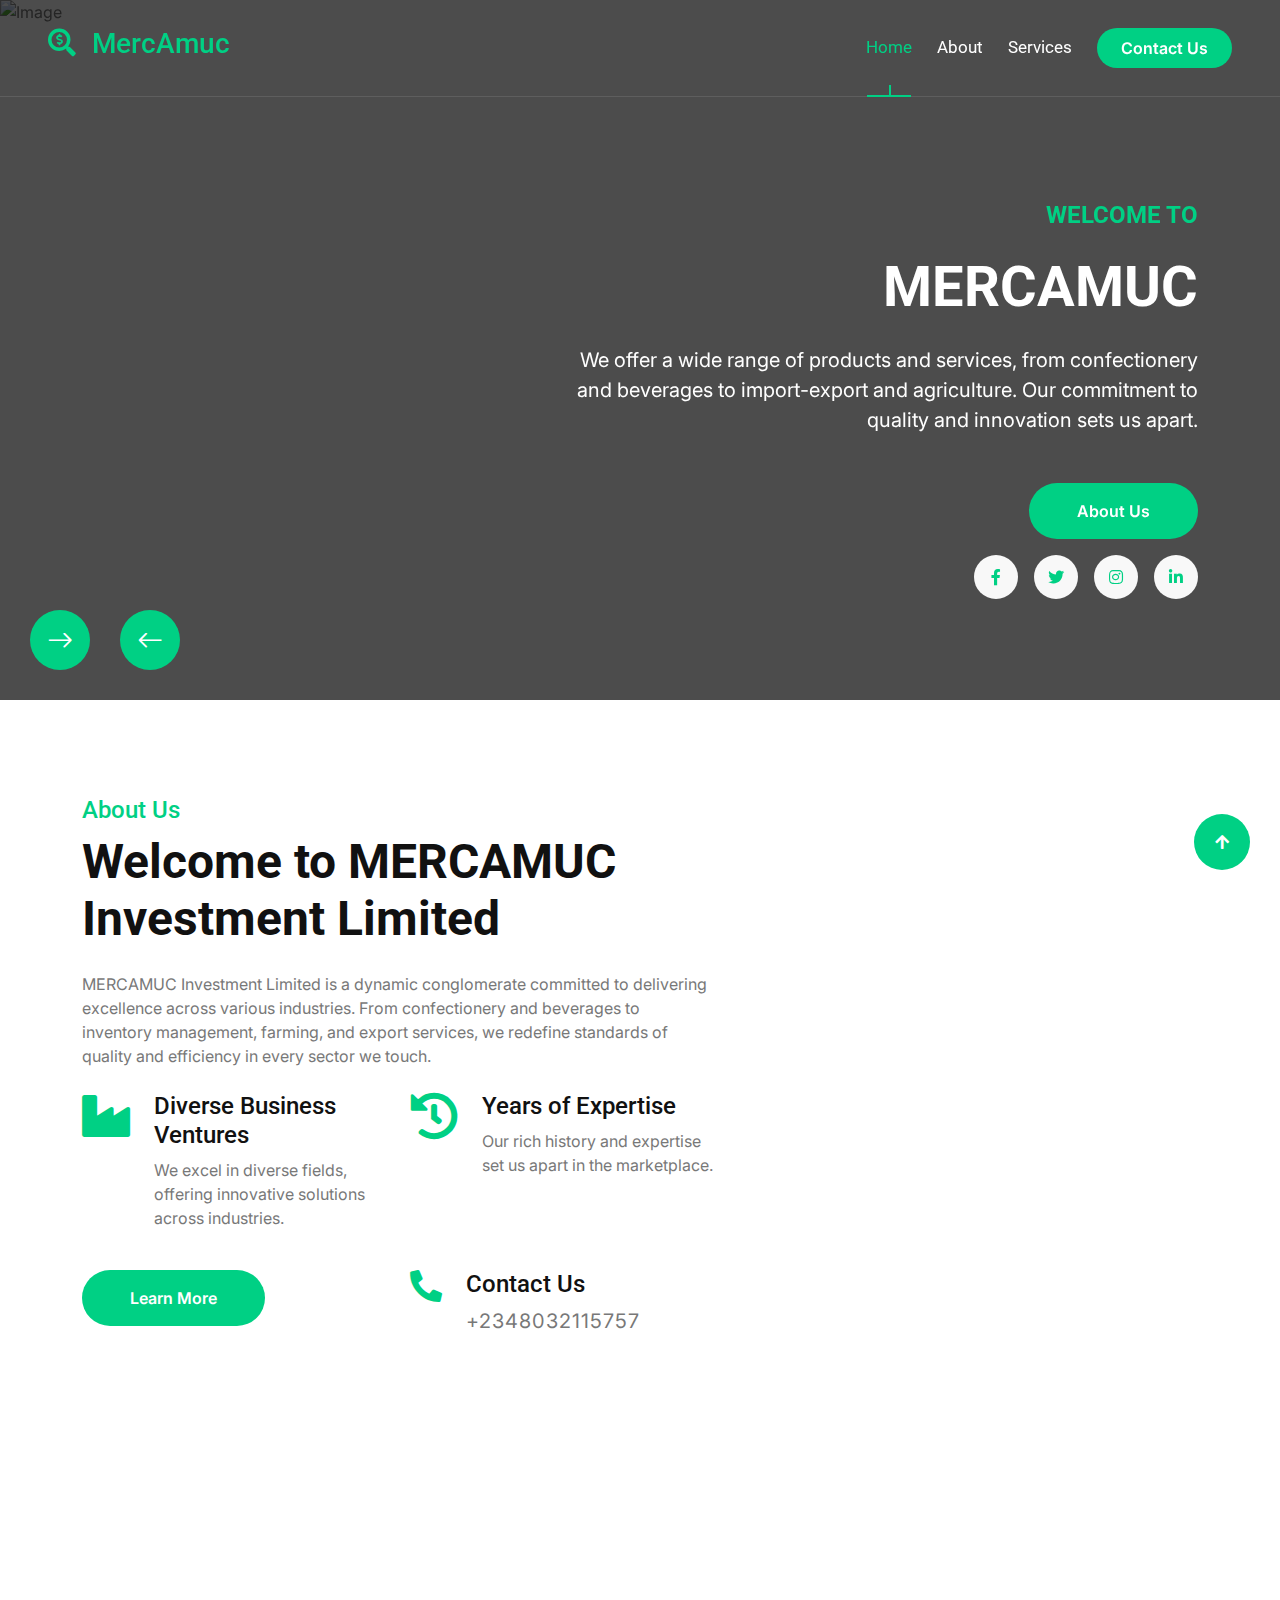
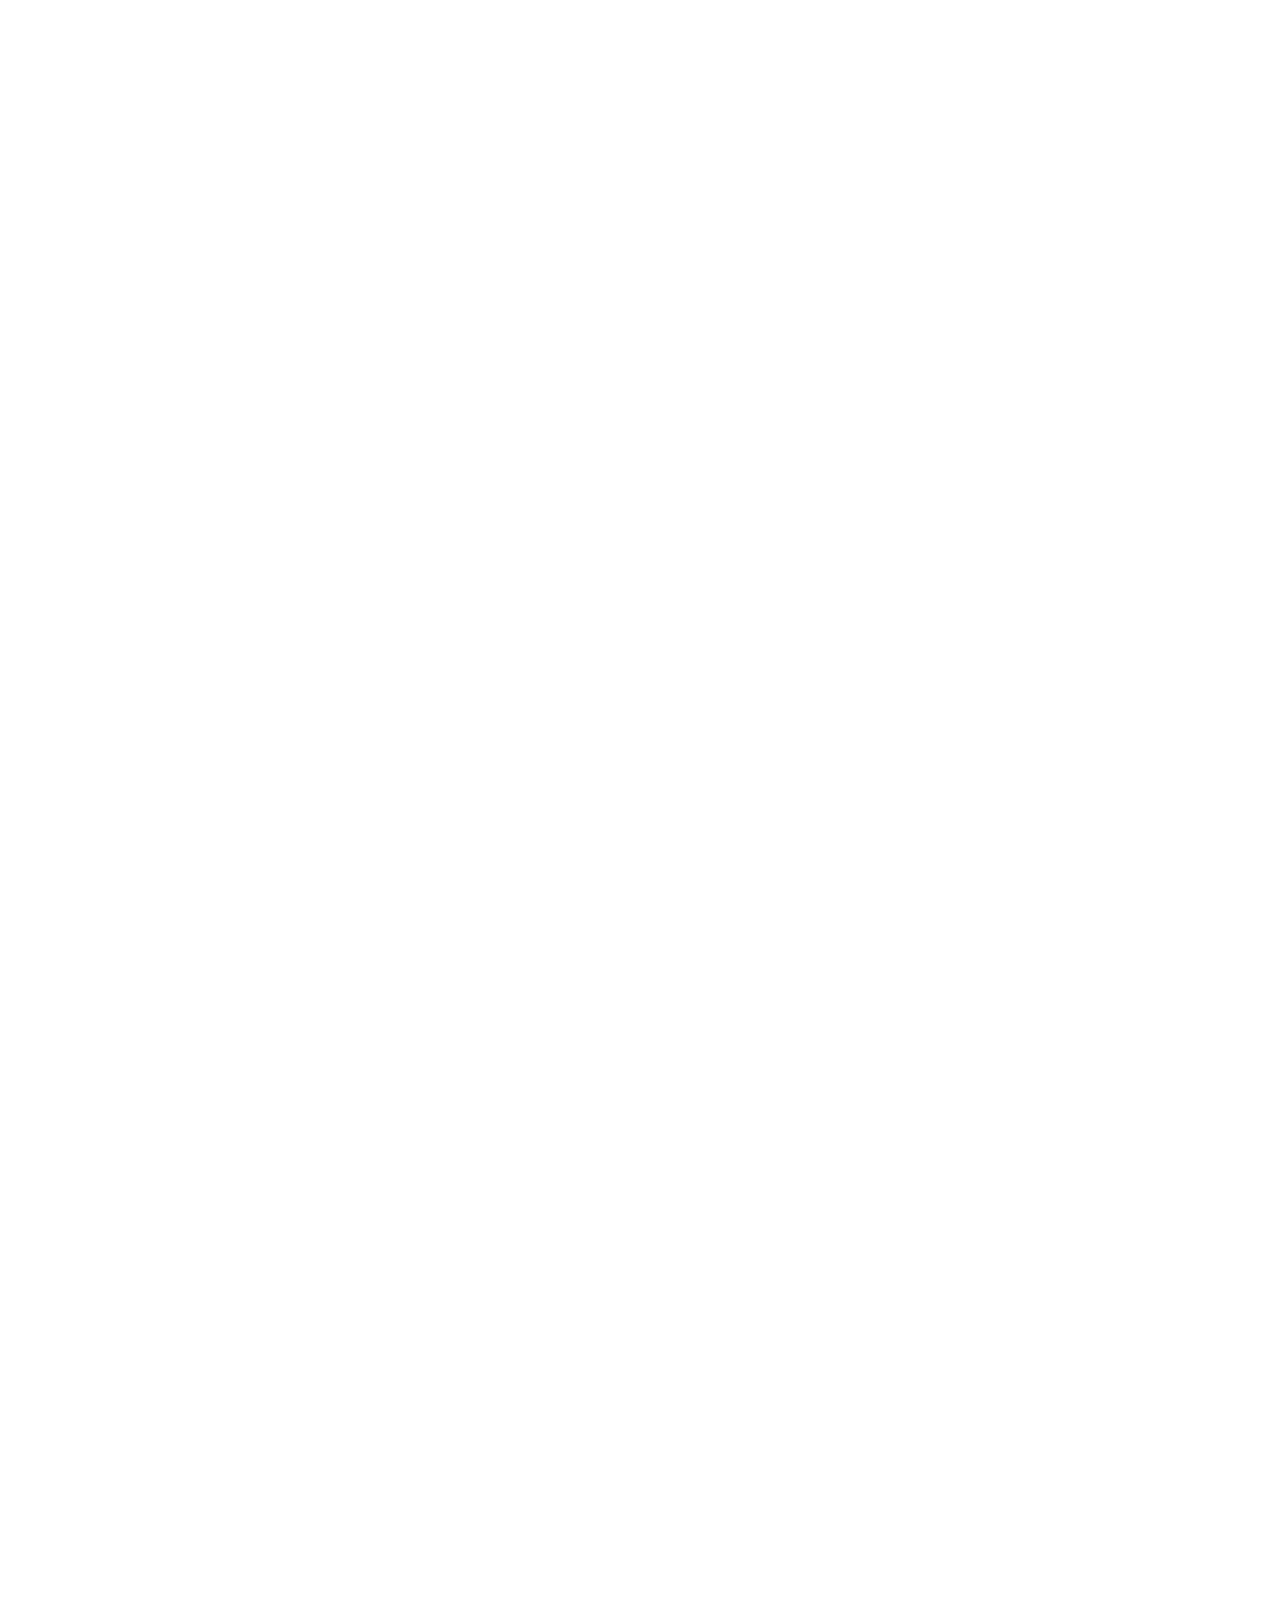
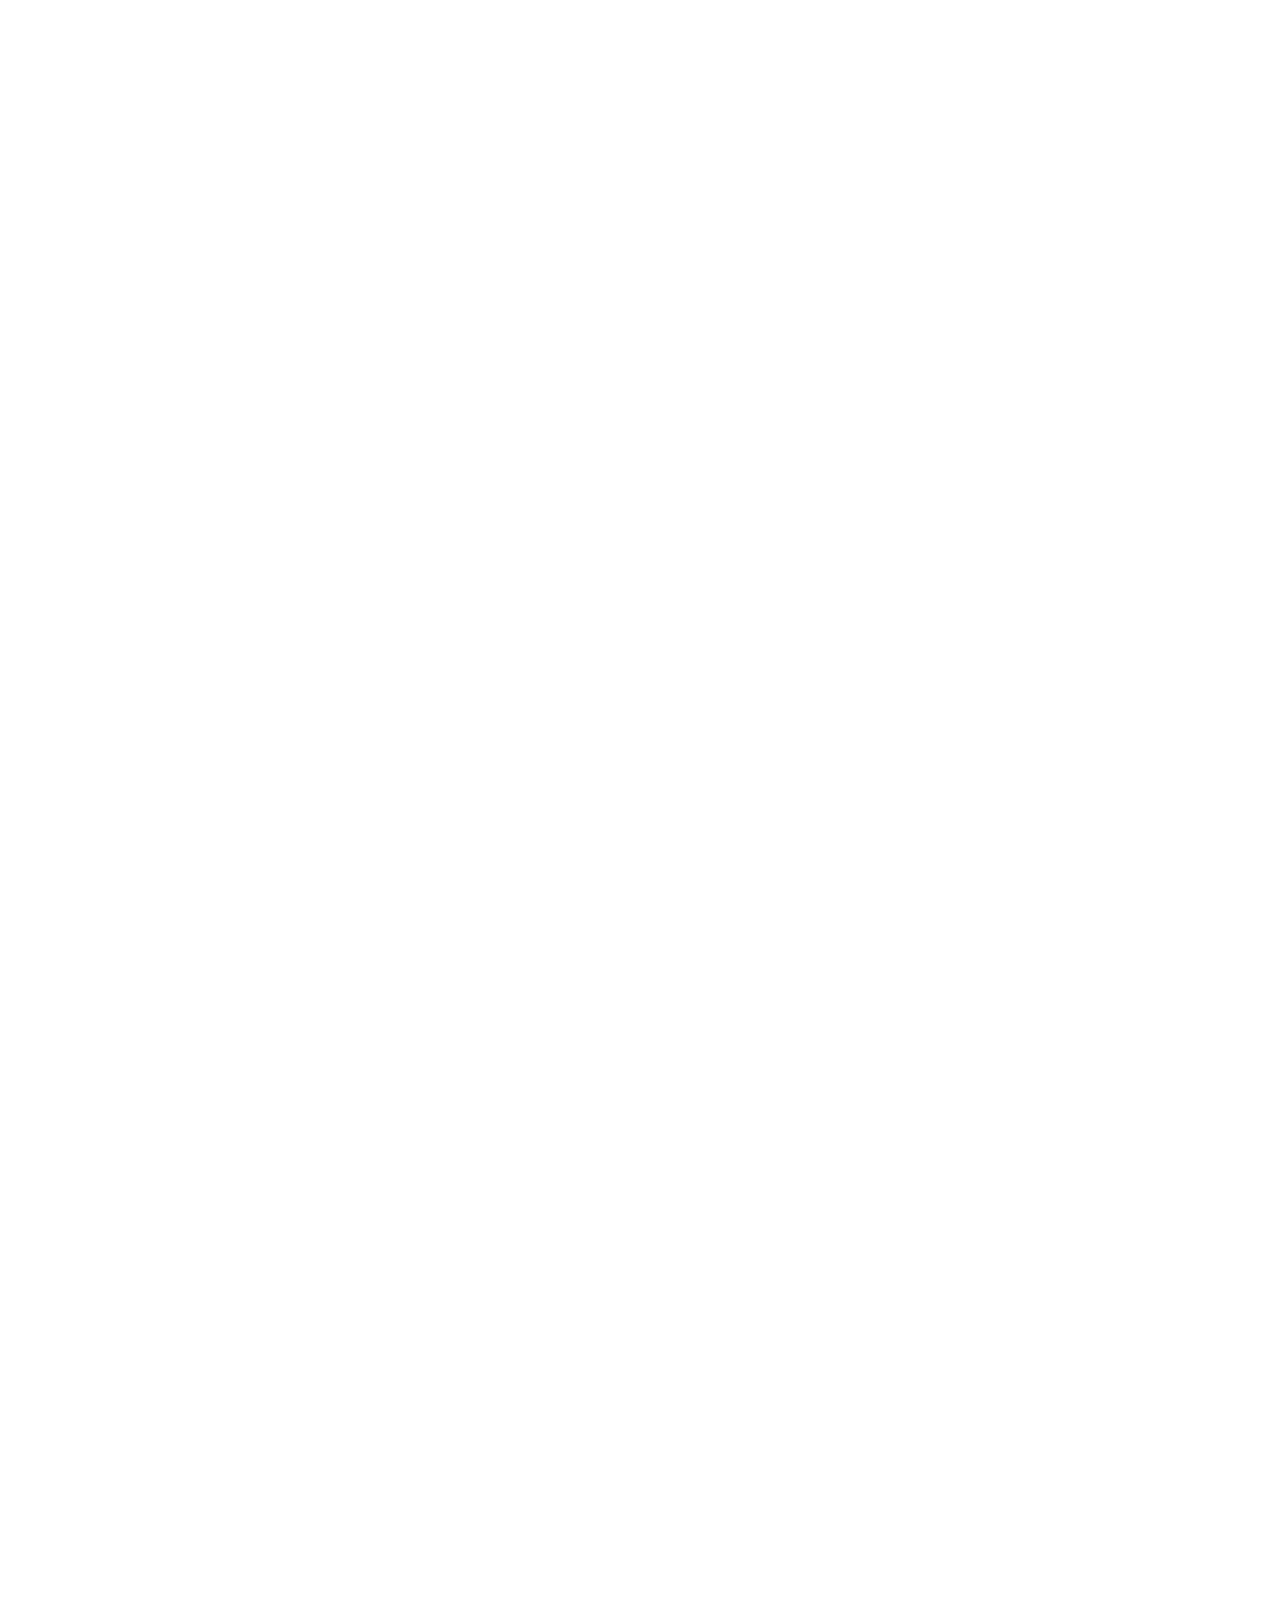
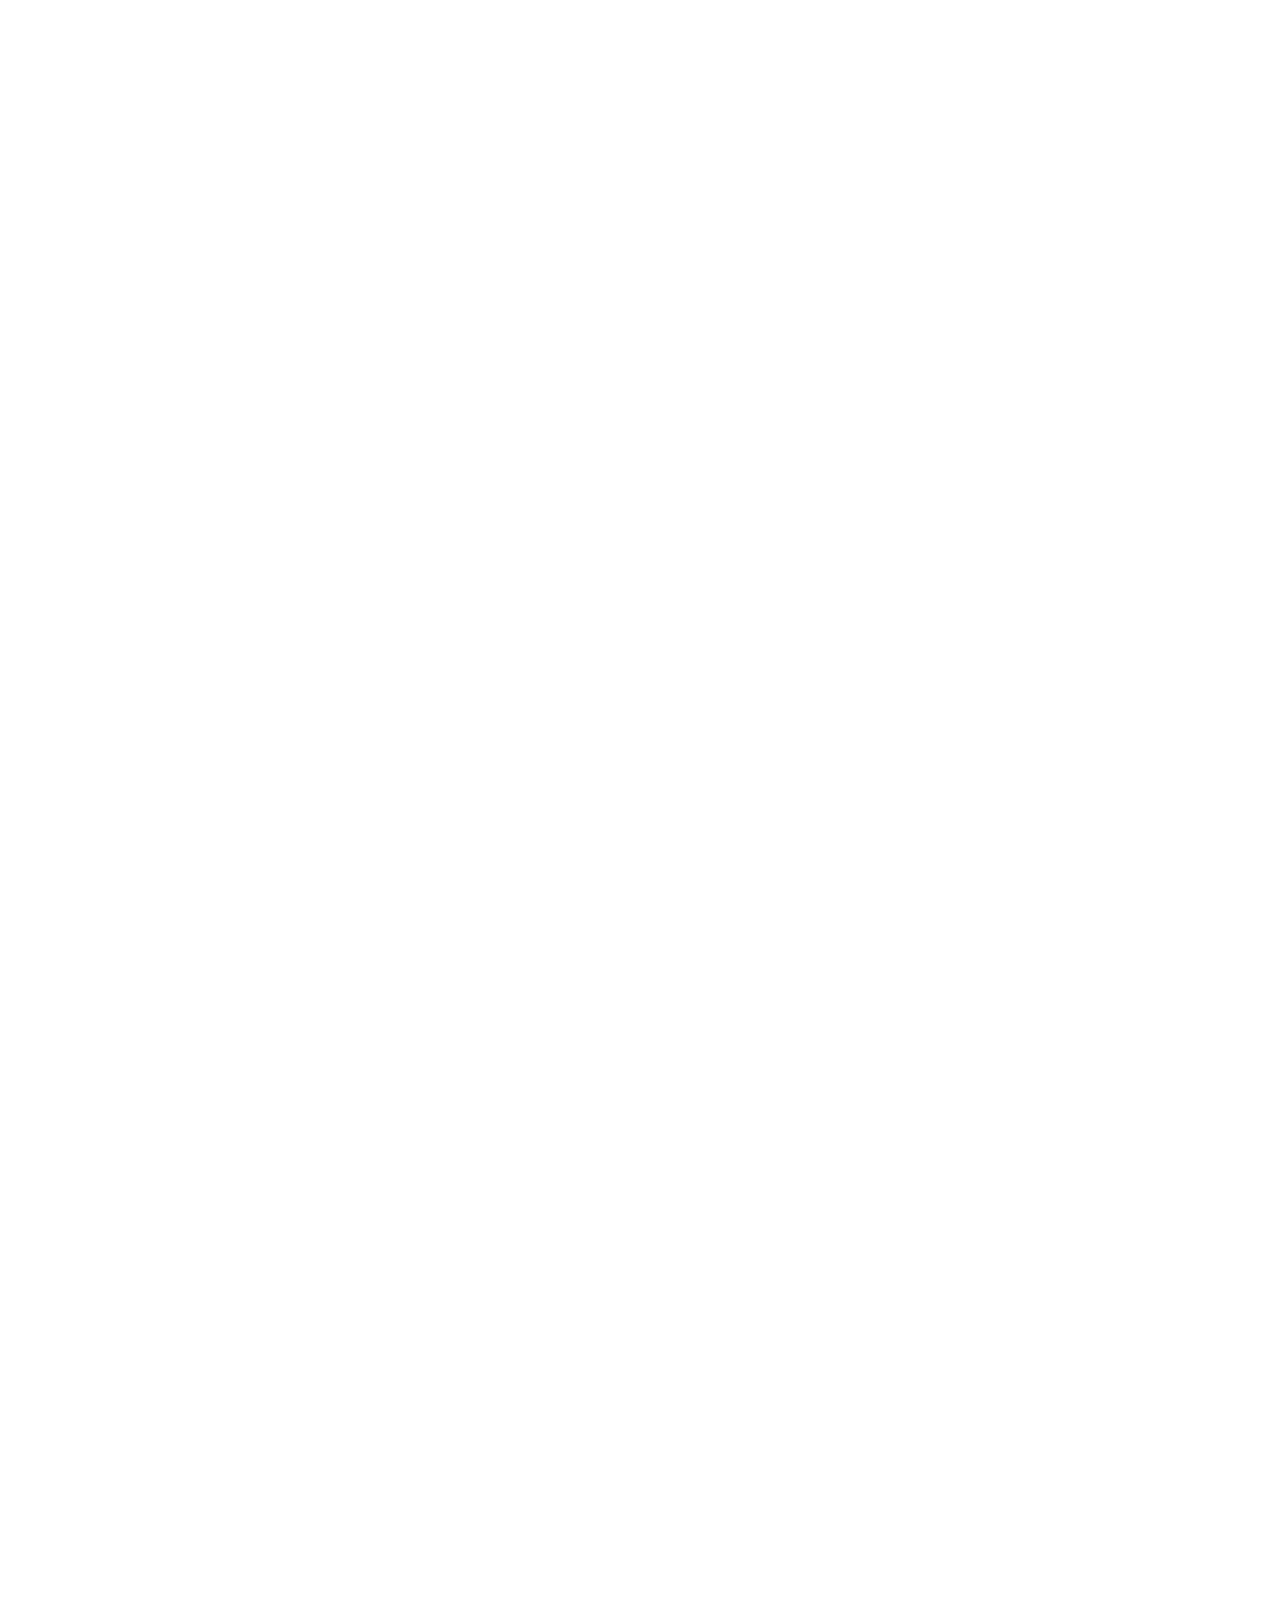
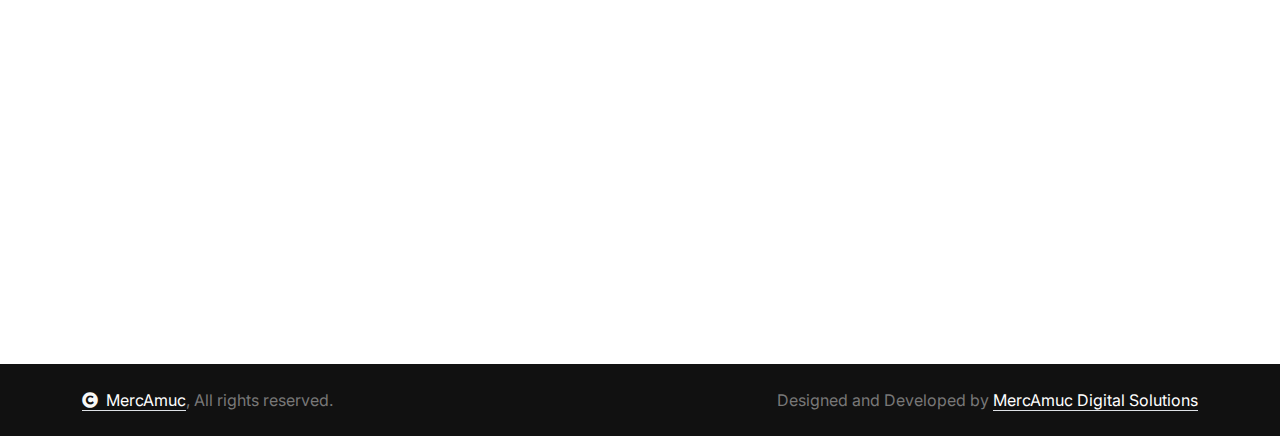
==== commit 7c5f6d32: "commit" ====
--- a/index.html
+++ b/index.html
@@ -208,7 +208,7 @@
                                     <i class="fas fa-phone-alt fa-2x text-primary me-4"></i>
                                     <div>
                                         <h4>Contact Us</h4>
-                                        <p class="mb-0 fs-5" style="letter-spacing: 1px;">+01234567890</p>
+                                        <p class="mb-0 fs-5" style="letter-spacing: 1px;">+2348032115757</p>
                                     </div>
                                 </div>
                             </div>
@@ -410,50 +410,50 @@
                     style="visibility: visible; animation-delay: 0.2s; animation-name: fadeInUp;">
                     <div class="feature-item p-4">
                         <div class="feature-icon p-4 mb-4">
-                            <i class="fas fa-handshake fa-4x text-primary"></i>
+                            <i class="fas fa-handshake fa-2x text-primary"></i>
                         </div>
                         <h4>Commitment to Integrity</h4>
                         <p class="mb-4">We uphold transparency and honesty in all our dealings, ensuring that every
                             transaction builds trust and long-lasting relationships with our clients and partners.</p>
-                        <a class="btn btn-primary rounded-pill py-2 px-4" href="#">Learn More</a>
+                        <!-- <a class="btn btn-primary rounded-pill py-2 px-4" href="#">Learn More</a> -->
                     </div>
                 </div>
                 <div class="col-md-6 col-lg-6 col-xl-3 wow fadeInUp" data-wow-delay="0.4s"
                     style="visibility: visible; animation-delay: 0.4s; animation-name: fadeInUp;">
                     <div class="feature-item p-4">
                         <div class="feature-icon p-4 mb-4">
-                            <i class="fas fa-leaf fa-4x text-primary"></i>
+                            <i class="fas fa-leaf fa-2x text-primary"></i>
                         </div>
                         <h4>Sustainability Focus</h4>
                         <p class="mb-4">Sustainability is at the core of our operations. We strive to adopt
                             environmentally-friendly practices in farming, logistics, and product sourcing to reduce our
                             ecological footprint.</p>
-                        <a class="btn btn-primary rounded-pill py-2 px-4" href="#">Learn More</a>
+                        <!-- <a class="btn btn-primary rounded-pill py-2 px-4" href="#">Learn More</a> -->
                     </div>
                 </div>
                 <div class="col-md-6 col-lg-6 col-xl-3 wow fadeInUp" data-wow-delay="0.6s"
                     style="visibility: visible; animation-delay: 0.6s; animation-name: fadeInUp;">
                     <div class="feature-item p-4">
                         <div class="feature-icon p-4 mb-4">
-                            <i class="fas fa-cogs fa-4x text-primary"></i>
+                            <i class="fas fa-cogs fa-2x text-primary"></i>
                         </div>
                         <h4>Innovative Solutions</h4>
                         <p class="mb-4">We leverage cutting-edge technology to streamline our operations, offering
                             smarter solutions that improve efficiency and ensure the highest quality products.</p>
-                        <a class="btn btn-primary rounded-pill py-2 px-4" href="#">Learn More</a>
+                        <!-- <a class="btn btn-primary rounded-pill py-2 px-4" href="#">Learn More</a> -->
                     </div>
                 </div>
                 <div class="col-md-6 col-lg-6 col-xl-3 wow fadeInUp" data-wow-delay="0.8s"
                     style="visibility: hidden; animation-delay: 0.8s; animation-name: none;">
                     <div class="feature-item p-4">
                         <div class="feature-icon p-4 mb-4">
-                            <i class="fas fa-users fa-4x text-primary"></i>
+                            <i class="fas fa-users fa-2x text-primary"></i>
                         </div>
                         <h4>Customer-Centric Approach</h4>
                         <p class="mb-4">We put our customers first, ensuring their needs are met with personalized
                             attention and delivering value that exceeds expectations across all sectors of our business.
                         </p>
-                        <a class="btn btn-primary rounded-pill py-2 px-4" href="#">Learn More</a>
+                        <!-- <a class="btn btn-primary rounded-pill py-2 px-4" href="#">Learn More</a> -->
                     </div>
                 </div>
             </div>
@@ -491,23 +491,23 @@
                     <div class="tab-content">
                         <div id="collapseOne" class="tab-pane fade show p-0 active">
                             <div class="row g-4">
-                                <div class="col-md-7">
+                                <!-- <div class="col-md-7">
                                     <img src="img/offer-1.jpg" class="img-fluid w-100 rounded" alt="">
-                                </div>
-                                <div class="col-md-5">
-                                    <h1 class="display-5 mb-4">Taste the Difference with Our Products</h1>
+                                </div> -->
+                                <div class="col-md-12">
+                                    <h1 class="display-6 mb-4">Taste the Difference with Our Products</h1>
                                     <p class="mb-4">MERCAMUC offers a range of high-quality confectioneries and beverages crafted with premium ingredients. From savory snacks to refreshing drinks, we ensure that every product delivers on taste, quality, and satisfaction.</p>
-                                    <a class="btn btn-primary rounded-pill py-2 px-4" href="#">Explore Our Offerings</a>
+                                    <a class="btn btn-primary rounded-pill py-2 px-4" href="#">Contact Us</a>
                                 </div>
                             </div>
                         </div>
                         <div id="collapseTwo" class="tab-pane fade show p-0">
                             <div class="row g-4">
-                                <div class="col-md-7">
+                                <!-- <div class="col-md-7">
                                     <img src="img/offer-2.jpg" class="img-fluid w-100 rounded" alt="">
-                                </div>
-                                <div class="col-md-5">
-                                    <h1 class="display-5 mb-4">Preserving Quality with Cold Storage</h1>
+                                </div> -->
+                                <div class="col-md-12">
+                                    <h1 class="display-6 mb-4">Preserving Quality with Cold Storage</h1>
                                     <p class="mb-4">We provide cold storage solutions that ensure the freshness and quality of your goods. Whether it’s food, beverages, or other perishables, MERCAMUC guarantees reliable storage for extended shelf life.</p>
                                     <a class="btn btn-primary rounded-pill py-2 px-4" href="#">Learn More</a>
                                 </div>
@@ -515,11 +515,11 @@
                         </div>
                         <div id="collapseThree" class="tab-pane fade show p-0">
                             <div class="row g-4">
-                                <div class="col-md-7">
+                                <!-- <div class="col-md-7">
                                     <img src="img/offer-3.jpg" class="img-fluid w-100 rounded" alt="">
-                                </div>
-                                <div class="col-md-5">
-                                    <h1 class="display-5 mb-4">Commitment to Sustainable Farming</h1>
+                                </div> -->
+                                <div class="col-md-12">
+                                    <h1 class="display-6 mb-4">Commitment to Sustainable Farming</h1>
                                     <p class="mb-4">Our farming initiatives are rooted in sustainability. From responsible farming techniques to animal husbandry, we focus on ethical practices that prioritize both the environment and product quality.</p>
                                     <a class="btn btn-primary rounded-pill py-2 px-4" href="#">Discover Our Approach</a>
                                 </div>
@@ -527,11 +527,11 @@
                         </div>
                         <div id="collapseFour" class="tab-pane fade show p-0">
                             <div class="row g-4">
-                                <div class="col-md-7">
+                                <!-- <div class="col-md-7">
                                     <img src="img/offer-4.jpg" class="img-fluid w-100 rounded" alt="">
-                                </div>
-                                <div class="col-md-5">
-                                    <h1 class="display-5 mb-4">Streamlining Supply Chains for Growth</h1>
+                                </div> -->
+                                <div class="col-md-12">
+                                    <h1 class="display-6 mb-4">Streamlining Supply Chains for Growth</h1>
                                     <p class="mb-4">MERCAMUC offers comprehensive supply chain management that ensures efficiency from production to delivery. Our processes are designed to optimize performance, reduce costs, and improve overall operational flow for our clients.</p>
                                     <a class="btn btn-primary rounded-pill py-2 px-4" href="#">Learn About Our Services</a>
                                 </div>
@@ -548,107 +548,84 @@
     <!-- FAQs Start -->
     <div class="container-fluid faq-section pb-5">
         <div class="container pb-5 overflow-hidden">
-            <div class="text-center mx-auto pb-5 wow fadeInUp" data-wow-delay="0.2s" style="max-width: 800px;">
+            <div class="text-center mx-auto pb-5 wow fadeInUp" data-wow-delay="0.2s" style="max-width: 800px; visibility: visible; animation-delay: 0.2s; animation-name: fadeInUp;">
                 <h4 class="text-primary">FAQs</h4>
-                <h1 class="display-5 mb-4">Common Questions</h1>
-                <p class="mb-0">Straightforward answers about our food supply and trading services.</p>
+                <h1 class="display-5 mb-4">Frequently Asked Questions</h1>
+                <p class="mb-0">Find answers to common questions about our services, products, and operations. We’re here to help make your experience seamless and informative.</p>
             </div>
             <div class="row g-5 align-items-center">
-                <div class="col-lg-6 wow fadeInLeft" data-wow-delay="0.2s">
-                    <div class="accordion accordion-flush bg-light rounded p-md-5 p-1" id="accordionFlushSection">
+                <div class="col-lg-6 wow fadeInLeft" data-wow-delay="0.2s" style="visibility: visible; animation-delay: 0.2s; animation-name: fadeInLeft;">
+                    <div class="accordion accordion-flush bg-light rounded p-5" id="accordionFlushSection">
                         <div class="accordion-item rounded-top">
                             <h2 class="accordion-header" id="flush-headingOne">
-                                <button class="accordion-button collapsed rounded-top" type="button"
-                                    data-bs-toggle="collapse" data-bs-target="#flush-collapseOne" aria-expanded="false"
-                                    aria-controls="flush-collapseOne">
-                                    What Products Do We Supply?
+                                <button class="accordion-button collapsed rounded-top" type="button" data-bs-toggle="collapse" data-bs-target="#flush-collapseOne" aria-expanded="false" aria-controls="flush-collapseOne">
+                                What Products and Services Does MERCAMUC Offer?
                                 </button>
                             </h2>
-                            <div id="flush-collapseOne" class="accordion-collapse collapse"
-                                aria-labelledby="flush-headingOne" data-bs-parent="#accordionFlushSection">
-                                <div class="accordion-body">We supply various food products including confectionery,
-                                    beverages, rice, and other essential food items in different quantities.</div>
+                            <div id="flush-collapseOne" class="accordion-collapse collapse" aria-labelledby="flush-headingOne" data-bs-parent="#accordionFlushSection">
+                                <div class="accordion-body">Mercamuc offers a diverse range of products and services including premium confectionery, beverages, cold storage solutions, food supply chain management, and sustainable farm products. We aim to deliver quality products and efficient services across various sectors.</div>
                             </div>
                         </div>
                         <div class="accordion-item">
                             <h2 class="accordion-header" id="flush-headingTwo">
-                                <button class="accordion-button collapsed" type="button" data-bs-toggle="collapse"
-                                    data-bs-target="#flush-collapseTwo" aria-expanded="false"
-                                    aria-controls="flush-collapseTwo">
-                                    What Quantities Can You Supply?
+                                <button class="accordion-button collapsed" type="button" data-bs-toggle="collapse" data-bs-target="#flush-collapseTwo" aria-expanded="false" aria-controls="flush-collapseTwo">
+                                How Does MERCAMUC Ensure Quality in Its Products?
                                 </button>
                             </h2>
-                            <div id="flush-collapseTwo" class="accordion-collapse collapse"
-                                aria-labelledby="flush-headingTwo" data-bs-parent="#accordionFlushSection">
-                                <div class="accordion-body">We offer flexible supply options, from small quantities to
-                                    bulk orders like 700 bags of 50kg rice, tailored to customer needs.</div>
+                            <div id="flush-collapseTwo" class="accordion-collapse collapse" aria-labelledby="flush-headingTwo" data-bs-parent="#accordionFlushSection">
+                                <div class="accordion-body">We follow strict quality assurance procedures to ensure that our products meet the highest standards. From raw material selection to final product packaging, quality is central to everything we do.</div>
                             </div>
                         </div>
                         <div class="accordion-item">
                             <h2 class="accordion-header" id="flush-headingThree">
-                                <button class="accordion-button collapsed" type="button" data-bs-toggle="collapse"
-                                    data-bs-target="#flush-collapseThree" aria-expanded="false"
-                                    aria-controls="flush-collapseThree">
-                                    What Storage Solutions Do You Offer?
+                                <button class="accordion-button collapsed" type="button" data-bs-toggle="collapse" data-bs-target="#flush-collapseThree" aria-expanded="false" aria-controls="flush-collapseThree">
+                                How Can I Place an Order with MERCAMUC?
                                 </button>
                             </h2>
-                            <div id="flush-collapseThree" class="accordion-collapse collapse"
-                                aria-labelledby="flush-headingThree" data-bs-parent="#accordionFlushSection">
-                                <div class="accordion-body">We provide reliable storage solutions ensuring product
-                                    quality, with capacity for various food items and quantities.</div>
+                            <div id="flush-collapseThree" class="accordion-collapse collapse" aria-labelledby="flush-headingThree" data-bs-parent="#accordionFlushSection">
+                                <div class="accordion-body">You can place an order through our website by selecting the desired products and adding them to your cart. After providing your shipping details, you can complete the purchase securely.</div>
                             </div>
                         </div>
                         <div class="accordion-item">
                             <h2 class="accordion-header" id="flush-headingFour">
-                                <button class="accordion-button collapsed" type="button" data-bs-toggle="collapse"
-                                    data-bs-target="#flush-collapseFour" aria-expanded="false"
-                                    aria-controls="flush-collapseFour">
-                                    Do You Handle International Trade?
+                                <button class="accordion-button collapsed" type="button" data-bs-toggle="collapse" data-bs-target="#flush-collapseFour" aria-expanded="false" aria-controls="flush-collapseFour">
+                                Does MERCAMUC Offer Wholesale Pricing?
                                 </button>
                             </h2>
-                            <div id="flush-collapseFour" class="accordion-collapse collapse"
-                                aria-labelledby="flush-headingFour" data-bs-parent="#accordionFlushSection">
-                                <div class="accordion-body">Yes, we provide import and export services for food
-                                    products, ensuring smooth and reliable international trading.</div>
+                            <div id="flush-collapseFour" class="accordion-collapse collapse" aria-labelledby="flush-headingFour" data-bs-parent="#accordionFlushSection">
+                                <div class="accordion-body">Yes, MERCAMUC offers competitive wholesale pricing for bulk orders. Please contact our sales team for more information and to get a quote tailored to your needs.</div>
                             </div>
                         </div>
                         <div class="accordion-item">
                             <h2 class="accordion-header" id="flush-headingFive">
-                                <button class="accordion-button collapsed" type="button" data-bs-toggle="collapse"
-                                    data-bs-target="#flush-collapseFive" aria-expanded="false"
-                                    aria-controls="flush-collapseFive">
-                                    What Are Your Quality Standards?
+                                <button class="accordion-button collapsed" type="button" data-bs-toggle="collapse" data-bs-target="#flush-collapseFive" aria-expanded="false" aria-controls="flush-collapseFive">
+                                How Does MERCAMUC Support Sustainability?
                                 </button>
                             </h2>
-                            <div id="flush-collapseFive" class="accordion-collapse collapse"
-                                aria-labelledby="flush-headingFive" data-bs-parent="#accordionFlushSection">
-                                <div class="accordion-body">We maintain strict quality control, ensuring all products
-                                    meet high standards of safety and reliability.</div>
+                            <div id="flush-collapseFive" class="accordion-collapse collapse" aria-labelledby="flush-headingFive" data-bs-parent="#accordionFlushSection">
+                                <div class="accordion-body">We are committed to sustainability through our eco-friendly farming practices, energy-efficient cold storage solutions, and environmentally conscious product packaging. Our goal is to reduce our carbon footprint while providing the best products to our customers.</div>
                             </div>
                         </div>
                         <div class="accordion-item rounded-bottom">
                             <h2 class="accordion-header" id="flush-headingSix">
-                                <button class="accordion-button collapsed" type="button" data-bs-toggle="collapse"
-                                    data-bs-target="#flush-collapseSix" aria-expanded="false"
-                                    aria-controls="flush-collapseSix">
-                                    How Can I Collaborate?
+                                <button class="accordion-button collapsed" type="button" data-bs-toggle="collapse" data-bs-target="#flush-collapseSix" aria-expanded="false" aria-controls="flush-collapseSix">
+                                Can I Track My Order?
                                 </button>
                             </h2>
-                            <div id="flush-collapseSix" class="accordion-collapse collapse"
-                                aria-labelledby="flush-headingSix" data-bs-parent="#accordionFlushSection">
-                                <div class="accordion-body">Contact our sales team to discuss partnership opportunities
-                                    in food supply, trading, or distribution.</div>
-                            </div>
-                        </div>
-                    </div>
-                </div>
-                <div class="col-lg-6 wow fadeInRight" data-wow-delay="0.2s">
+                            <div id="flush-collapseSix" class="accordion-collapse collapse" aria-labelledby="flush-headingSix" data-bs-parent="#accordionFlushSection">
+                                <div class="accordion-body">Yes, you can track your order using the tracking link provided in your order confirmation email. Our logistics team ensures timely and secure delivery to your specified address.</div>
+                            </div>
+                        </div>
+                    </div>
+                </div>
+                <div class="col-lg-6 wow fadeInRight" data-wow-delay="0.2s" style="visibility: hidden; animation-delay: 0.2s; animation-name: none;">
                     <div class="bg-primary rounded">
-                        <img src="img/business-overview.png" class="img-fluid w-100" alt="MercAmuc Business Overview">
-                    </div>
-                </div>
-            </div>
-        </div>
+                        <img src="img/about-2.png" class="img-fluid w-100" alt="">
+                    </div>
+                </div>
+            </div>
+        </div>
+        
     </div>
     <!-- FAQs End -->
 
@@ -658,23 +635,22 @@
         <div class="container pb-5">
             <div class="text-center mx-auto pb-5 wow fadeInUp" data-wow-delay="0.2s" style="max-width: 800px;">
                 <h4 class="text-primary">Our Team</h4>
-                <h1 class="display-5 mb-4">Meet Our Advisers</h1>
-                <p class="mb-0">Lorem ipsum dolor, sit amet consectetur adipisicing elit. Tenetur adipisci facilis
-                    cupiditate recusandae aperiam temporibus corporis itaque quis facere, numquam, ad culpa deserunt
-                    sint dolorem autem obcaecati, ipsam mollitia hic.
+                <h1 class="display-5 mb-4">Meet Our Executive Leadership</h1>
+                <p class="mb-0">Our senior executives bring tremendous experience, visionary thinking and a shared commitment to excellence, creativity, and innovation to the day to day operation of the company.
                 </p>
             </div>
             <div class="row g-4">
                 <div class="col-md-6 col-lg-6 col-xl-3 wow fadeInUp" data-wow-delay="0.2s">
                     <div class="team-item">
                         <div class="team-img">
-                            <img src="img/team-1.jpg" class="img-fluid" alt="">
+                            <img src="https://static.vecteezy.com/system/resources/thumbnails/009/292/244/small/default-avatar-icon-of-social-media-user-vector.jpg" class="img-fluid" alt="">
                         </div>
                         <div class="team-title">
-                            <h4 class="mb-0">David James</h4>
-                            <p class="mb-0">Profession</p>
-                        </div>
-                        <div class="team-icon">
+                            <h4 class="mb-0">Name</h4>
+                            <p class="mb-0">Position</p>
+                        </div>
+                        
+                        <!-- <div class="team-icon">
                             <a class="btn btn-primary btn-sm-square rounded-circle me-3" href=""><i
                                     class="fab fa-facebook-f"></i></a>
                             <a class="btn btn-primary btn-sm-square rounded-circle me-3" href=""><i
@@ -683,19 +659,21 @@
                                     class="fab fa-linkedin-in"></i></a>
                             <a class="btn btn-primary btn-sm-square rounded-circle me-0" href=""><i
                                     class="fab fa-instagram"></i></a>
-                        </div>
-                    </div>
-                </div>
-                <div class="col-md-6 col-lg-6 col-xl-3 wow fadeInUp" data-wow-delay="0.4s">
+                        </div> -->
+         
+                    </div>
+                </div>
+                <div class="col-md-6 col-lg-6 col-xl-3 wow fadeInUp" data-wow-delay="0.2s">
                     <div class="team-item">
                         <div class="team-img">
-                            <img src="img/team-2.jpg" class="img-fluid" alt="">
+                            <img src="https://static.vecteezy.com/system/resources/thumbnails/009/292/244/small/default-avatar-icon-of-social-media-user-vector.jpg" class="img-fluid" alt="">
                         </div>
                         <div class="team-title">
-                            <h4 class="mb-0">David James</h4>
-                            <p class="mb-0">Profession</p>
-                        </div>
-                        <div class="team-icon">
+                            <h4 class="mb-0">Name</h4>
+                            <p class="mb-0">Position</p>
+                        </div>
+
+                        <!-- <div class="team-icon">
                             <a class="btn btn-primary btn-sm-square rounded-circle me-3" href=""><i
                                     class="fab fa-facebook-f"></i></a>
                             <a class="btn btn-primary btn-sm-square rounded-circle me-3" href=""><i
@@ -704,19 +682,21 @@
                                     class="fab fa-linkedin-in"></i></a>
                             <a class="btn btn-primary btn-sm-square rounded-circle me-0" href=""><i
                                     class="fab fa-instagram"></i></a>
-                        </div>
-                    </div>
-                </div>
-                <div class="col-md-6 col-lg-6 col-xl-3 wow fadeInUp" data-wow-delay="0.6s">
+                        </div> -->
+         
+                    </div>
+                </div>
+                <div class="col-md-6 col-lg-6 col-xl-3 wow fadeInUp" data-wow-delay="0.2s">
                     <div class="team-item">
                         <div class="team-img">
-                            <img src="img/team-3.jpg" class="img-fluid" alt="">
+                            <img src="https://static.vecteezy.com/system/resources/thumbnails/009/292/244/small/default-avatar-icon-of-social-media-user-vector.jpg" class="img-fluid" alt="">
                         </div>
                         <div class="team-title">
-                            <h4 class="mb-0">David James</h4>
-                            <p class="mb-0">Profession</p>
-                        </div>
-                        <div class="team-icon">
+                            <h4 class="mb-0">Name</h4>
+                            <p class="mb-0">Position</p>
+                        </div>
+
+                        <!-- <div class="team-icon">
                             <a class="btn btn-primary btn-sm-square rounded-circle me-3" href=""><i
                                     class="fab fa-facebook-f"></i></a>
                             <a class="btn btn-primary btn-sm-square rounded-circle me-3" href=""><i
@@ -725,19 +705,21 @@
                                     class="fab fa-linkedin-in"></i></a>
                             <a class="btn btn-primary btn-sm-square rounded-circle me-0" href=""><i
                                     class="fab fa-instagram"></i></a>
-                        </div>
-                    </div>
-                </div>
-                <div class="col-md-6 col-lg-6 col-xl-3 wow fadeInUp" data-wow-delay="0.8s">
+                        </div> -->
+         
+                    </div>
+                </div>
+                <div class="col-md-6 col-lg-6 col-xl-3 wow fadeInUp" data-wow-delay="0.2s">
                     <div class="team-item">
                         <div class="team-img">
-                            <img src="img/team-4.jpg" class="img-fluid" alt="">
+                            <img src="https://static.vecteezy.com/system/resources/thumbnails/009/292/244/small/default-avatar-icon-of-social-media-user-vector.jpg" class="img-fluid" alt="">
                         </div>
                         <div class="team-title">
-                            <h4 class="mb-0">David James</h4>
-                            <p class="mb-0">Profession</p>
-                        </div>
-                        <div class="team-icon">
+                            <h4 class="mb-0">Name</h4>
+                            <p class="mb-0">Position</p>
+                        </div>
+
+                        <!-- <div class="team-icon">
                             <a class="btn btn-primary btn-sm-square rounded-circle me-3" href=""><i
                                     class="fab fa-facebook-f"></i></a>
                             <a class="btn btn-primary btn-sm-square rounded-circle me-3" href=""><i
@@ -746,7 +728,8 @@
                                     class="fab fa-linkedin-in"></i></a>
                             <a class="btn btn-primary btn-sm-square rounded-circle me-0" href=""><i
                                     class="fab fa-instagram"></i></a>
-                        </div>
+                        </div> -->
+         
                     </div>
                 </div>
             </div>
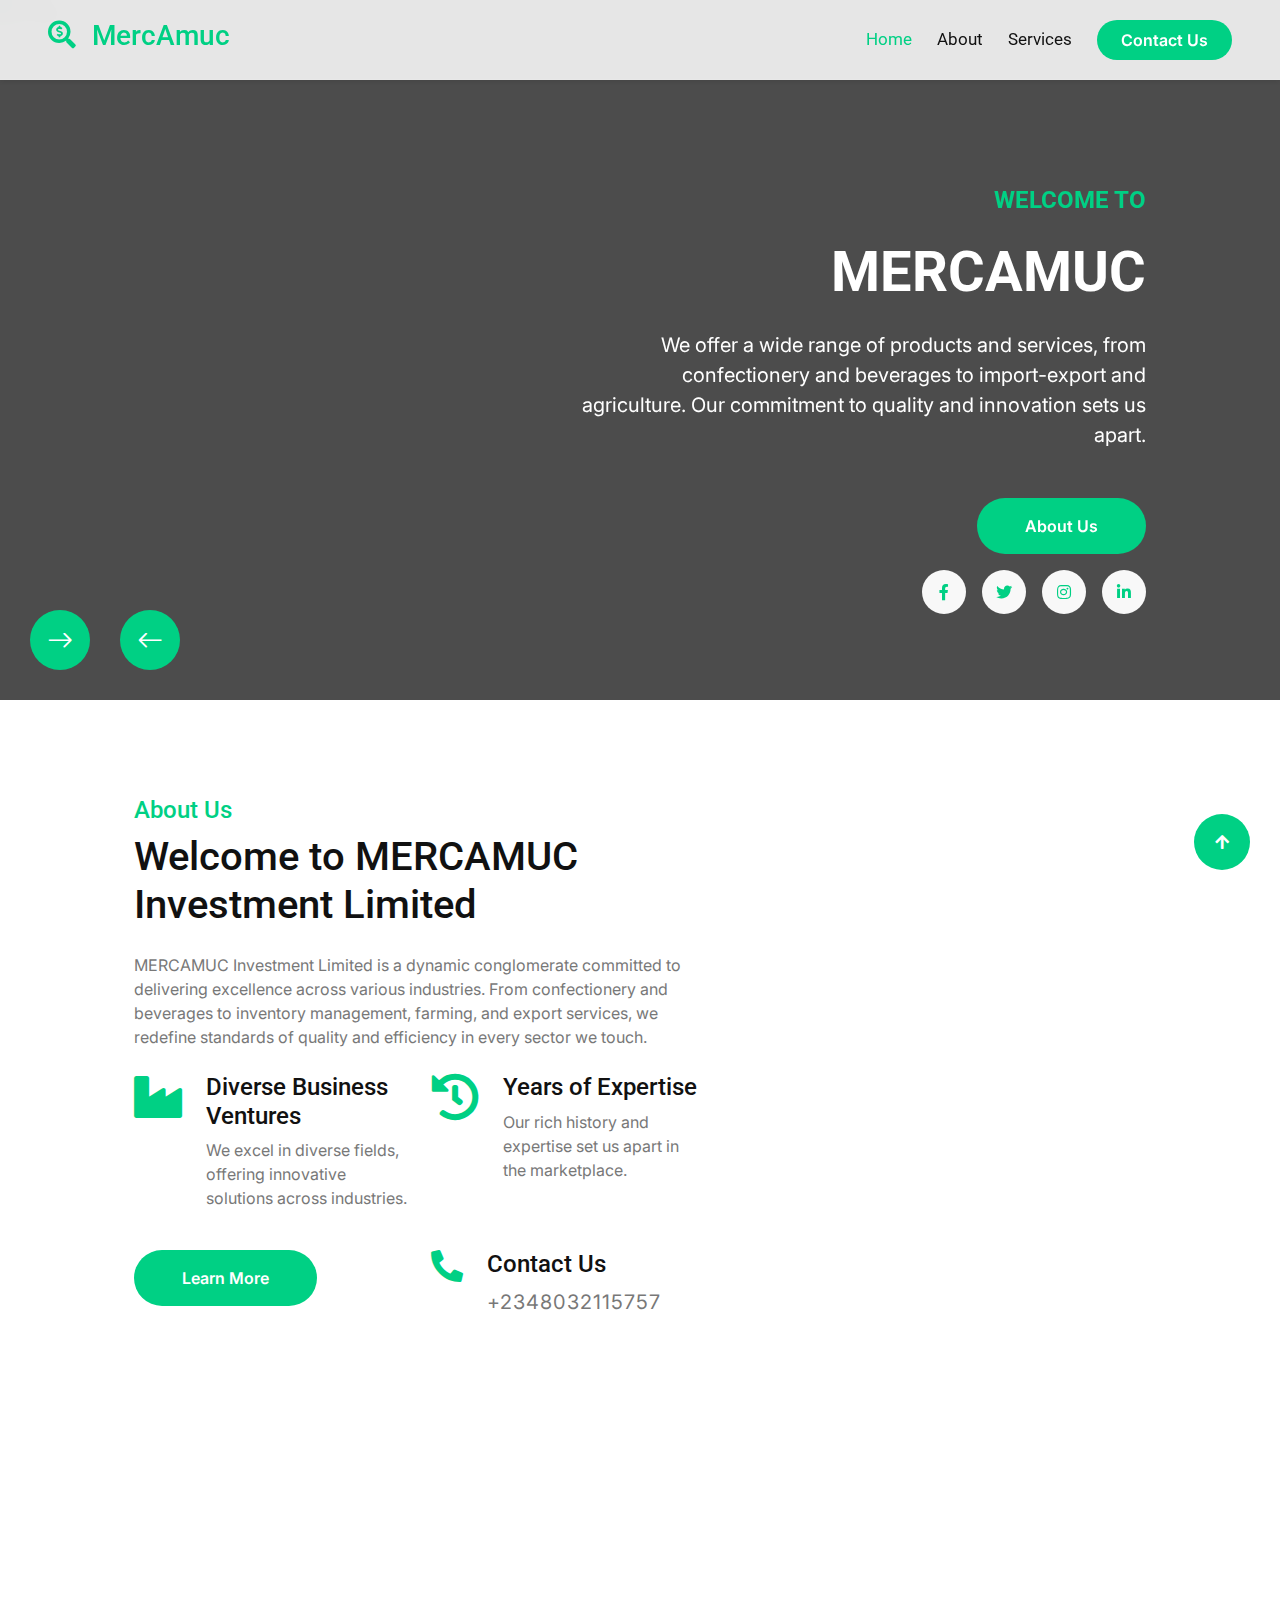
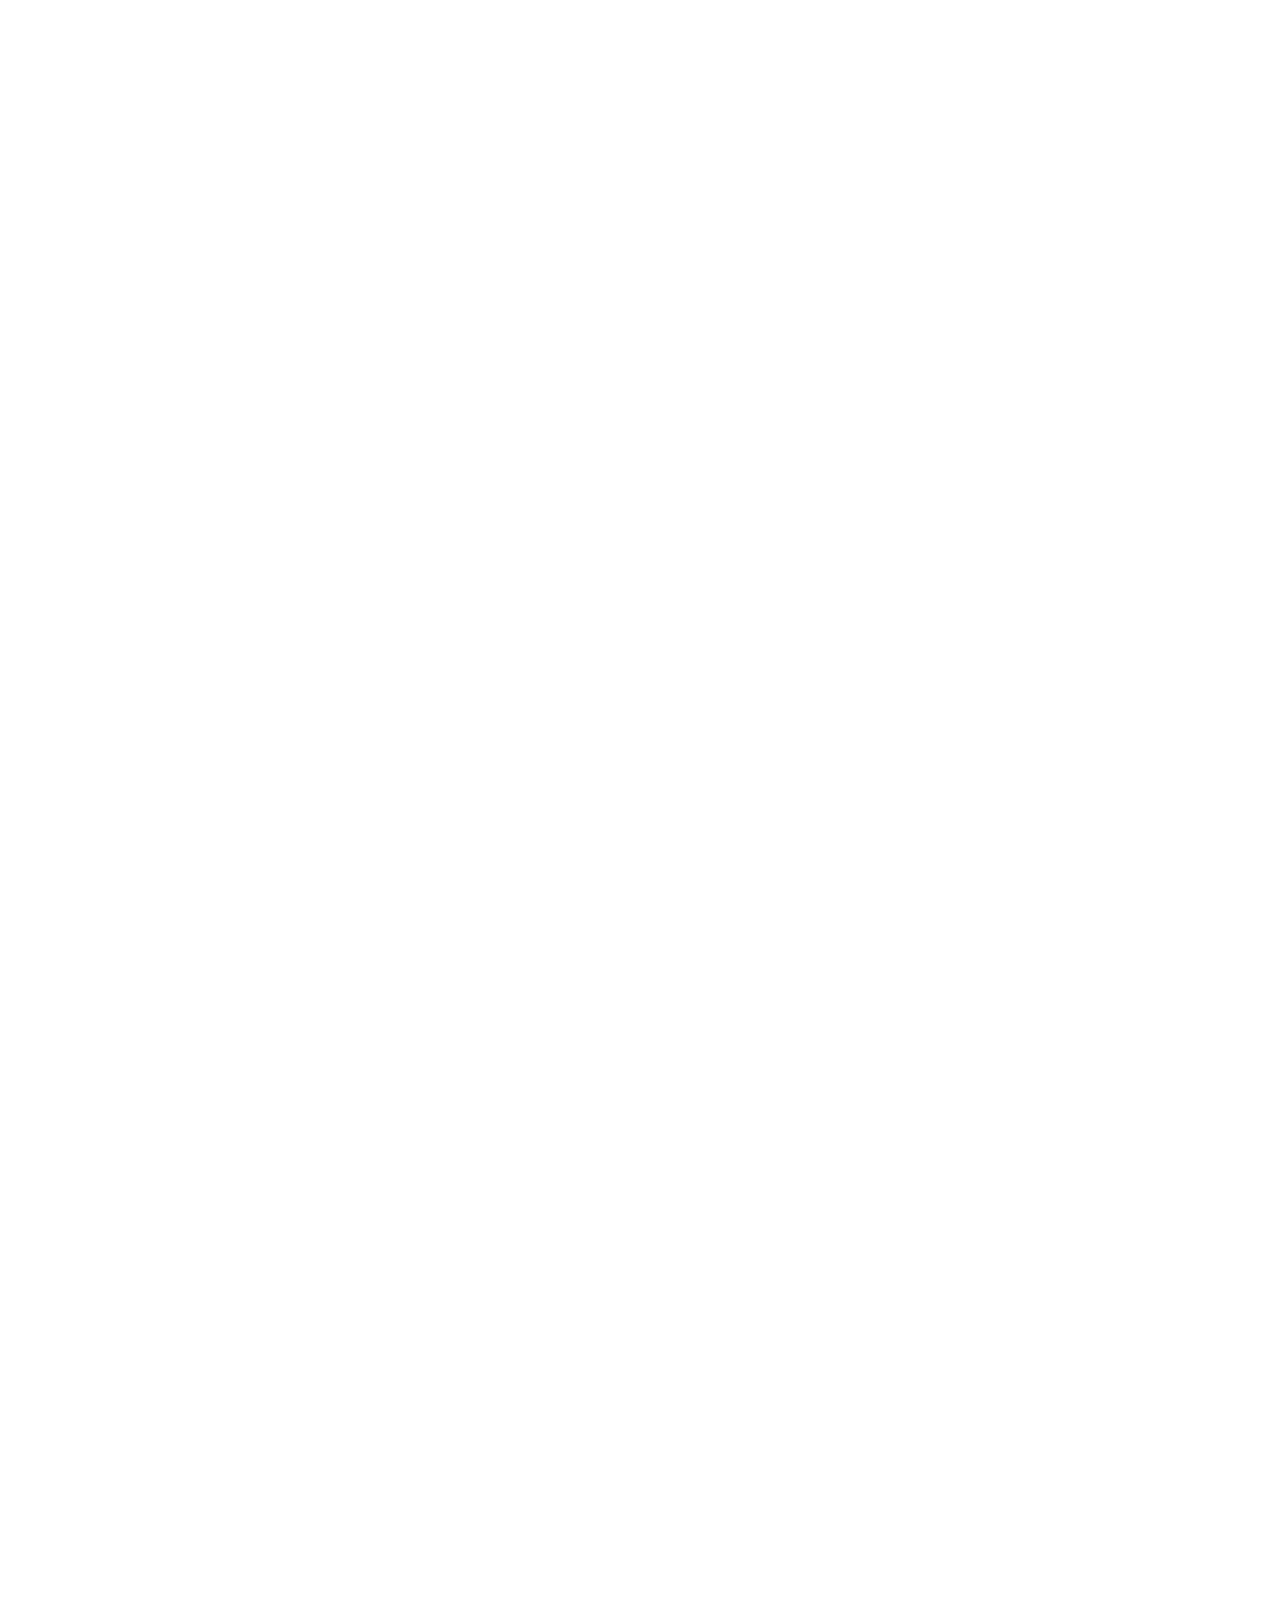
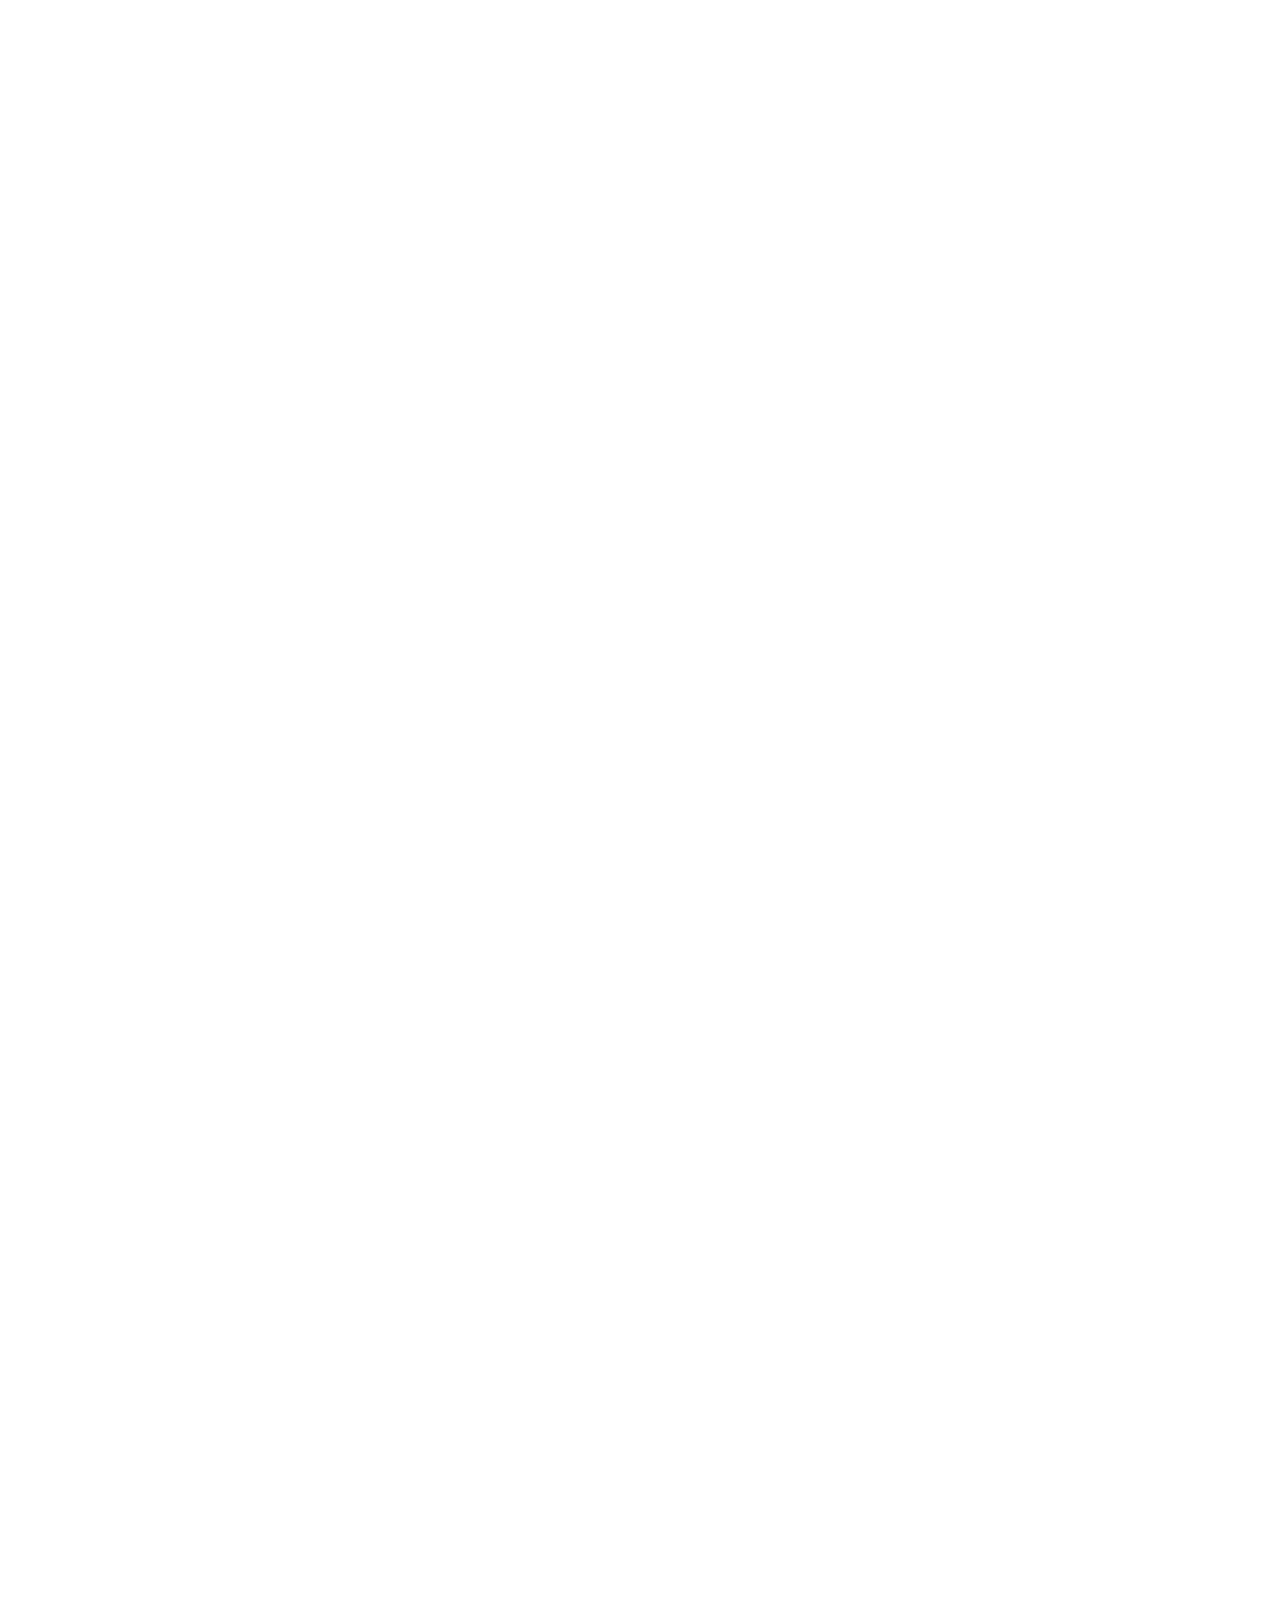
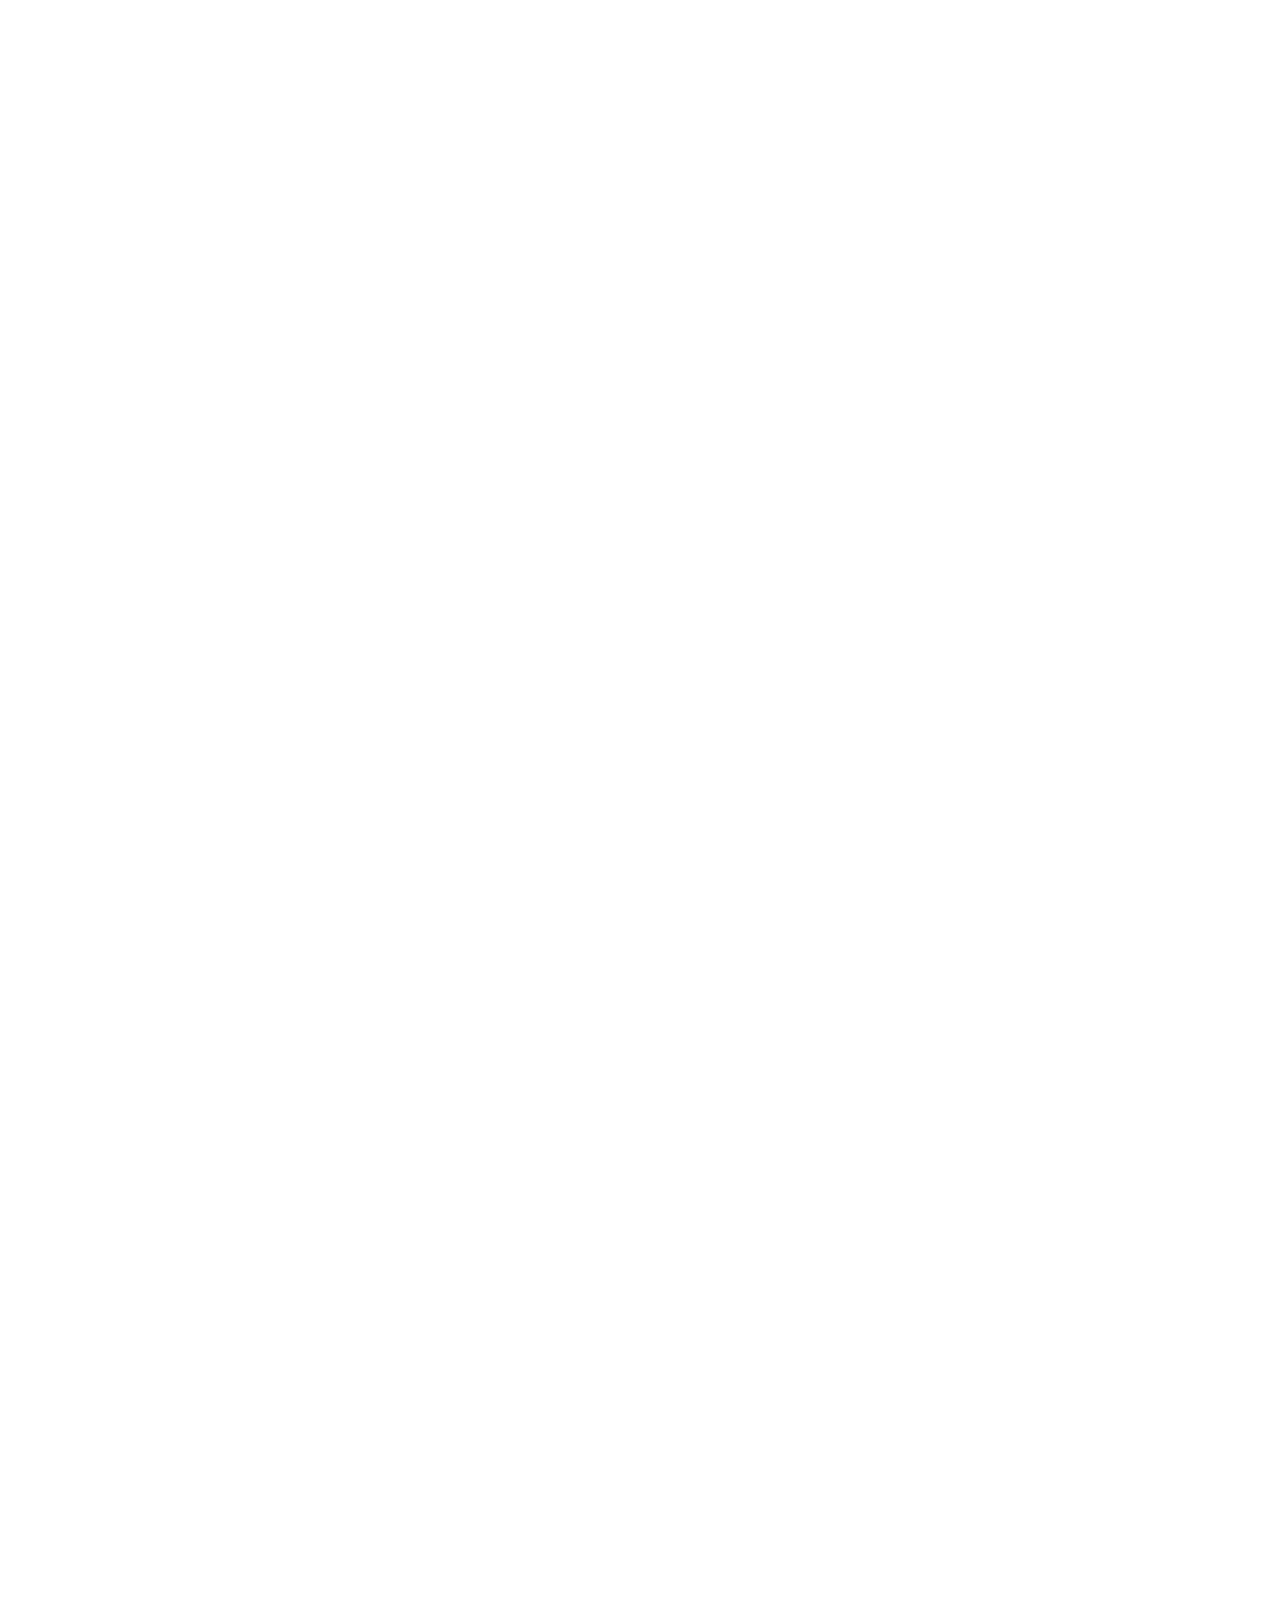
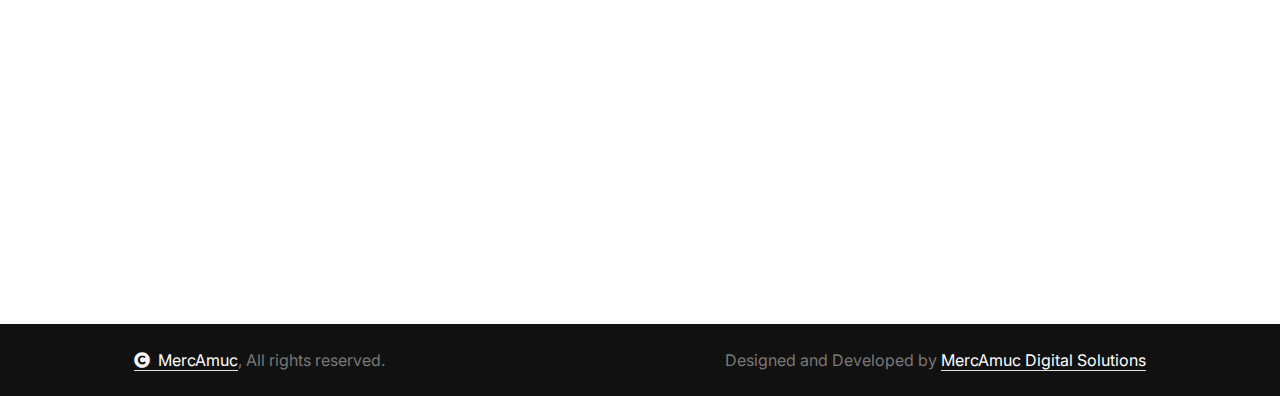
==== commit 47f42b8d: "commit" ====
--- a/index.html
+++ b/index.html
@@ -47,7 +47,7 @@
 
     <!-- Navbar & Hero Start -->
     <div class="container-fluid position-relative p-0">
-        <nav class="navbar navbar-expand-lg navbar-light px-4 px-lg-5 py-3 py-lg-0">
+        <nav class="navbar navbar-expand-lg navbar-light px-4 px-lg-5 py-3 py-lg-0 sticky-top shadow-sm">
             <a href="" class="navbar-brand p-0">
                 <h3 class="text-primary"><i class="fas fa-search-dollar me-3"></i>MercAmuc</h3>
                 <!-- <img src="img/logo.png" alt="Logo"> -->
@@ -96,7 +96,7 @@
                                         confectionery and beverages to import-export and agriculture. Our commitment to
                                         quality and innovation sets us apart.
                                     </p>
-                                    <div <a class="btn btn-primary rounded-pill py-3 px-4 px-md-5 ms-2 mb-md-3"
+                                    <div <a class="btn btn-primary rounded-pill py-3 px-4 px-md-5 ms-2 mb-3"
                                         href="#">About Us
                                         </a>
                                     </div>
@@ -131,13 +131,12 @@
                                     <h4 class="text-primary text-uppercase fw-bold mb-4">Quality and Innovation,
                                         Delivered
                                     </h4>
-                                    <h1 class="display-4 text-uppercase text-white mb-4">Experience the Mercamuc
+                                    <h1 class="display-4 text-uppercase text-white mb-4">Experience the
                                         Difference</h1>
                                     <p class="mb-5 fs-5">Our dedication to quality and innovation ensures that we
-                                        consistently deliver exceptional products and services. Trust Mercamuc to meet
-                                        your needs.
+                                        consistently deliver exceptional products and services.
                                     </p>
-                                    <div class="d-flex justify-content-center flex-shrink-0 mb-4">
+                                    <div class="d-flex justify-content-center flex-shrink-0 mb-2">
                                         <a class="btn btn-primary rounded-pill py-3 px-4 px-md-5 ms-2" href="#">Learn
                                             More
                                         </a>
@@ -175,7 +174,7 @@
                     style="visibility: visible; animation-delay: 0.2s; animation-name: fadeInLeft;">
                     <div>
                         <h4 class="text-primary">About Us</h4>
-                        <h1 class="display-5 mb-4">Welcome to MERCAMUC Investment Limited</h1>
+                        <h1 class="display-7 mb-4">Welcome to MERCAMUC Investment Limited</h1>
                         <p class="mb-4">MERCAMUC Investment Limited is a dynamic conglomerate committed to delivering
                             excellence across various industries. From confectionery and beverages to inventory
                             management, farming, and export services, we redefine standards of quality and efficiency in
@@ -248,7 +247,7 @@
             <div class="text-center mx-auto pb-5 wow fadeInUp" data-wow-delay="0.2s"
                 style="max-width: 800px; visibility: visible; animation-delay: 0.2s; animation-name: fadeInUp;">
                 <h4 class="text-primary">Our Services</h4>
-                <h1 class="display-5 mb-4">Comprehensive Solutions for Every Need</h1>
+                <h1 class="display-7 mb-4">Comprehensive Solutions for Every Need</h1>
                 <p class="mb-0">
                     MERCAMUC Investment Limited Company offers a diverse range of services, spanning industries like
                     confectionery, farming, inventory management, cold room services, and more. Discover how we can meet
@@ -399,7 +398,7 @@
             <div class="text-center mx-auto pb-5 wow fadeInUp" data-wow-delay="0.2s"
                 style="max-width: 800px; visibility: visible; animation-delay: 0.2s; animation-name: fadeInUp;">
                 <h4 class="text-primary">Our Features</h4>
-                <h1 class="display-5 mb-4">Innovating across industries with integrity, quality, and reliability.</h1>
+                <h1 class="display-7 mb-4">Innovating across industries with integrity, quality, and reliability.</h1>
                 <p class="mb-0">At MERCAMUC, we drive impactful change through our commitment to quality, innovation,
                     and the seamless integration of technology across all sectors of operation. Our approach is rooted
                     in the belief that trust and excellence are the foundations of lasting success.
@@ -467,7 +466,7 @@
         <div class="container pb-5">
             <div class="text-center mx-auto pb-5 wow fadeInUp" data-wow-delay="0.2s" style="max-width: 800px; visibility: visible; animation-delay: 0.2s; animation-name: fadeInUp;">
                 <h4 class="text-primary">Core Services at MERCAMUC</h4>
-                <h1 class="display-5 mb-4">Delivering Excellence Across Industries</h1>
+                <h1 class="display-7 mb-4">Delivering Excellence Across Industries</h1>
                 <p class="mb-0">At MERCAMUC, we are dedicated to providing quality products and services that foster growth, innovation, and sustainability. Our approach to business emphasizes collaboration, responsibility, and a commitment to delivering results that make a lasting impact.</p>
             </div>
             <div class="row g-5 align-items-center">
@@ -495,7 +494,7 @@
                                     <img src="img/offer-1.jpg" class="img-fluid w-100 rounded" alt="">
                                 </div> -->
                                 <div class="col-md-12">
-                                    <h1 class="display-6 mb-4">Taste the Difference with Our Products</h1>
+                                    <h1 class="display-7 mb-4">Taste the Difference with Our Products</h1>
                                     <p class="mb-4">MERCAMUC offers a range of high-quality confectioneries and beverages crafted with premium ingredients. From savory snacks to refreshing drinks, we ensure that every product delivers on taste, quality, and satisfaction.</p>
                                     <a class="btn btn-primary rounded-pill py-2 px-4" href="#">Contact Us</a>
                                 </div>
@@ -507,7 +506,7 @@
                                     <img src="img/offer-2.jpg" class="img-fluid w-100 rounded" alt="">
                                 </div> -->
                                 <div class="col-md-12">
-                                    <h1 class="display-6 mb-4">Preserving Quality with Cold Storage</h1>
+                                    <h1 class="display-7 mb-4">Preserving Quality with Cold Storage</h1>
                                     <p class="mb-4">We provide cold storage solutions that ensure the freshness and quality of your goods. Whether it’s food, beverages, or other perishables, MERCAMUC guarantees reliable storage for extended shelf life.</p>
                                     <a class="btn btn-primary rounded-pill py-2 px-4" href="#">Learn More</a>
                                 </div>
@@ -519,7 +518,7 @@
                                     <img src="img/offer-3.jpg" class="img-fluid w-100 rounded" alt="">
                                 </div> -->
                                 <div class="col-md-12">
-                                    <h1 class="display-6 mb-4">Commitment to Sustainable Farming</h1>
+                                    <h1 class="display-7 mb-4">Commitment to Sustainable Farming</h1>
                                     <p class="mb-4">Our farming initiatives are rooted in sustainability. From responsible farming techniques to animal husbandry, we focus on ethical practices that prioritize both the environment and product quality.</p>
                                     <a class="btn btn-primary rounded-pill py-2 px-4" href="#">Discover Our Approach</a>
                                 </div>
@@ -531,7 +530,7 @@
                                     <img src="img/offer-4.jpg" class="img-fluid w-100 rounded" alt="">
                                 </div> -->
                                 <div class="col-md-12">
-                                    <h1 class="display-6 mb-4">Streamlining Supply Chains for Growth</h1>
+                                    <h1 class="display-7 mb-4">Streamlining Supply Chains for Growth</h1>
                                     <p class="mb-4">MERCAMUC offers comprehensive supply chain management that ensures efficiency from production to delivery. Our processes are designed to optimize performance, reduce costs, and improve overall operational flow for our clients.</p>
                                     <a class="btn btn-primary rounded-pill py-2 px-4" href="#">Learn About Our Services</a>
                                 </div>
@@ -550,7 +549,7 @@
         <div class="container pb-5 overflow-hidden">
             <div class="text-center mx-auto pb-5 wow fadeInUp" data-wow-delay="0.2s" style="max-width: 800px; visibility: visible; animation-delay: 0.2s; animation-name: fadeInUp;">
                 <h4 class="text-primary">FAQs</h4>
-                <h1 class="display-5 mb-4">Frequently Asked Questions</h1>
+                <h1 class="display-7 mb-4">Frequently Asked Questions</h1>
                 <p class="mb-0">Find answers to common questions about our services, products, and operations. We’re here to help make your experience seamless and informative.</p>
             </div>
             <div class="row g-5 align-items-center">
@@ -620,7 +619,7 @@
                 </div>
                 <div class="col-lg-6 wow fadeInRight" data-wow-delay="0.2s" style="visibility: hidden; animation-delay: 0.2s; animation-name: none;">
                     <div class="bg-primary rounded">
-                        <img src="img/about-2.png" class="img-fluid w-100" alt="">
+                        <img src="https://images.unsplash.com/photo-1601599963565-b7ba29c8e3ff?w=500&auto=format&fit=crop&q=60&ixlib=rb-4.0.3&ixid=M3wxMjA3fDB8MHxzZWFyY2h8MTV8fGZvb2QlMjB3YXJlaG91c2V8ZW58MHx8MHx8fDA%3D" class="img-fluid w-100" alt="">
                     </div>
                 </div>
             </div>
@@ -635,7 +634,7 @@
         <div class="container pb-5">
             <div class="text-center mx-auto pb-5 wow fadeInUp" data-wow-delay="0.2s" style="max-width: 800px;">
                 <h4 class="text-primary">Our Team</h4>
-                <h1 class="display-5 mb-4">Meet Our Executive Leadership</h1>
+                <h1 class="display-7 mb-4">Meet Our Executive Leadership</h1>
                 <p class="mb-0">Our senior executives bring tremendous experience, visionary thinking and a shared commitment to excellence, creativity, and innovation to the day to day operation of the company.
                 </p>
             </div>
@@ -742,7 +741,7 @@
         <div class="container pb-5">
             <div class="text-center mx-auto pb-5 wow fadeInUp" data-wow-delay="0.2s" style="max-width: 800px;">
                 <h4 class="text-primary">Testimonial</h4>
-                <h1 class="display-5 mb-4">What Our Clients Say</h1>
+                <h1 class="display-7 mb-4">What Our Clients Say</h1>
                 <p class="mb-0">Hear from businesses and partners who have experienced MercAmuc's reliable food supply
                     and trading solutions.</p>
             </div>
@@ -752,7 +751,7 @@
                         <i class="fas fa-quote-left fa-2x"></i>
                     </div>
                     <div class="testimonial-img">
-                        <img src="img/testimonial-1.jpg" class="img-fluid" alt="Client">
+                        <img src="https://static.vecteezy.com/system/resources/thumbnails/009/292/244/small/default-avatar-icon-of-social-media-user-vector.jpg" class="img-fluid" alt="Client">
                     </div>
                     <div class="testimonial-text">
                         <p class="mb-0">MercAmuc has been an exceptional partner in our food supply chain. Their
@@ -781,7 +780,7 @@
                         <i class="fas fa-quote-left fa-2x"></i>
                     </div>
                     <div class="testimonial-img">
-                        <img src="img/testimonial-2.jpg" class="img-fluid" alt="Client">
+                        <img src="https://static.vecteezy.com/system/resources/thumbnails/009/292/244/small/default-avatar-icon-of-social-media-user-vector.jpg" class="img-fluid" alt="Client">
                     </div>
                     <div class="testimonial-text">
                         <p class="mb-0">The quality and reliability of MercAmuc's rice distribution have been
@@ -837,7 +836,8 @@
                         </div>
                     </div>
                 </div>
-                <div class="col-md-6 col-lg-6 col-xl-2">
+
+                <!-- <div class="col-md-6 col-lg-6 col-xl-2">
                     <div class="footer-item">
                         <h4 class="text-white mb-4">Quick Links</h4>
                         <a href="#"><i class="fas fa-angle-right me-2"></i> About Us</a>
@@ -858,7 +858,8 @@
                         <a href="#"><i class="fas fa-angle-right me-2"></i> Rice Distribution</a>
                         <a href="#"><i class="fas fa-angle-right me-2"></i> Import/Export</a>
                     </div>
-                </div>
+                </div> -->
+
                 <div class="col-md-6 col-lg-6 col-xl-3">
                     <div class="footer-item">
                         <h4 class="text-white mb-4">Contact Info</h4>
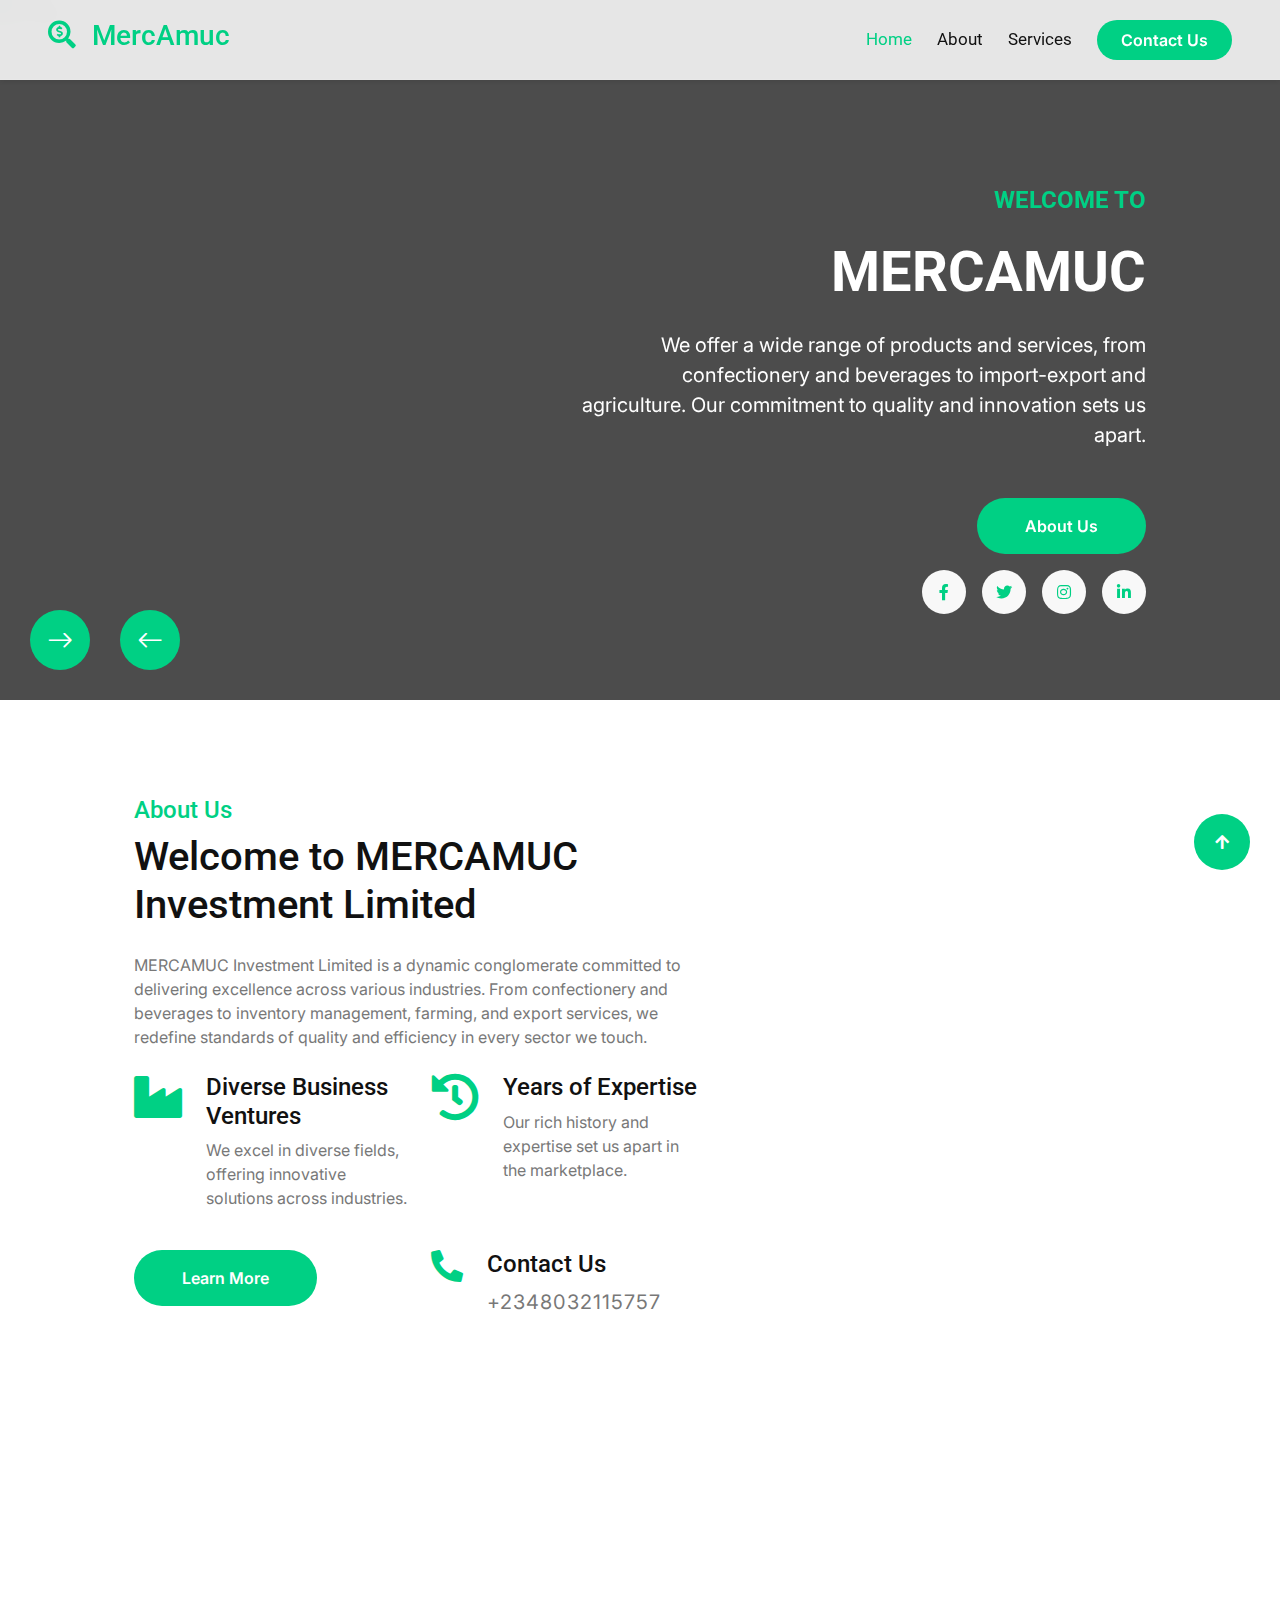
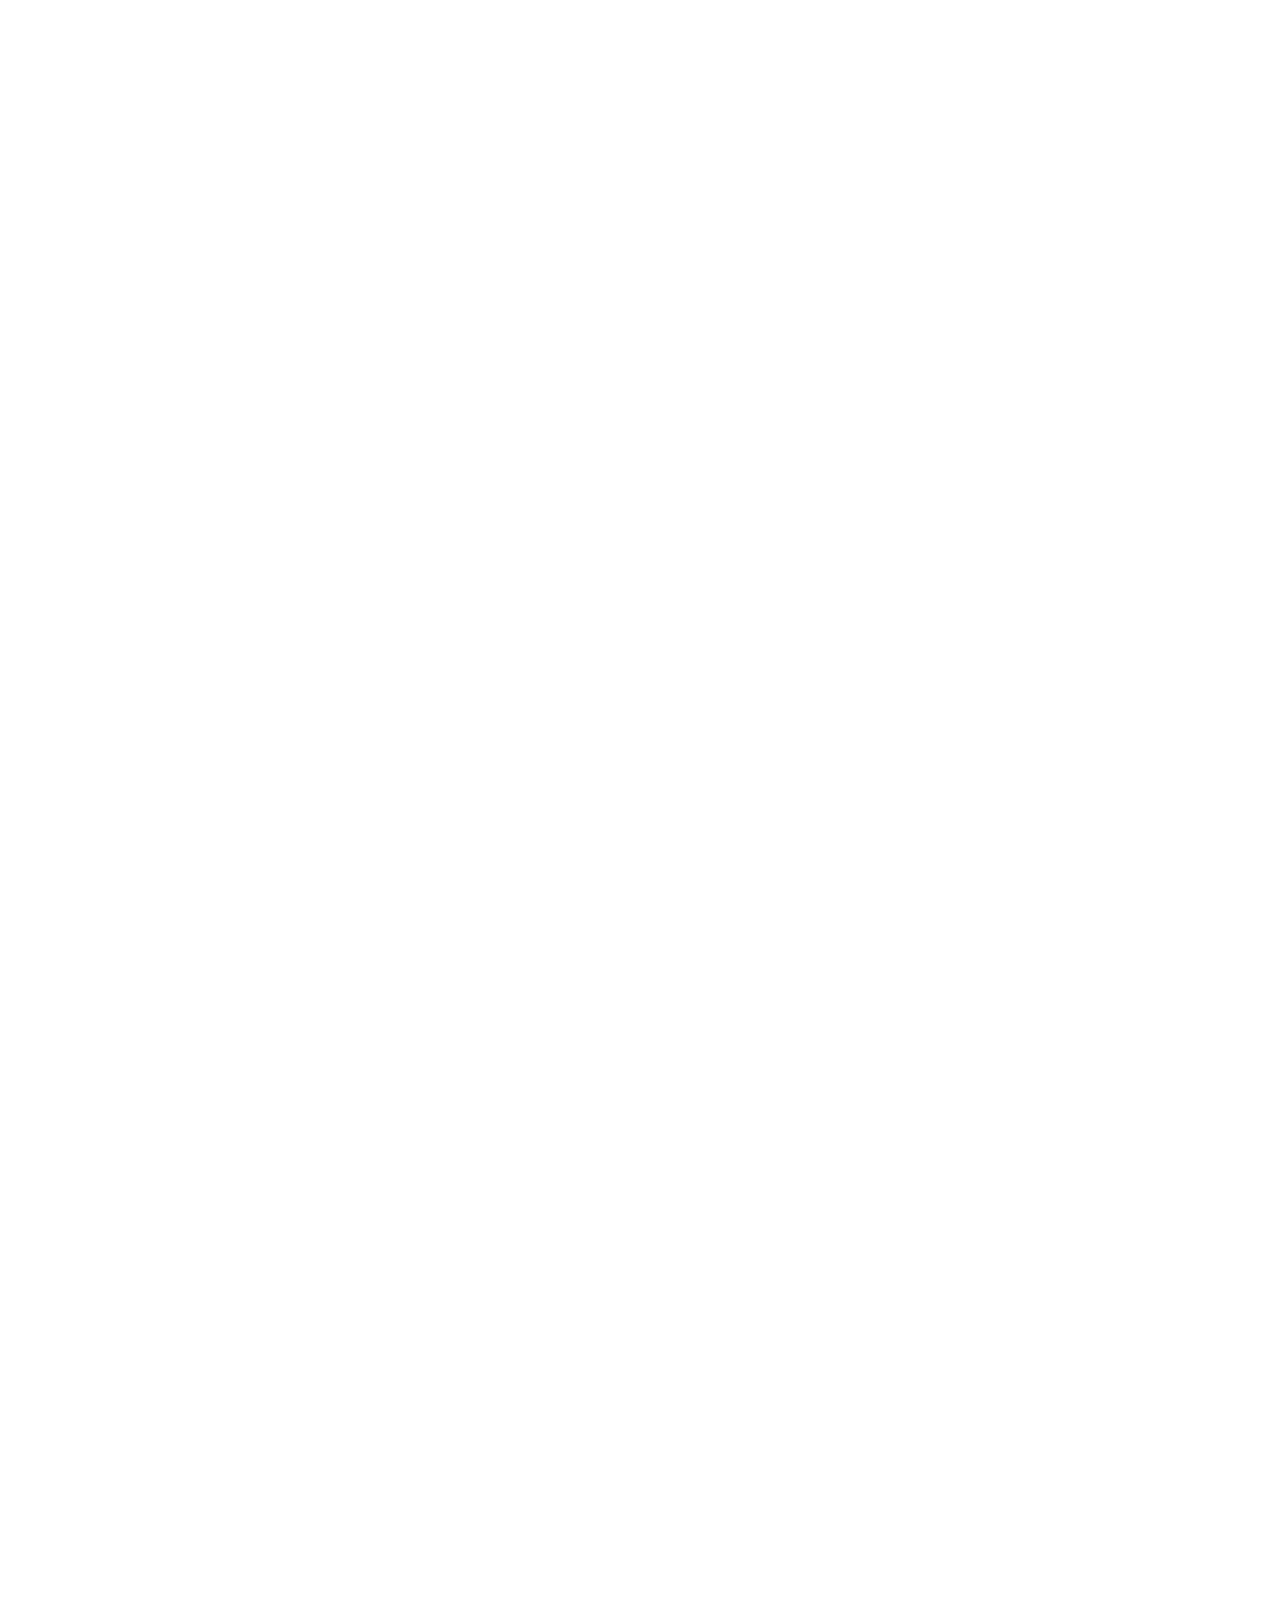
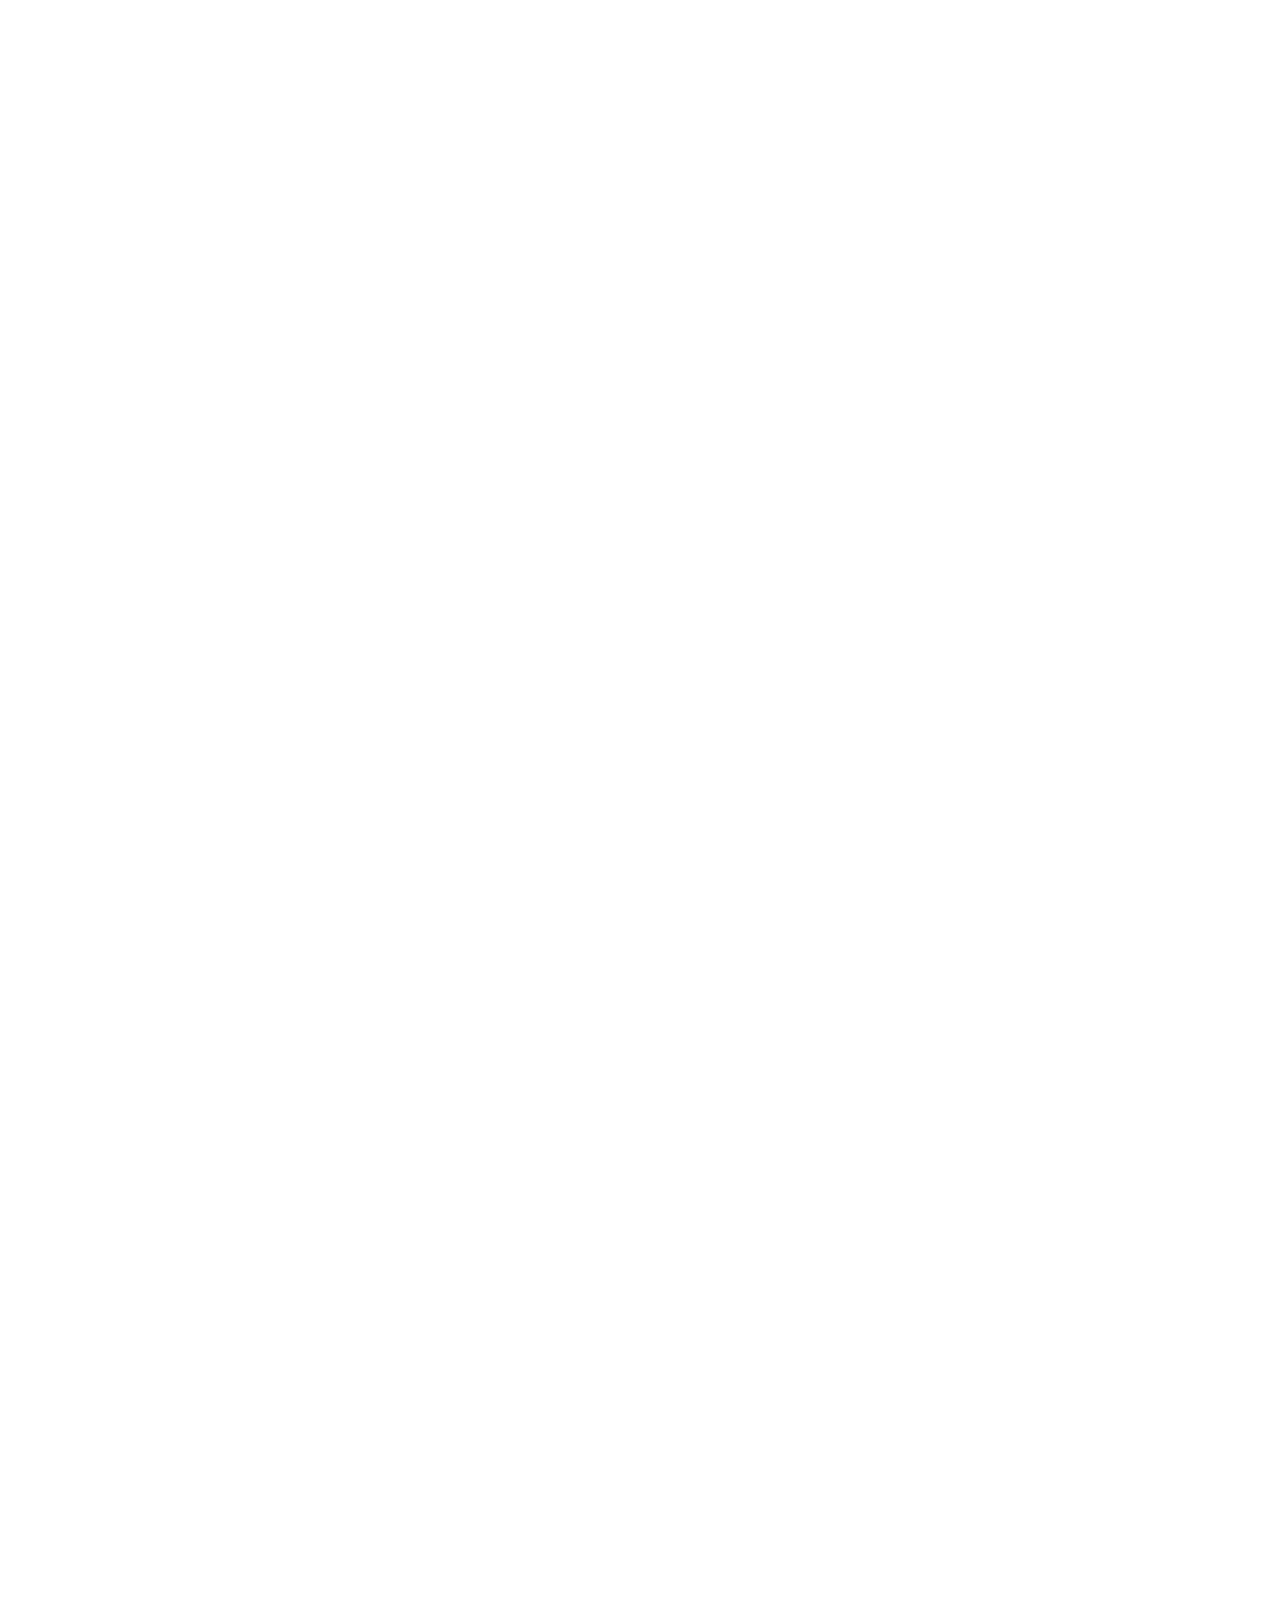
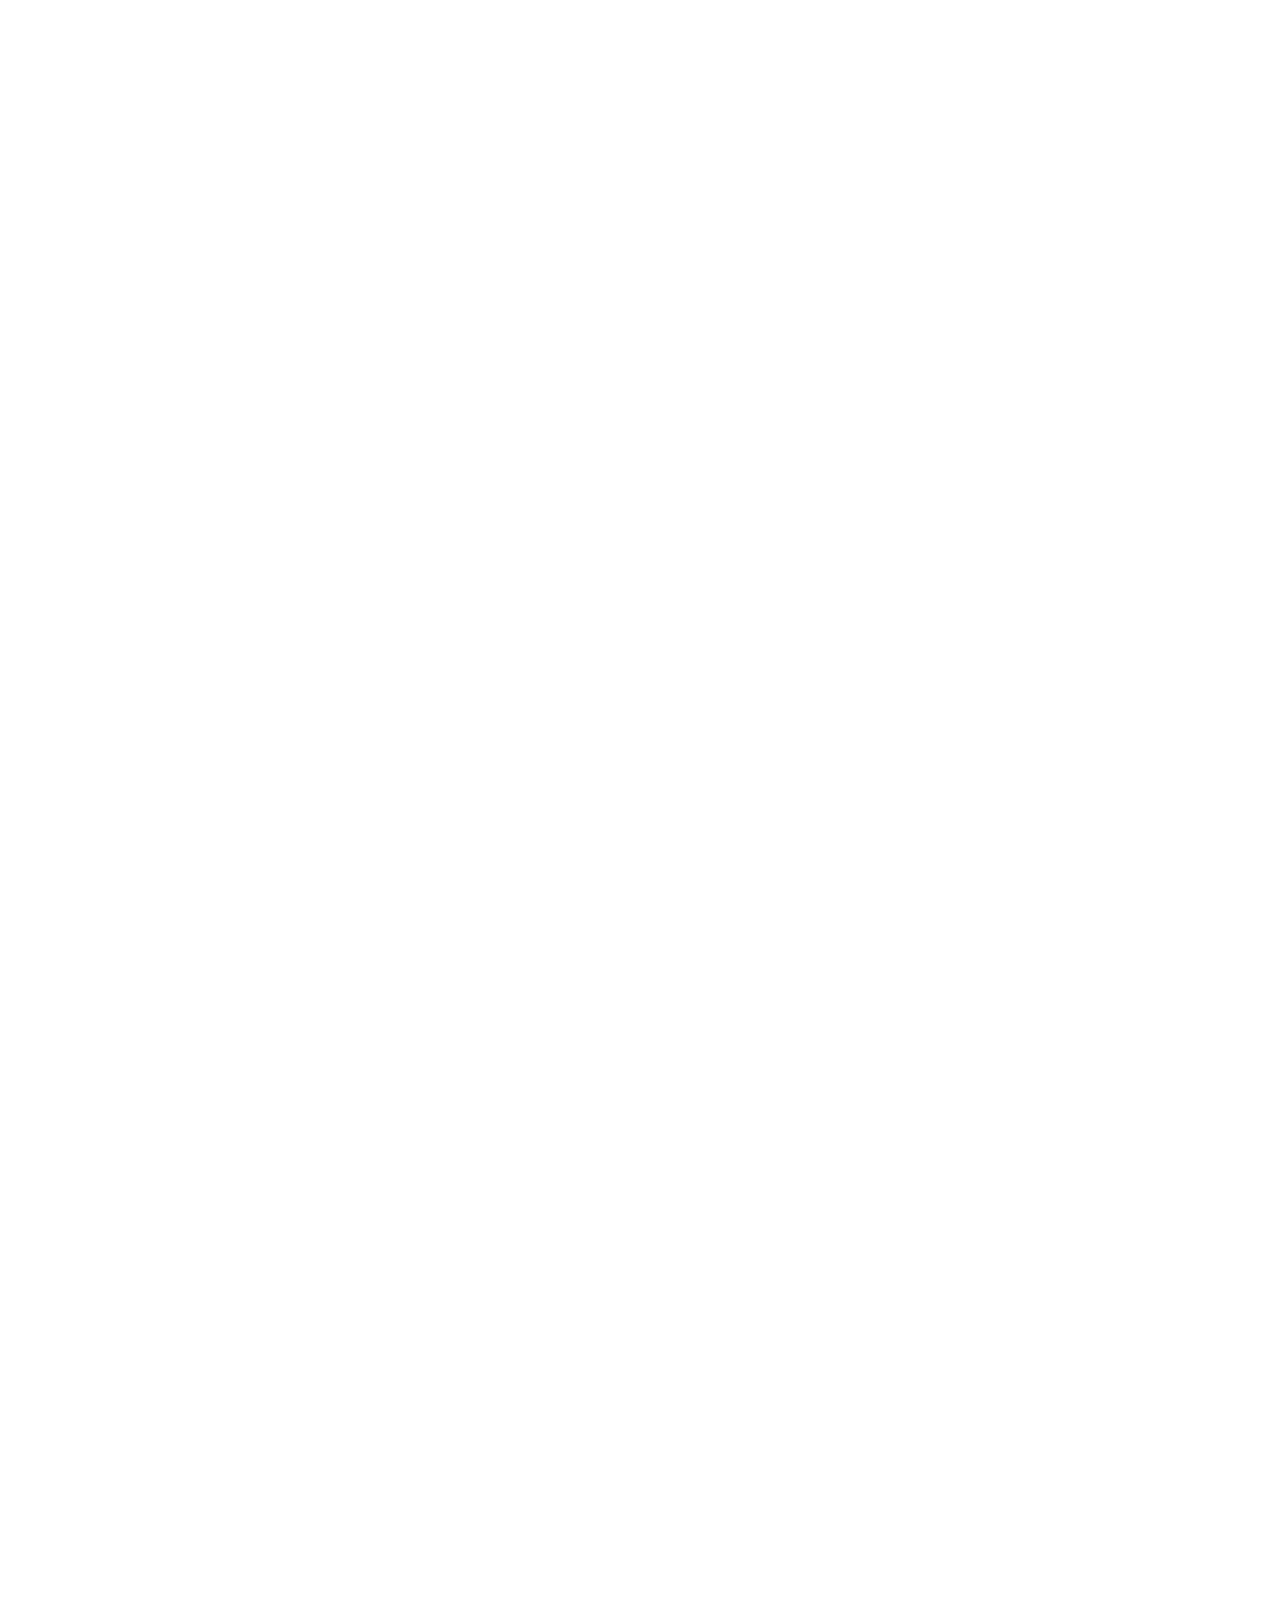
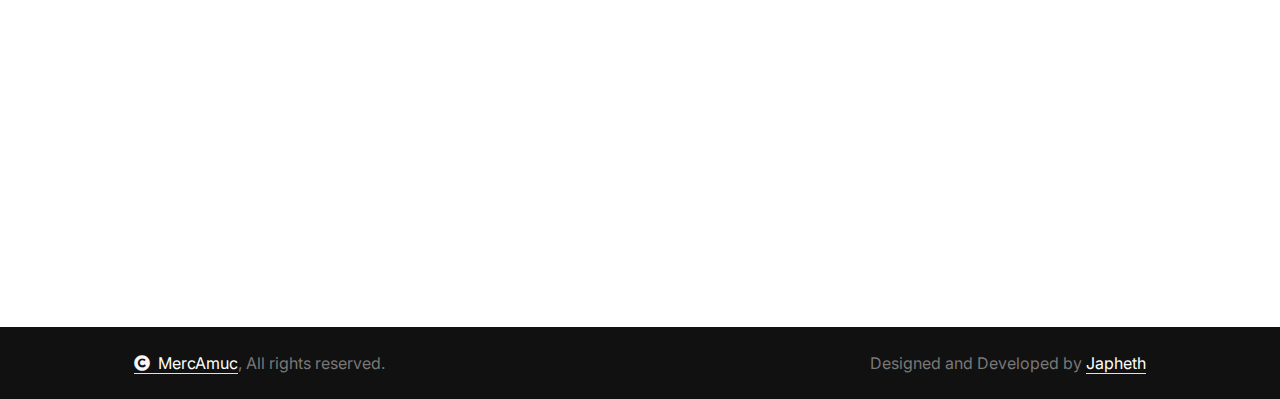
==== commit 38c854b4: "first commit" ====
--- a/index.html
+++ b/index.html
@@ -57,9 +57,9 @@
             </button>
             <div class="collapse navbar-collapse" id="navbarCollapse">
                 <div class="navbar-nav ms-auto py-0">
-                    <a href="index.html" class="nav-item nav-link active">Home</a>
-                    <a href="about.html" class="nav-item nav-link">About</a>
-                    <a href="service.html" class="nav-item nav-link">Services</a>
+                    <a href="#" class="nav-item nav-link active">Home</a>
+                    <a href="#about" class="nav-item nav-link">About</a>
+                    <a href="#services" class="nav-item nav-link">Services</a>
                     <!-- <div class="nav-item dropdown">
                         <a href="#" class="nav-link" data-bs-toggle="dropdown">
                             <span class="dropdown-toggle">Pages</span>
@@ -167,7 +167,7 @@
 
 
     <!-- About Start -->
-    <div class="container-fluid about py-5">
+    <div class="container-fluid about py-5" id="about">
         <div class="container py-5">
             <div class="row g-5 align-items-center">
                 <div class="col-xl-7 wow fadeInLeft" data-wow-delay="0.2s"
@@ -242,8 +242,8 @@
     <!-- About End -->
 
     <!-- Services Start -->
-    <div class="container-fluid service pb-5">
-        <div class="container pb-5">
+    <div class="container-fluid service pb-5 pt-5" id="services">
+        <div class="container pb-5 pt-5">
             <div class="text-center mx-auto pb-5 wow fadeInUp" data-wow-delay="0.2s"
                 style="max-width: 800px; visibility: visible; animation-delay: 0.2s; animation-name: fadeInUp;">
                 <h4 class="text-primary">Our Services</h4>
@@ -813,7 +813,7 @@
         <div class="container py-5 border-start-0 border-end-0"
             style="border: 1px solid; border-color: rgb(255, 255, 255, 0.08);">
             <div class="row g-5">
-                <div class="col-md-6 col-lg-6 col-xl-4">
+                <div class="col-md-6 col-lg-6 col-xl-6">
                     <div class="footer-item">
                         <h4 class="text-white"><i class="fas fa-cookie me-3"></i>MercAmuc</h4>
                         <p class="mb-4">A specialized food industry company delivering comprehensive solutions in
@@ -865,7 +865,7 @@
                         <h4 class="text-white mb-4">Contact Info</h4>
                         <div class="d-flex align-items-center">
                             <i class="fas fa-map-marker-alt text-primary me-3"></i>
-                            <p class="text-white mb-0">Nairobi, Kenya</p>
+                            <p class="text-white mb-0">FCT Abuja, Nigeria</p>
                         </div>
                         <div class="d-flex align-items-center">
                             <i class="fas fa-envelope text-primary me-3"></i>
@@ -873,7 +873,7 @@
                         </div>
                         <div class="d-flex align-items-center">
                             <i class="fa fa-phone-alt text-primary me-3"></i>
-                            <p class="text-white mb-0">+254 123 456 789</p>
+                            <p class="text-white mb-0">+2548032115757</p>
                         </div>
                         <div class="d-flex mt-4">
                             <a class="btn btn-primary btn-sm-square rounded-circle me-3" href="#"><i
@@ -901,8 +901,7 @@
                                 class="fas fa-copyright text-light me-2"></i>MercAmuc</a>, All rights reserved.</span>
                 </div>
                 <div class="col-md-6 text-center text-md-end text-body">
-                    Designed and Developed by <a class="border-bottom text-white" href="#">MercAmuc Digital
-                        Solutions</a>
+                    Designed and Developed by <a class="border-bottom text-white" target="_blank" href="https://yafetport.netlify.app/">Japheth</a>
                 </div>
             </div>
         </div>
